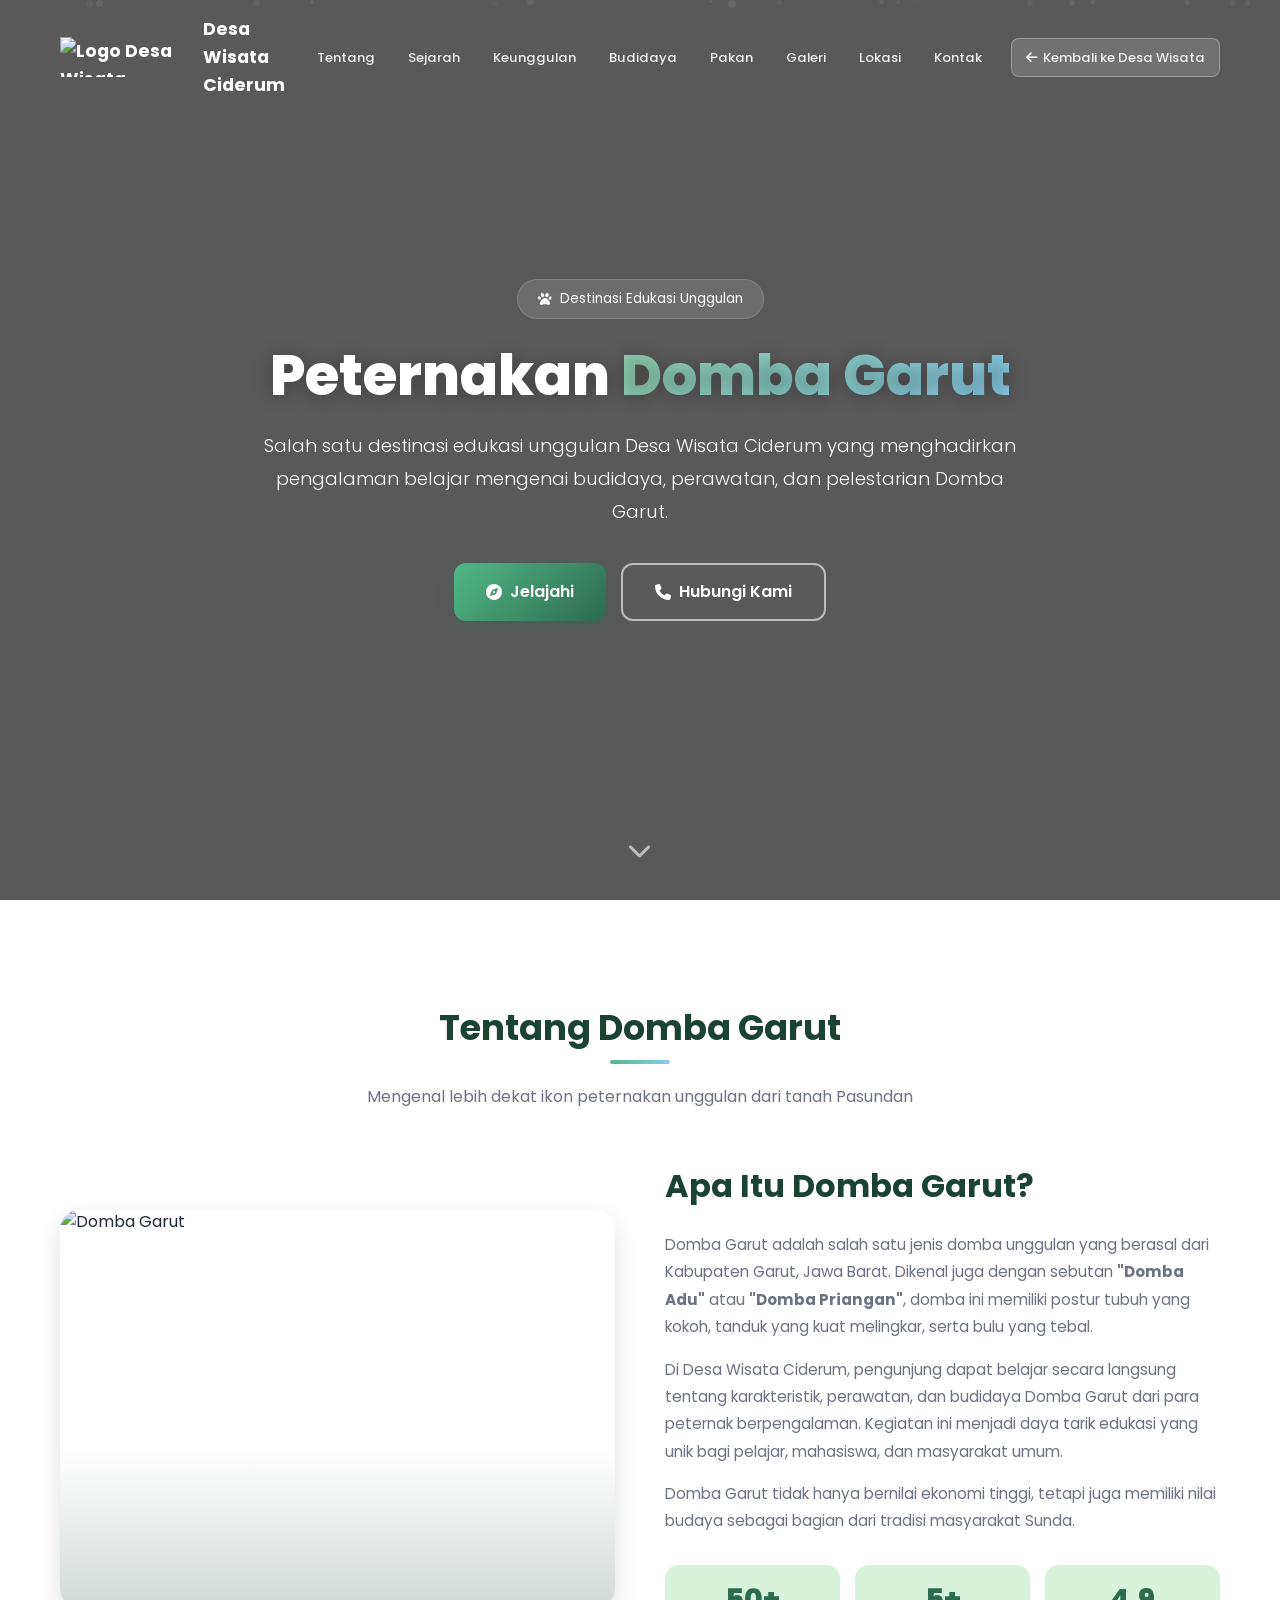
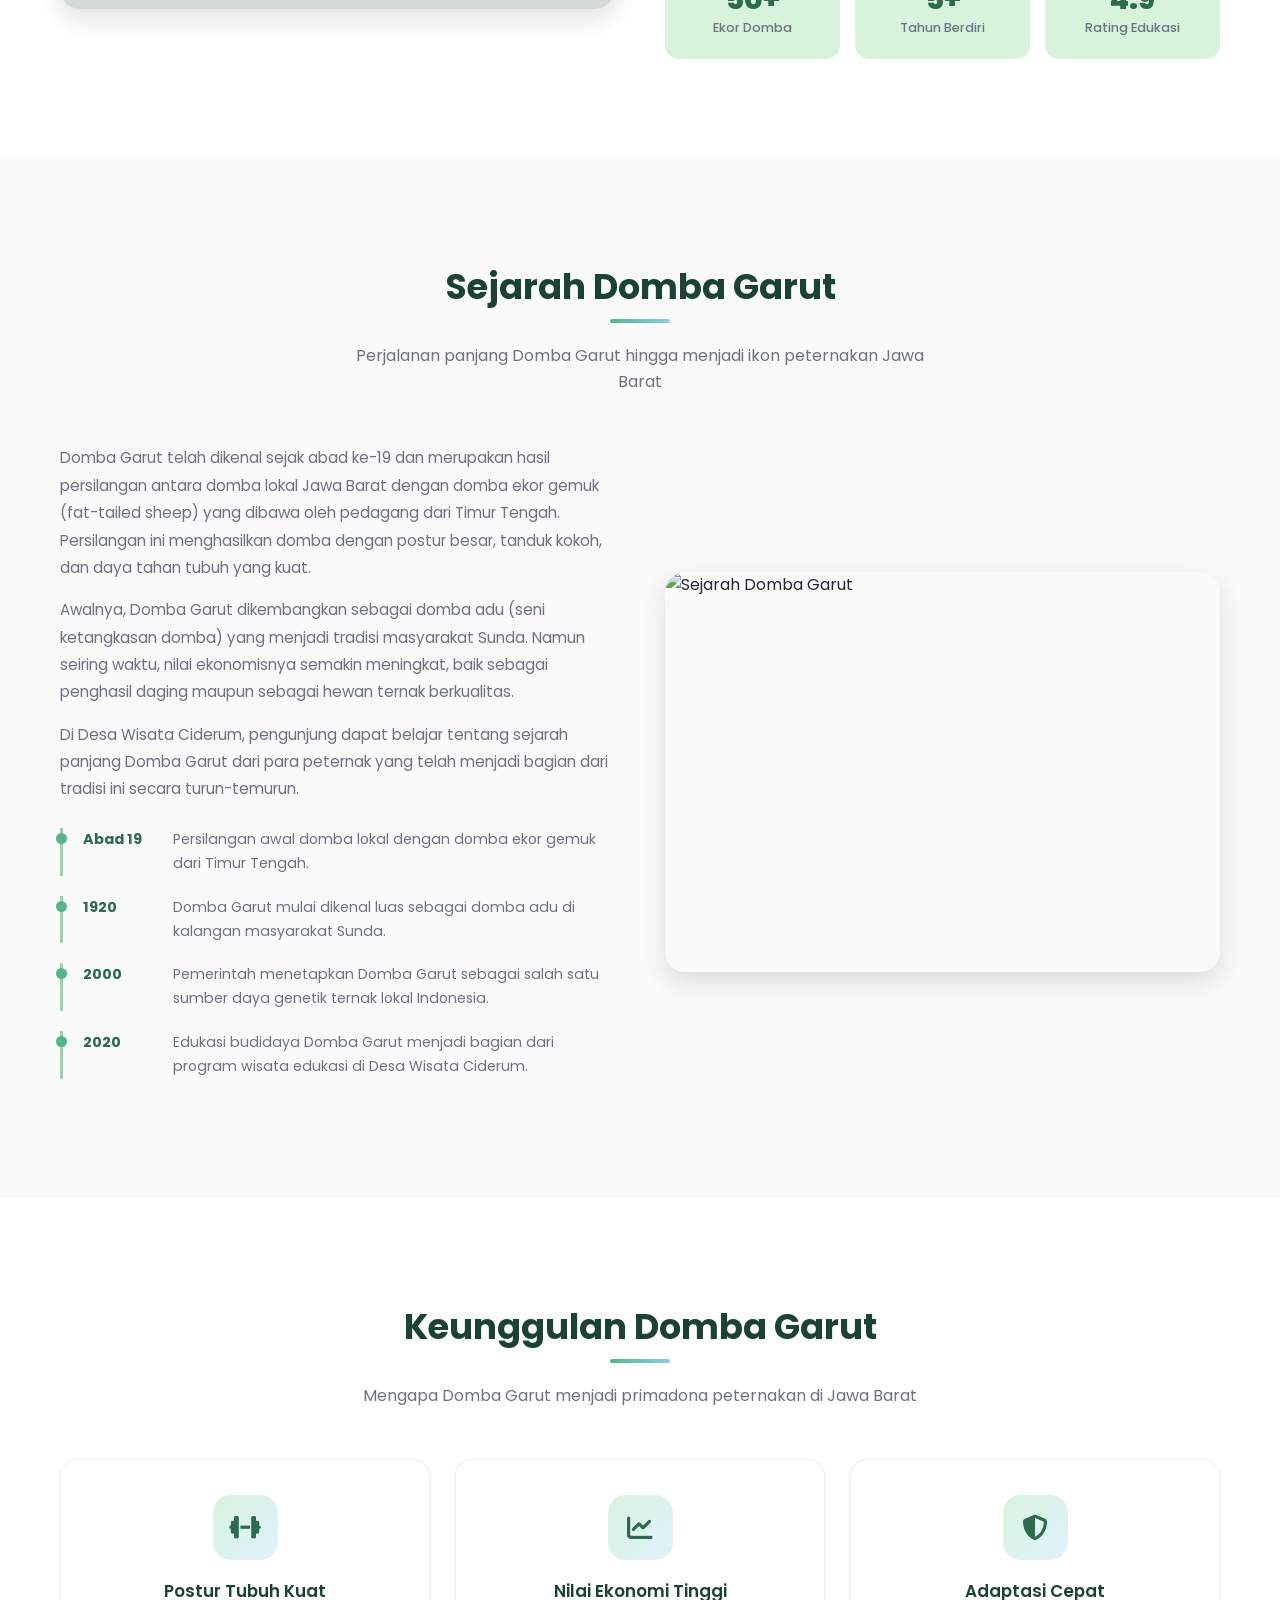
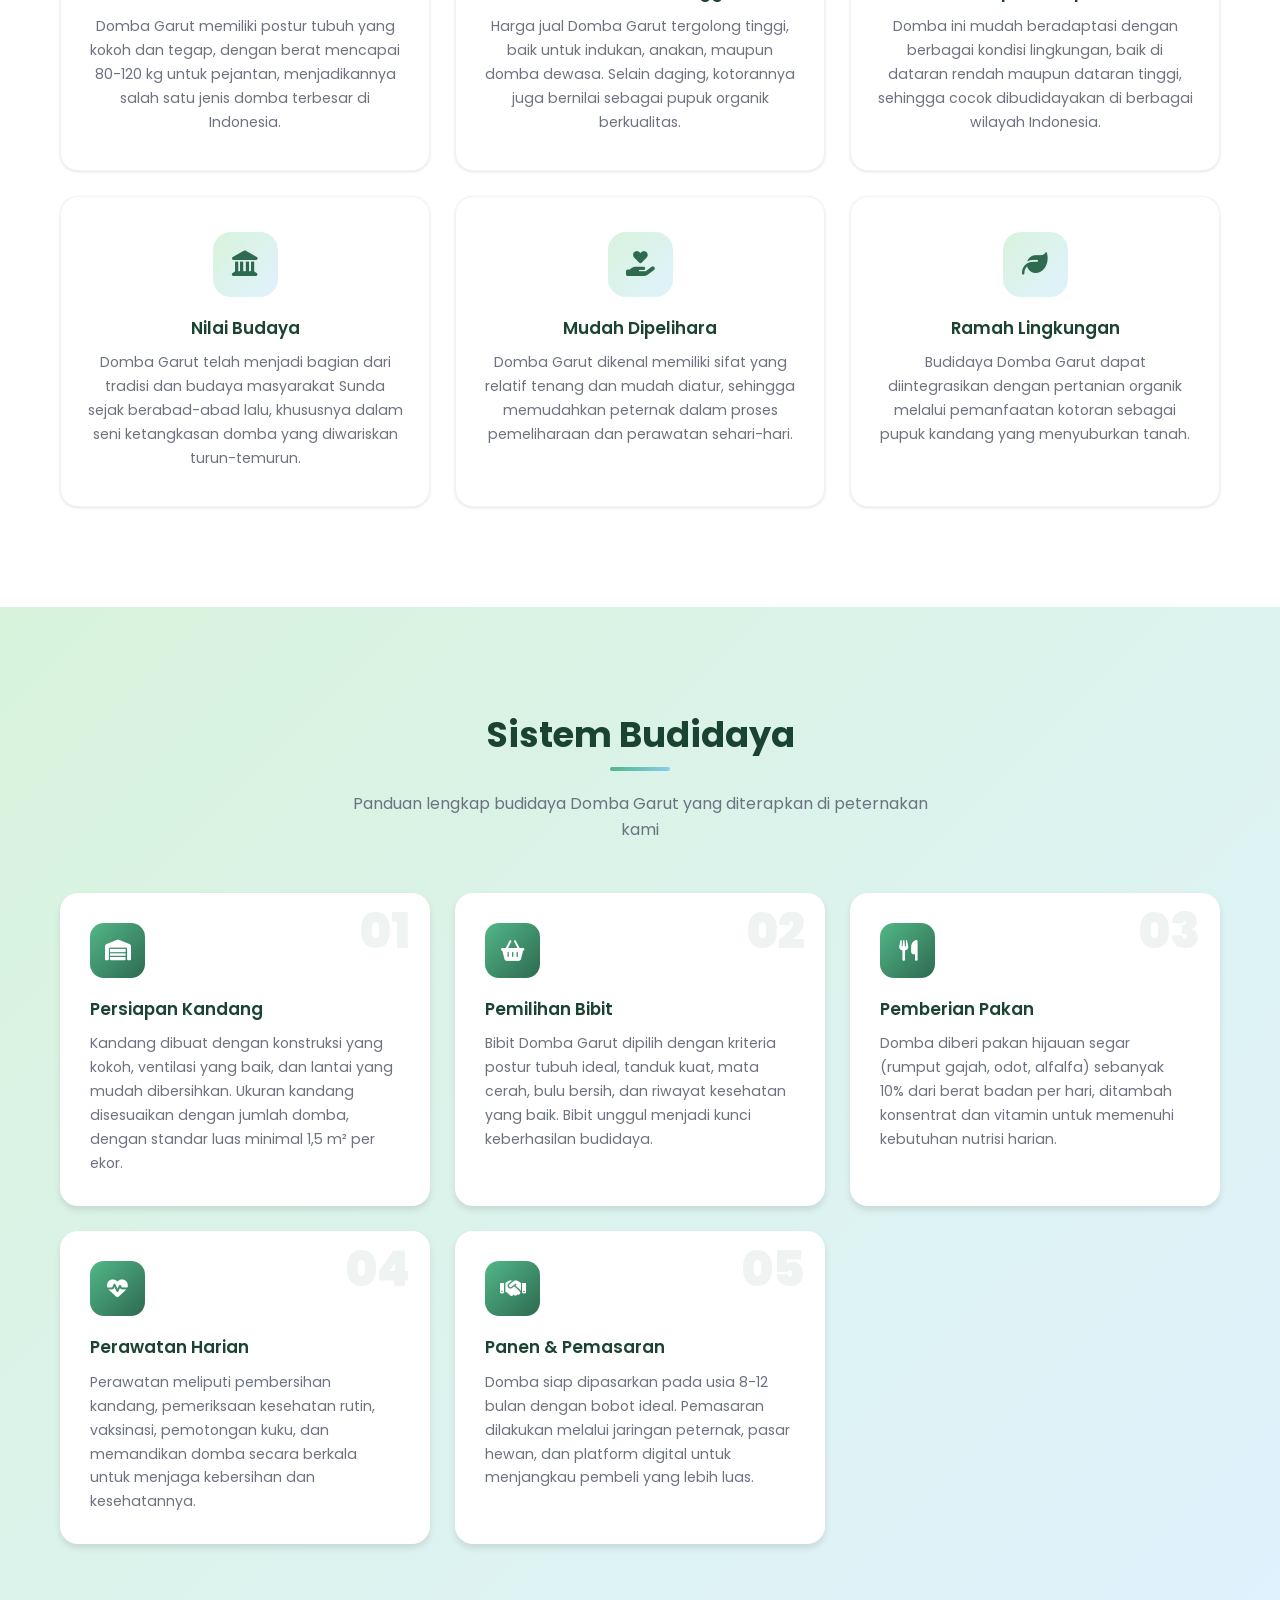
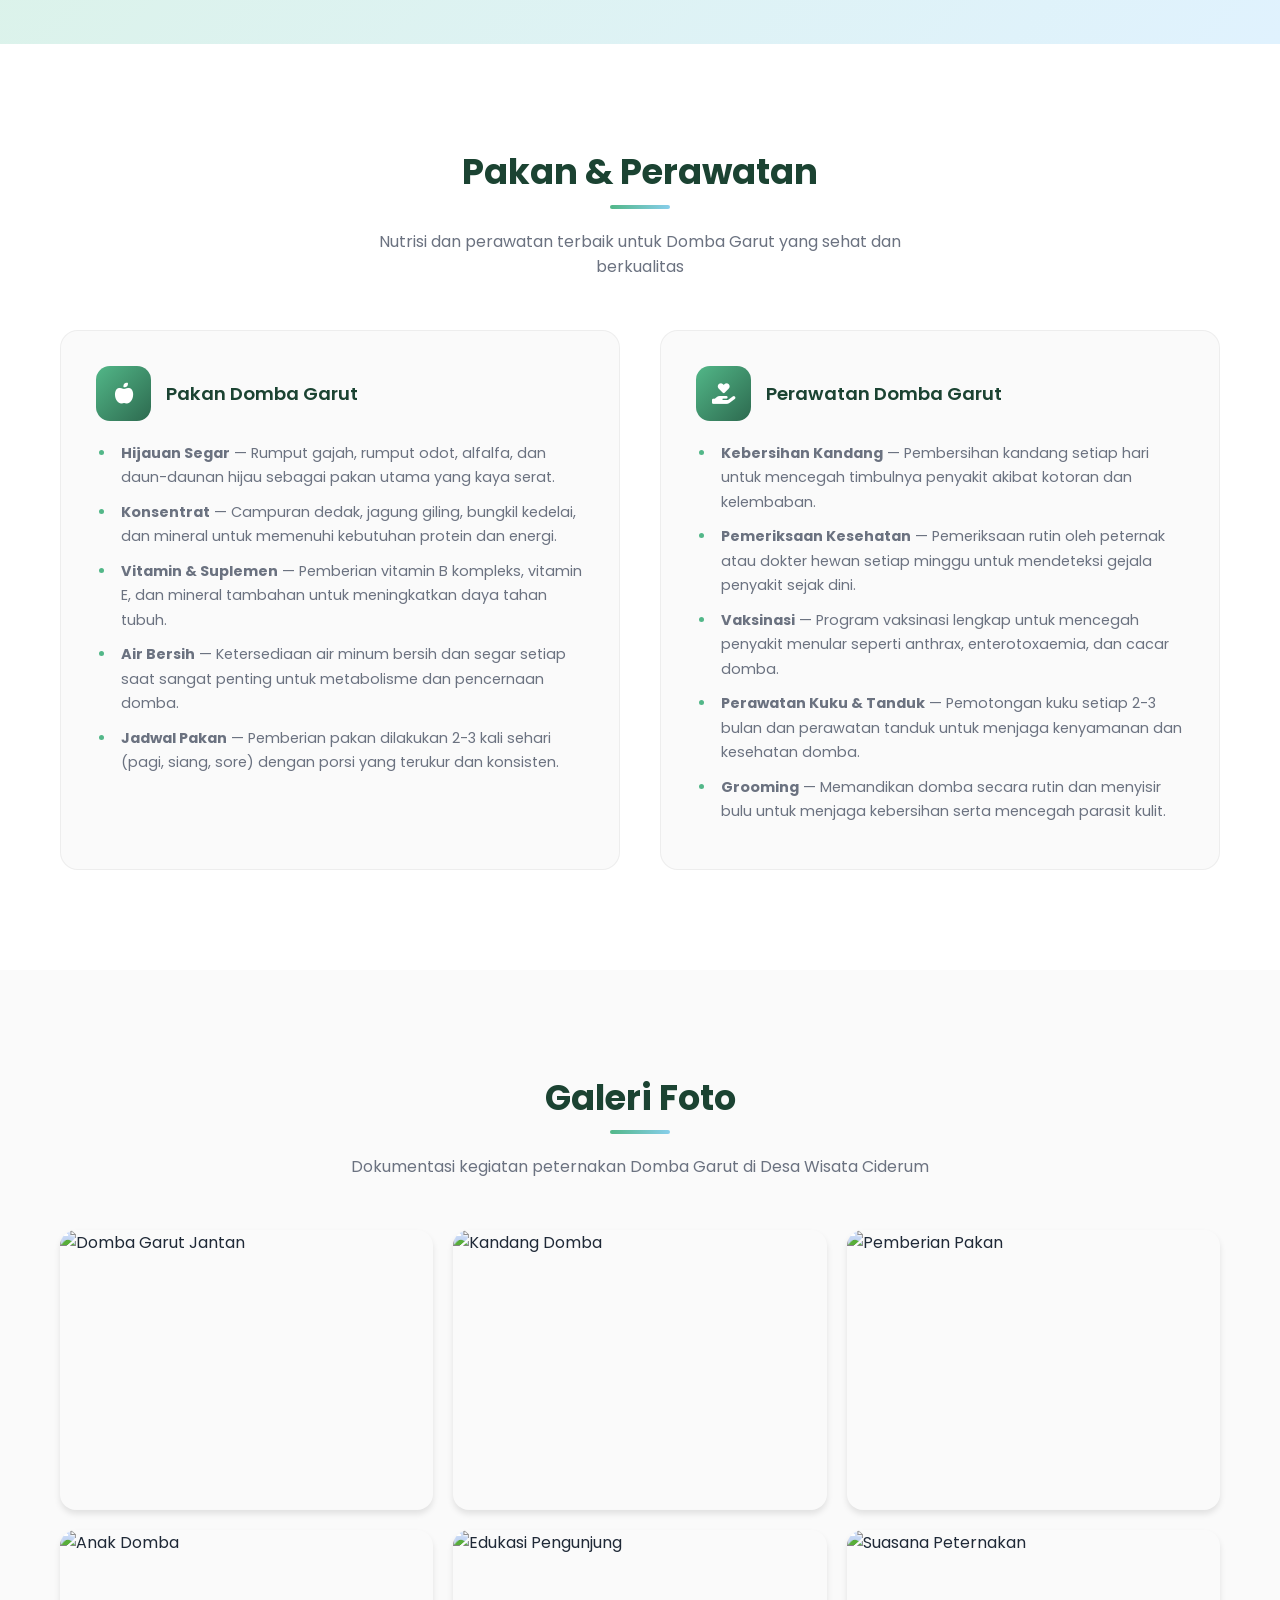
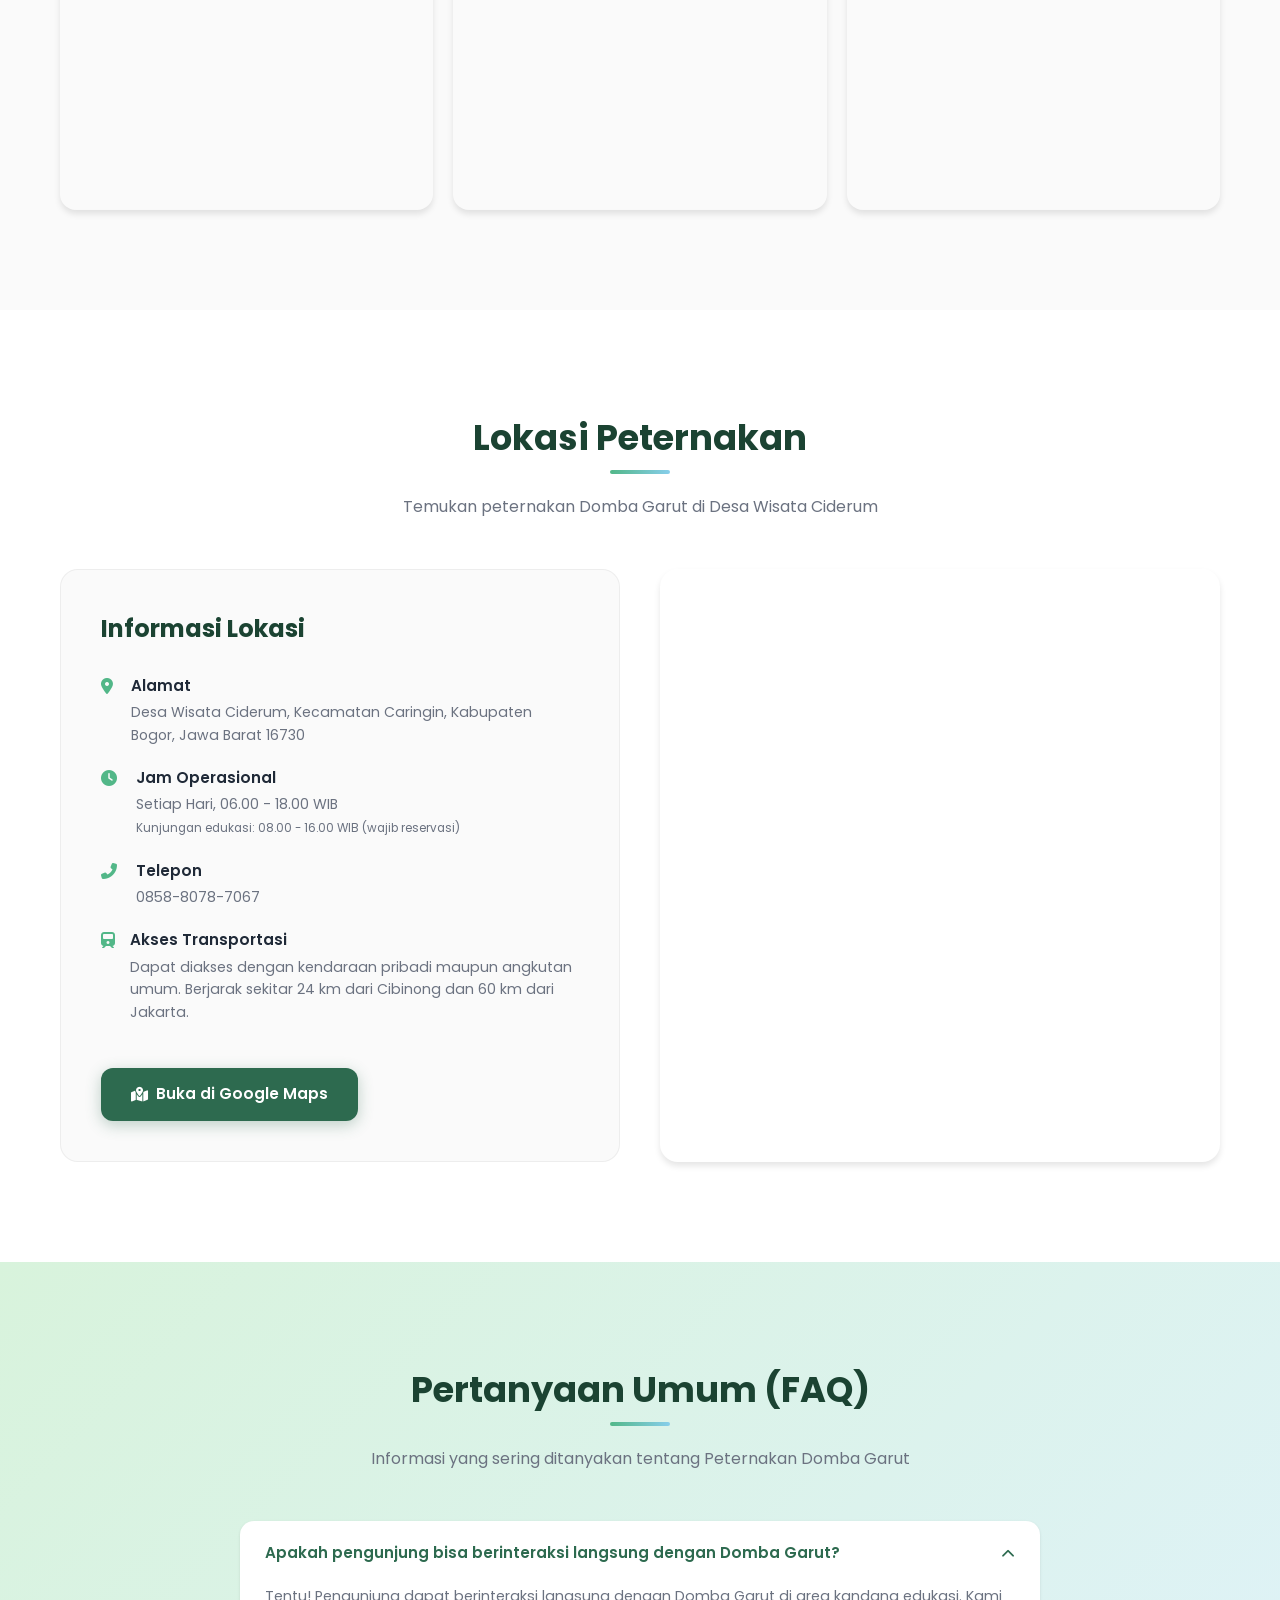
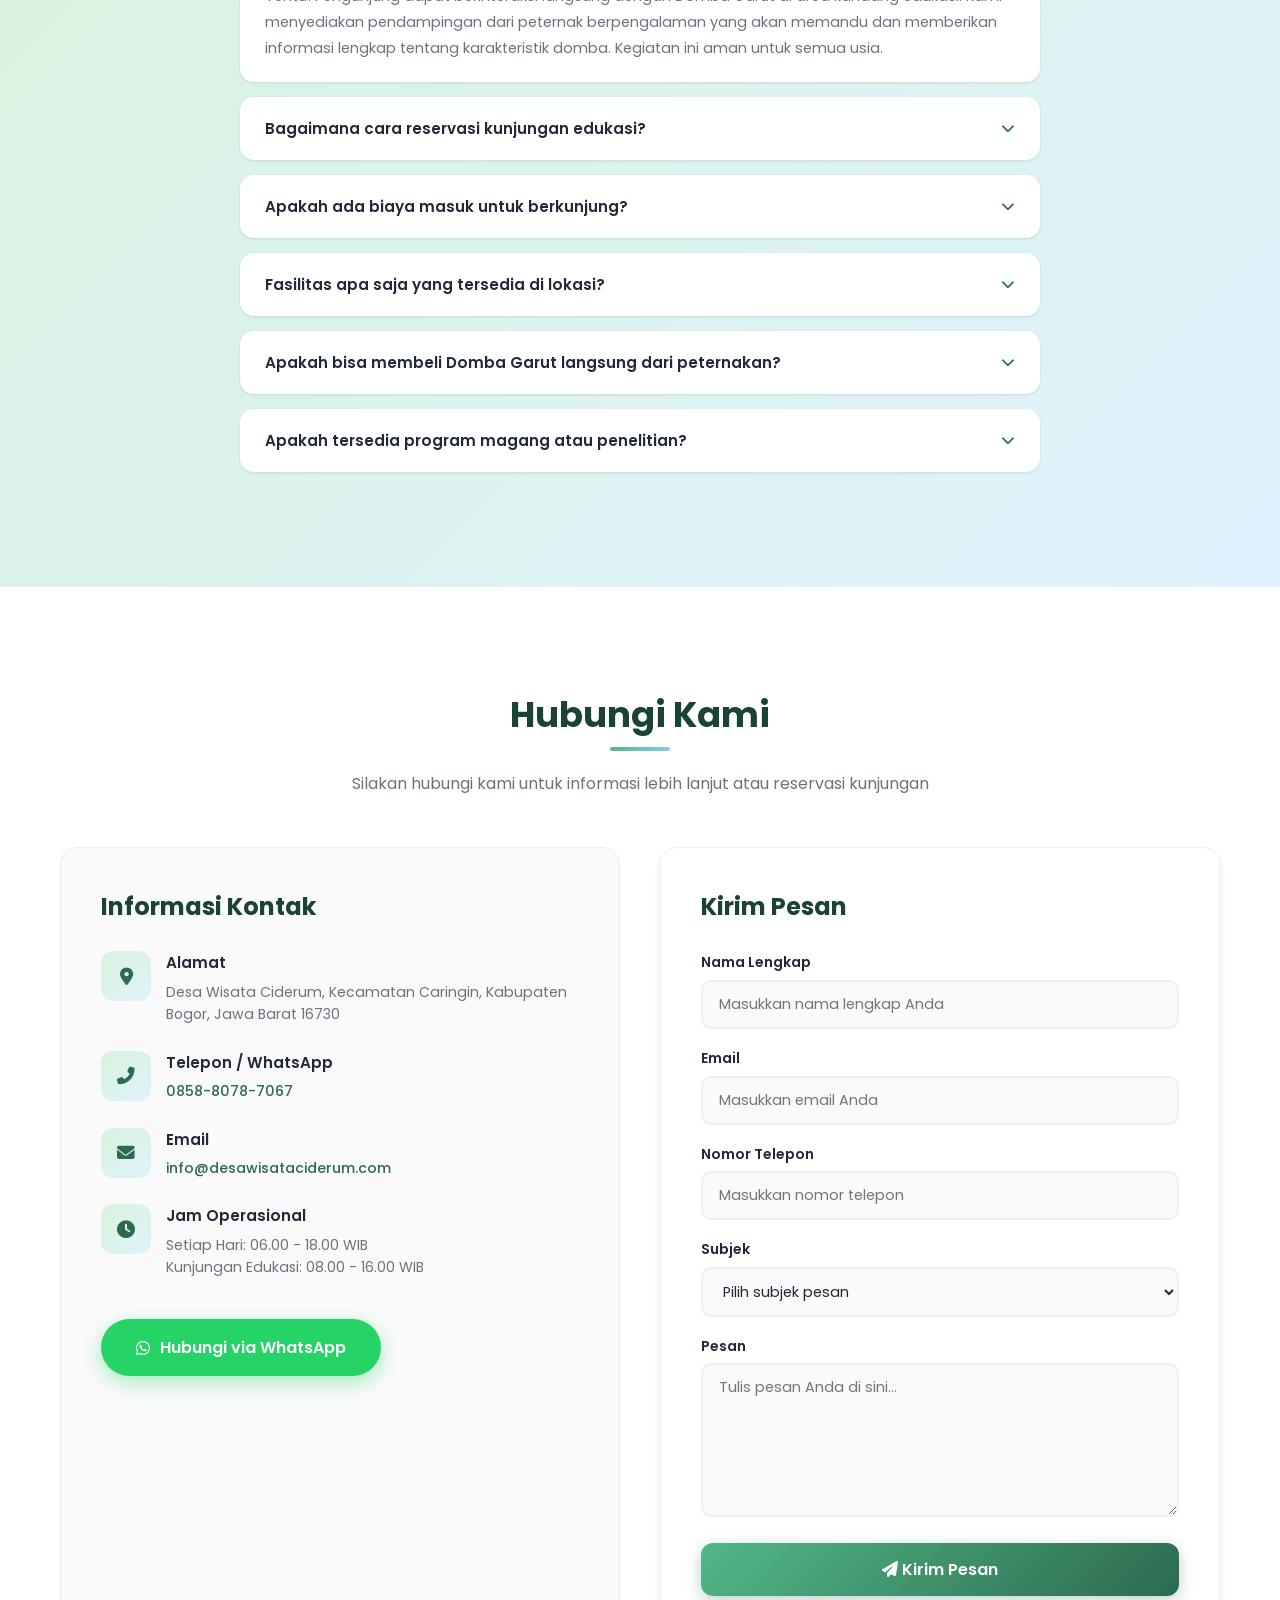
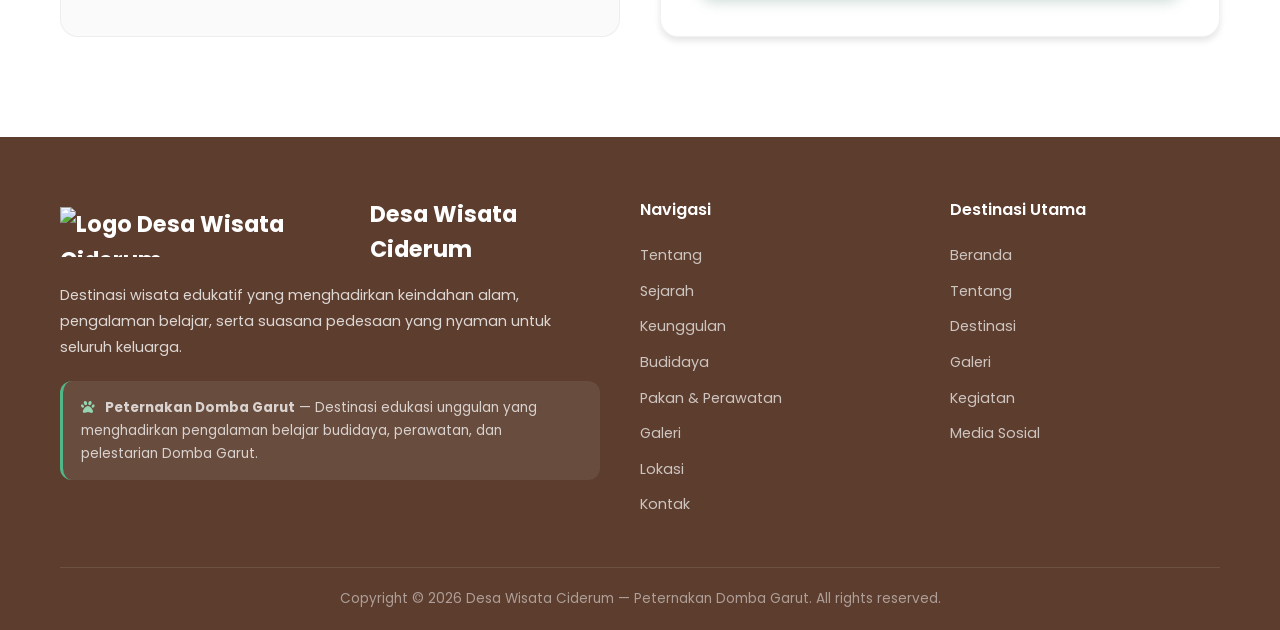
==== peternakan/index.html @ 386c15c6 "Update index.html" ====
<!DOCTYPE html>
<html lang="id">
<head>
    <meta charset="UTF-8">
    <meta name="viewport" content="width=device-width, initial-scale=1.0">
    <meta name="description" content="Sicabar Farm - Destinasi edukasi unggulan Desa Wisata Ciderum yang menghadirkan pengalaman belajar mengenai budidaya, perawatan, dan pelestarian Domba Garut.">
    <meta name="keywords" content="Sicabar Farm Desa Wisata Ciderum, Edukasi Peternakan, Wisata Edukasi Bogor">
    <title>Sicabar Farm | Desa Wisata Ciderum</title>

    <!-- Google Fonts -->
    <link href="https://fonts.googleapis.com/css2?family=Poppins:wght@300;400;500;600;700;800;900&display=swap" rel="stylesheet">
    <!-- Font Awesome -->
    <link rel="stylesheet" href="https://cdnjs.cloudflare.com/ajax/libs/font-awesome/6.5.1/css/all.min.css">

    <link rel="stylesheet" href="css/style.css">
</head>
<body>

    <!-- ==========================================
         LOADING SCREEN
    ========================================== -->
    <div class="loading-screen" id="loadingScreen">
        <div class="loading-content">
            <div class="loading-spinner"></div>
            <p>Memuat Peternakan Domba Garut...</p>
        </div>
    </div>

    <!-- ==========================================
         NAVBAR
    ========================================== -->
    <nav class="navbar" id="navbar">
        <div class="container">
            <a href="../index.html" class="navbar-brand">
                <img src="https://cdn.phototourl.com/free/2026-07-11-f6923a0e-50d3-4d97-a09c-7b845fbc00b5.png" alt="Logo Desa Wisata Ciderum">
                Desa Wisata Ciderum
            </a>
            <ul class="nav-menu" id="navMenu">
                <li><a href="#tentang" class="active">Tentang</a></li>
                <li><a href="#sejarah">Sejarah</a></li>
                <li><a href="#keunggulan">Keunggulan</a></li>
                <li><a href="#budidaya">Budidaya</a></li>
                <li><a href="#pakan">Pakan</a></li>
                <li><a href="#galeri">Galeri</a></li>
                <li><a href="#lokasi">Lokasi</a></li>
                <li><a href="#kontak">Kontak</a></li>
                <!-- Tombol Kembali -->
                <li>
            <!-- Tombol Kembali di Desktop (di luar nav-menu) -->
            <a href="../index.html" class="btn-back desktop-back">
                <i class="fas fa-arrow-left"></i> Kembali ke Desa Wisata
            </a>
            <div class="hamburger" id="hamburger">
                <span></span>
                <span></span>
                <span></span>
            </div>
        </div>
    </nav>
    <div class="nav-overlay" id="navOverlay"></div>

 

    <!-- ==========================================
         HERO SECTION
    ========================================== -->
    <section class="hero" id="beranda">
        <div class="hero-particles" id="particles"></div>
        <div class="hero-content">
            <div class="hero-badge">
                <i class="fas fa-paw"></i>
                Destinasi Edukasi Unggulan
            </div>
            <h1>Peternakan <span>Domba Garut</span></h1>
            <p>Salah satu destinasi edukasi unggulan Desa Wisata Ciderum yang menghadirkan pengalaman belajar mengenai budidaya, perawatan, dan pelestarian Domba Garut.</p>
            <div class="hero-buttons">
                <a href="#tentang" class="btn btn-primary">
                    <i class="fas fa-compass"></i> Jelajahi
                </a>
                <a href="#kontak" class="btn btn-outline">
                    <i class="fas fa-phone"></i> Hubungi Kami
                </a>
            </div>
        </div>
        <div class="hero-scroll">
            <a href="#tentang"><i class="fas fa-chevron-down"></i></a>
        </div>
    </section>

    <!-- ==========================================
         SECTION 1: TENTANG DOMBA GARUT
    ========================================== -->
    <section class="tentang" id="tentang">
        <div class="container">
            <div class="section-title fade-up">
                <h2>Tentang Domba Garut</h2>
                <p>Mengenal lebih dekat ikon peternakan unggulan dari tanah Pasundan</p>
            </div>
            <div class="tentang-grid">
                <div class="tentang-image fade-left">
                    <img src="https://images.unsplash.com/photo-1516467508483-a7212febe31a?ixlib=rb-4.0.3&auto=format&fit=crop&w=800&q=80" alt="Domba Garut" loading="lazy">
                </div>
                <div class="tentang-content fade-right">
                    <h2>Apa Itu Domba Garut?</h2>
                    <p>Domba Garut adalah salah satu jenis domba unggulan yang berasal dari Kabupaten Garut, Jawa Barat. Dikenal juga dengan sebutan <strong>"Domba Adu"</strong> atau <strong>"Domba Priangan"</strong>, domba ini memiliki postur tubuh yang kokoh, tanduk yang kuat melingkar, serta bulu yang tebal.</p>
                    <p>Di Desa Wisata Ciderum, pengunjung dapat belajar secara langsung tentang karakteristik, perawatan, dan budidaya Domba Garut dari para peternak berpengalaman. Kegiatan ini menjadi daya tarik edukasi yang unik bagi pelajar, mahasiswa, dan masyarakat umum.</p>
                    <p>Domba Garut tidak hanya bernilai ekonomi tinggi, tetapi juga memiliki nilai budaya sebagai bagian dari tradisi masyarakat Sunda.</p>
                    <div class="tentang-stats">
                        <div class="stat-item">
                            <div class="stat-number">50+</div>
                            <div class="stat-label">Ekor Domba</div>
                        </div>
                        <div class="stat-item">
                            <div class="stat-number">5+</div>
                            <div class="stat-label">Tahun Berdiri</div>
                        </div>
                        <div class="stat-item">
                            <div class="stat-number">4.9</div>
                            <div class="stat-label">Rating Edukasi</div>
                        </div>
                    </div>
                </div>
            </div>
        </div>
    </section>

    <!-- ==========================================
         SECTION 2: SEJARAH DOMBA GARUT
    ========================================== -->
    <section class="sejarah" id="sejarah">
        <div class="container">
            <div class="section-title fade-up">
                <h2>Sejarah Domba Garut</h2>
                <p>Perjalanan panjang Domba Garut hingga menjadi ikon peternakan Jawa Barat</p>
            </div>
            <div class="sejarah-grid">
                <div class="sejarah-content fade-left">
                    <p>Domba Garut telah dikenal sejak abad ke-19 dan merupakan hasil persilangan antara domba lokal Jawa Barat dengan domba ekor gemuk (fat-tailed sheep) yang dibawa oleh pedagang dari Timur Tengah. Persilangan ini menghasilkan domba dengan postur besar, tanduk kokoh, dan daya tahan tubuh yang kuat.</p>
                    <p>Awalnya, Domba Garut dikembangkan sebagai domba adu (seni ketangkasan domba) yang menjadi tradisi masyarakat Sunda. Namun seiring waktu, nilai ekonomisnya semakin meningkat, baik sebagai penghasil daging maupun sebagai hewan ternak berkualitas.</p>
                    <p>Di Desa Wisata Ciderum, pengunjung dapat belajar tentang sejarah panjang Domba Garut dari para peternak yang telah menjadi bagian dari tradisi ini secara turun-temurun.</p>

                    <div class="timeline">
                        <div class="timeline-item">
                            <div class="timeline-year">Abad 19</div>
                            <div class="timeline-text">Persilangan awal domba lokal dengan domba ekor gemuk dari Timur Tengah.</div>
                        </div>
                        <div class="timeline-item">
                            <div class="timeline-year">1920</div>
                            <div class="timeline-text">Domba Garut mulai dikenal luas sebagai domba adu di kalangan masyarakat Sunda.</div>
                        </div>
                        <div class="timeline-item">
                            <div class="timeline-year">2000</div>
                            <div class="timeline-text">Pemerintah menetapkan Domba Garut sebagai salah satu sumber daya genetik ternak lokal Indonesia.</div>
                        </div>
                        <div class="timeline-item">
                            <div class="timeline-year">2020</div>
                            <div class="timeline-text">Edukasi budidaya Domba Garut menjadi bagian dari program wisata edukasi di Desa Wisata Ciderum.</div>
                        </div>
                    </div>
                </div>
                <div class="sejarah-image fade-right">
                    <img src="https://images.unsplash.com/photo-1599921499997-f42a7d48de8a?ixlib=rb-4.0.3&auto=format&fit=crop&w=800&q=80" alt="Sejarah Domba Garut" loading="lazy">
                </div>
            </div>
        </div>
    </section>

    <!-- ==========================================
         SECTION 3: KEUNGGULAN DOMBA GARUT
    ========================================== -->
    <section class="keunggulan" id="keunggulan">
        <div class="container">
            <div class="section-title fade-up">
                <h2>Keunggulan Domba Garut</h2>
                <p>Mengapa Domba Garut menjadi primadona peternakan di Jawa Barat</p>
            </div>
            <div class="keunggulan-grid">
                <div class="keunggulan-card fade-up" style="transition-delay: 0.1s;">
                    <div class="keunggulan-icon">
                        <i class="fas fa-dumbbell"></i>
                    </div>
                    <h3>Postur Tubuh Kuat</h3>
                    <p>Domba Garut memiliki postur tubuh yang kokoh dan tegap, dengan berat mencapai 80-120 kg untuk pejantan, menjadikannya salah satu jenis domba terbesar di Indonesia.</p>
                </div>
                <div class="keunggulan-card fade-up" style="transition-delay: 0.2s;">
                    <div class="keunggulan-icon">
                        <i class="fas fa-chart-line"></i>
                    </div>
                    <h3>Nilai Ekonomi Tinggi</h3>
                    <p>Harga jual Domba Garut tergolong tinggi, baik untuk indukan, anakan, maupun domba dewasa. Selain daging, kotorannya juga bernilai sebagai pupuk organik berkualitas.</p>
                </div>
                <div class="keunggulan-card fade-up" style="transition-delay: 0.3s;">
                    <div class="keunggulan-icon">
                        <i class="fas fa-shield-alt"></i>
                    </div>
                    <h3>Adaptasi Cepat</h3>
                    <p>Domba ini mudah beradaptasi dengan berbagai kondisi lingkungan, baik di dataran rendah maupun dataran tinggi, sehingga cocok dibudidayakan di berbagai wilayah Indonesia.</p>
                </div>
                <div class="keunggulan-card fade-up" style="transition-delay: 0.4s;">
                    <div class="keunggulan-icon">
                        <i class="fas fa-landmark"></i>
                    </div>
                    <h3>Nilai Budaya</h3>
                    <p>Domba Garut telah menjadi bagian dari tradisi dan budaya masyarakat Sunda sejak berabad-abad lalu, khususnya dalam seni ketangkasan domba yang diwariskan turun-temurun.</p>
                </div>
                <div class="keunggulan-card fade-up" style="transition-delay: 0.5s;">
                    <div class="keunggulan-icon">
                        <i class="fas fa-hand-holding-heart"></i>
                    </div>
                    <h3>Mudah Dipelihara</h3>
                    <p>Domba Garut dikenal memiliki sifat yang relatif tenang dan mudah diatur, sehingga memudahkan peternak dalam proses pemeliharaan dan perawatan sehari-hari.</p>
                </div>
                <div class="keunggulan-card fade-up" style="transition-delay: 0.6s;">
                    <div class="keunggulan-icon">
                        <i class="fas fa-leaf"></i>
                    </div>
                    <h3>Ramah Lingkungan</h3>
                    <p>Budidaya Domba Garut dapat diintegrasikan dengan pertanian organik melalui pemanfaatan kotoran sebagai pupuk kandang yang menyuburkan tanah.</p>
                </div>
            </div>
        </div>
    </section>

    <!-- ==========================================
         SECTION 4: SISTEM BUDIDAYA
    ========================================== -->
    <section class="budidaya" id="budidaya">
        <div class="container">
            <div class="section-title fade-up">
                <h2>Sistem Budidaya</h2>
                <p>Panduan lengkap budidaya Domba Garut yang diterapkan di peternakan kami</p>
            </div>
            <div class="budidaya-steps">
                <div class="budidaya-step fade-up" style="transition-delay: 0.1s;">
                    <span class="step-number">01</span>
                    <div class="step-icon">
                        <i class="fas fa-warehouse"></i>
                    </div>
                    <h3>Persiapan Kandang</h3>
                    <p>Kandang dibuat dengan konstruksi yang kokoh, ventilasi yang baik, dan lantai yang mudah dibersihkan. Ukuran kandang disesuaikan dengan jumlah domba, dengan standar luas minimal 1,5 m² per ekor.</p>
                </div>
                <div class="budidaya-step fade-up" style="transition-delay: 0.2s;">
                    <span class="step-number">02</span>
                    <div class="step-icon">
                        <i class="fas fa-shopping-basket"></i>
                    </div>
                    <h3>Pemilihan Bibit</h3>
                    <p>Bibit Domba Garut dipilih dengan kriteria postur tubuh ideal, tanduk kuat, mata cerah, bulu bersih, dan riwayat kesehatan yang baik. Bibit unggul menjadi kunci keberhasilan budidaya.</p>
                </div>
                <div class="budidaya-step fade-up" style="transition-delay: 0.3s;">
                    <span class="step-number">03</span>
                    <div class="step-icon">
                        <i class="fas fa-utensils"></i>
                    </div>
                    <h3>Pemberian Pakan</h3>
                    <p>Domba diberi pakan hijauan segar (rumput gajah, odot, alfalfa) sebanyak 10% dari berat badan per hari, ditambah konsentrat dan vitamin untuk memenuhi kebutuhan nutrisi harian.</p>
                </div>
                <div class="budidaya-step fade-up" style="transition-delay: 0.4s;">
                    <span class="step-number">04</span>
                    <div class="step-icon">
                        <i class="fas fa-heartbeat"></i>
                    </div>
                    <h3>Perawatan Harian</h3>
                    <p>Perawatan meliputi pembersihan kandang, pemeriksaan kesehatan rutin, vaksinasi, pemotongan kuku, dan memandikan domba secara berkala untuk menjaga kebersihan dan kesehatannya.</p>
                </div>
                <div class="budidaya-step fade-up" style="transition-delay: 0.5s;">
                    <span class="step-number">05</span>
                    <div class="step-icon">
                        <i class="fas fa-handshake"></i>
                    </div>
                    <h3>Panen & Pemasaran</h3>
                    <p>Domba siap dipasarkan pada usia 8-12 bulan dengan bobot ideal. Pemasaran dilakukan melalui jaringan peternak, pasar hewan, dan platform digital untuk menjangkau pembeli yang lebih luas.</p>
                </div>
            </div>
        </div>
    </section>

    <!-- ==========================================
         SECTION 5: PAKAN DAN PERAWATAN
    ========================================== -->
    <section class="pakan" id="pakan">
        <div class="container">
            <div class="section-title fade-up">
                <h2>Pakan & Perawatan</h2>
                <p>Nutrisi dan perawatan terbaik untuk Domba Garut yang sehat dan berkualitas</p>
            </div>
            <div class="pakan-grid">
                <div class="pakan-card fade-left">
                    <div class="card-header">
                        <div class="card-icon">
                            <i class="fas fa-apple-alt"></i>
                        </div>
                        <h3>Pakan Domba Garut</h3>
                    </div>
                    <ul>
                        <li><strong>Hijauan Segar</strong> — Rumput gajah, rumput odot, alfalfa, dan daun-daunan hijau sebagai pakan utama yang kaya serat.</li>
                        <li><strong>Konsentrat</strong> — Campuran dedak, jagung giling, bungkil kedelai, dan mineral untuk memenuhi kebutuhan protein dan energi.</li>
                        <li><strong>Vitamin & Suplemen</strong> — Pemberian vitamin B kompleks, vitamin E, dan mineral tambahan untuk meningkatkan daya tahan tubuh.</li>
                        <li><strong>Air Bersih</strong> — Ketersediaan air minum bersih dan segar setiap saat sangat penting untuk metabolisme dan pencernaan domba.</li>
                        <li><strong>Jadwal Pakan</strong> — Pemberian pakan dilakukan 2-3 kali sehari (pagi, siang, sore) dengan porsi yang terukur dan konsisten.</li>
                    </ul>
                </div>
                <div class="pakan-card fade-right">
                    <div class="card-header">
                        <div class="card-icon">
                            <i class="fas fa-hand-holding-heart"></i>
                        </div>
                        <h3>Perawatan Domba Garut</h3>
                    </div>
                    <ul>
                        <li><strong>Kebersihan Kandang</strong> — Pembersihan kandang setiap hari untuk mencegah timbulnya penyakit akibat kotoran dan kelembaban.</li>
                        <li><strong>Pemeriksaan Kesehatan</strong> — Pemeriksaan rutin oleh peternak atau dokter hewan setiap minggu untuk mendeteksi gejala penyakit sejak dini.</li>
                        <li><strong>Vaksinasi</strong> — Program vaksinasi lengkap untuk mencegah penyakit menular seperti anthrax, enterotoxaemia, dan cacar domba.</li>
                        <li><strong>Perawatan Kuku & Tanduk</strong> — Pemotongan kuku setiap 2-3 bulan dan perawatan tanduk untuk menjaga kenyamanan dan kesehatan domba.</li>
                        <li><strong>Grooming</strong> — Memandikan domba secara rutin dan menyisir bulu untuk menjaga kebersihan serta mencegah parasit kulit.</li>
                    </ul>
                </div>
            </div>
        </div>
    </section>

    <!-- ==========================================
         SECTION 6: GALERI FOTO
    ========================================== -->
    <section class="galeri" id="galeri">
        <div class="container">
            <div class="section-title fade-up">
                <h2>Galeri Foto</h2>
                <p>Dokumentasi kegiatan peternakan Domba Garut di Desa Wisata Ciderum</p>
            </div>
            <div class="galeri-grid">
                <div class="galeri-item scale-in" data-caption="Domba Garut jantan dengan tanduk kokoh">
                    <img src="https://images.unsplash.com/photo-1516467508483-a7212febe31a?ixlib=rb-4.0.3&auto=format&fit=crop&w=600&q=80" alt="Domba Garut Jantan" loading="lazy">
                    <div class="galeri-overlay">
                        <h4>Domba Garut Jantan</h4>
                        <p>Pejantan dengan tanduk kokoh dan postur tegap</p>
                    </div>
                    <div class="zoom-icon"><i class="fas fa-search-plus"></i></div>
                </div>
                <div class="galeri-item scale-in" data-caption="Kandang Domba Garut yang bersih dan modern">
                    <img src="https://images.unsplash.com/photo-1599921499997-f42a7d48de8a?ixlib=rb-4.0.3&auto=format&fit=crop&w=600&q=80" alt="Kandang Domba" loading="lazy">
                    <div class="galeri-overlay">
                        <h4>Kandang Modern</h4>
                        <p>Kandang bersih dengan ventilasi yang baik</p>
                    </div>
                    <div class="zoom-icon"><i class="fas fa-search-plus"></i></div>
                </div>
                <div class="galeri-item scale-in" data-caption="Proses pemberian pakan hijauan segar">
                    <img src="https://images.unsplash.com/photo-1516751118817-438c5ed97f26?ixlib=rb-4.0.3&auto=format&fit=crop&w=600&q=80" alt="Pemberian Pakan" loading="lazy">
                    <div class="galeri-overlay">
                        <h4>Pemberian Pakan</h4>
                        <p>Hijauan segar untuk nutrisi optimal</p>
                    </div>
                    <div class="zoom-icon"><i class="fas fa-search-plus"></i></div>
                </div>
                <div class="galeri-item scale-in" data-caption="Anak Domba Garut yang lucu dan sehat">
                    <img src="https://images.unsplash.com/photo-1600594346200-0c2e9f1a6d3e?ixlib=rb-4.0.3&auto=format&fit=crop&w=600&q=80" alt="Anak Domba" loading="lazy">
                    <div class="galeri-overlay">
                        <h4>Anak Domba Garut</h4>
                        <p>Generasi penerus peternakan berkualitas</p>
                    </div>
                    <div class="zoom-icon"><i class="fas fa-search-plus"></i></div>
                </div>
                <div class="galeri-item scale-in" data-caption="Kegiatan edukasi bersama pengunjung">
                    <img src="https://images.unsplash.com/photo-1540573133985-87b6da6d54a9?ixlib=rb-4.0.3&auto=format&fit=crop&w=600&q=80" alt="Edukasi Pengunjung" loading="lazy">
                    <div class="galeri-overlay">
                        <h4>Edukasi Interaktif</h4>
                        <p>Pengunjung belajar langsung dari peternak</p>
                    </div>
                    <div class="zoom-icon"><i class="fas fa-search-plus"></i></div>
                </div>
                <div class="galeri-item scale-in" data-caption="Suasana peternakan di pagi hari">
                    <img src="https://images.unsplash.com/photo-1507101105822-7472b28e22ac?ixlib=rb-4.0.3&auto=format&fit=crop&w=600&q=80" alt="Suasana Peternakan" loading="lazy">
                    <div class="galeri-overlay">
                        <h4>Suasana Peternakan</h4>
                        <p>Udara segar dan pemandangan hijau</p>
                    </div>
                    <div class="zoom-icon"><i class="fas fa-search-plus"></i></div>
                </div>
            </div>
        </div>
    </section>

    <!-- ==========================================
         LIGHTBOX
    ========================================== -->
    <div class="lightbox" id="lightbox">
        <button class="lightbox-close" id="lightboxClose">
            <i class="fas fa-times"></i>
        </button>
        <button class="lightbox-nav lightbox-prev" id="lightboxPrev">
            <i class="fas fa-chevron-left"></i>
        </button>
        <div class="lightbox-content">
            <img src="" alt="" id="lightboxImg">
            <div class="lightbox-caption" id="lightboxCaption"></div>
        </div>
        <button class="lightbox-nav lightbox-next" id="lightboxNext">
            <i class="fas fa-chevron-right"></i>
        </button>
    </div>

    <!-- ==========================================
         SECTION 7: LOKASI PETERNAKAN
    ========================================== -->
    <section class="lokasi" id="lokasi">
        <div class="container">
            <div class="section-title fade-up">
                <h2>Lokasi Peternakan</h2>
                <p>Temukan peternakan Domba Garut di Desa Wisata Ciderum</p>
            </div>
            <div class="lokasi-grid">
                <div class="lokasi-info fade-left">
                    <h3>Informasi Lokasi</h3>
                    <div class="lokasi-detail">
                        <i class="fas fa-map-marker-alt"></i>
                        <div>
                            <h4>Alamat</h4>
                            <p>Desa Wisata Ciderum, Kecamatan Caringin, Kabupaten Bogor, Jawa Barat 16730</p>
                        </div>
                    </div>
                    <div class="lokasi-detail">
                        <i class="fas fa-clock"></i>
                        <div>
                            <h4>Jam Operasional</h4>
                            <p>Setiap Hari, 06.00 - 18.00 WIB<br><small>Kunjungan edukasi: 08.00 - 16.00 WIB (wajib reservasi)</small></p>
                        </div>
                    </div>
                    <div class="lokasi-detail">
                        <i class="fas fa-phone-alt"></i>
                        <div>
                            <h4>Telepon</h4>
                            <p>0858-8078-7067</p>
                        </div>
                    </div>
                    <div class="lokasi-detail">
                        <i class="fas fa-train"></i>
                        <div>
                            <h4>Akses Transportasi</h4>
                            <p>Dapat diakses dengan kendaraan pribadi maupun angkutan umum. Berjarak sekitar 24 km dari Cibinong dan 60 km dari Jakarta.</p>
                        </div>
                    </div>
                    <a href="https://maps.app.goo.gl/BUDXdjEDxXz1LVfG9" target="_blank" class="btn-maps">
                        <i class="fas fa-map-marked-alt"></i> Buka di Google Maps
                    </a>
                </div>
                <div class="lokasi-map fade-right">
                    <iframe src="https://www.google.com/maps/embed?pb=!1m18!1m12!1m3!1d3963.6239190535357!2d106.8235016!3d-6.6056765!2m3!1f0!2f0!3f0!3m2!1i1024!2i768!4f13.1!3m3!1m2!1s0x2e69c44d76d27a41%3A0x7e7d9baf5e5d3f8c!2sCiderum%2C%20Kec.%20Caringin%2C%20Kabupaten%20Bogor%2C%20Jawa%20Barat!5e0!3m2!1sid!2sid!4v1690000000000!5m2!1sid!2sid" allowfullscreen="" loading="lazy" referrerpolicy="no-referrer-when-downgrade" title="Peta Lokasi Peternakan Domba Garut Ciderum"></iframe>
                </div>
            </div>
        </div>
    </section>

    <!-- ==========================================
         SECTION 8: FAQ
    ========================================== -->
    <section class="faq" id="faq">
        <div class="container">
            <div class="section-title fade-up">
                <h2>Pertanyaan Umum (FAQ)</h2>
                <p>Informasi yang sering ditanyakan tentang Peternakan Domba Garut</p>
            </div>
            <div class="faq-list fade-up">
                <div class="faq-item active">
                    <button class="faq-question">
                        <span>Apakah pengunjung bisa berinteraksi langsung dengan Domba Garut?</span>
                        <i class="fas fa-chevron-down"></i>
                    </button>
                    <div class="faq-answer">
                        <p>Tentu! Pengunjung dapat berinteraksi langsung dengan Domba Garut di area kandang edukasi. Kami menyediakan pendampingan dari peternak berpengalaman yang akan memandu dan memberikan informasi lengkap tentang karakteristik domba. Kegiatan ini aman untuk semua usia.</p>
                    </div>
                </div>
                <div class="faq-item">
                    <button class="faq-question">
                        <span>Bagaimana cara reservasi kunjungan edukasi?</span>
                        <i class="fas fa-chevron-down"></i>
                    </button>
                    <div class="faq-answer">
                        <p>Reservasi dapat dilakukan melalui WhatsApp di 0858-8078-7067 atau melalui form kontak di website ini. Silakan hubungi kami minimal 3 hari sebelum kunjungan untuk memastikan ketersediaan jadwal dan pemandu edukasi.</p>
                    </div>
                </div>
                <div class="faq-item">
                    <button class="faq-question">
                        <span>Apakah ada biaya masuk untuk berkunjung?</span>
                        <i class="fas fa-chevron-down"></i>
                    </button>
                    <div class="faq-answer">
                        <p>Ya, terdapat biaya retribusi yang sangat terjangkau. Untuk kunjungan edukasi reguler, biaya sudah termasuk pemanduan oleh peternak, akses ke area peternakan, dan materi edukasi. Untuk informasi harga terbaru, silakan hubungi tim kami melalui WhatsApp.</p>
                    </div>
                </div>
                <div class="faq-item">
                    <button class="faq-question">
                        <span>Fasilitas apa saja yang tersedia di lokasi?</span>
                        <i class="fas fa-chevron-down"></i>
                    </button>
                    <div class="faq-answer">
                        <p>Kami menyediakan berbagai fasilitas seperti area parkir luas, toilet bersih, mushola, gazebo tepi sungai, area outbound, aula pertemuan, spot foto instagramable, dan tentunya area kandang Domba Garut yang representatif untuk kegiatan edukasi.</p>
                    </div>
                </div>
                <div class="faq-item">
                    <button class="faq-question">
                        <span>Apakah bisa membeli Domba Garut langsung dari peternakan?</span>
                        <i class="fas fa-chevron-down"></i>
                    </button>
                    <div class="faq-answer">
                        <p>Ya, kami melayani penjualan Domba Garut langsung dari peternakan, baik untuk bibit, domba dewasa, maupun domba potong. Pembeli dapat memilih langsung domba yang diinginkan dan berkonsultasi dengan peternak kami.</p>
                    </div>
                </div>
                <div class="faq-item">
                    <button class="faq-question">
                        <span>Apakah tersedia program magang atau penelitian?</span>
                        <i class="fas fa-chevron-down"></i>
                    </button>
                    <div class="faq-answer">
                        <p>Tentu! Kami menyambut mahasiswa, pelajar, dan peneliti yang ingin melakukan magang atau penelitian di peternakan Domba Garut. Program ini dapat disesuaikan dengan kebutuhan akademik. Silakan ajukan proposal melalui kontak yang tersedia.</p>
                    </div>
                </div>
            </div>
        </div>
    </section>

    <!-- ==========================================
         SECTION 9: KONTAK
    ========================================== -->
    <section class="kontak" id="kontak">
        <div class="container">
            <div class="section-title fade-up">
                <h2>Hubungi Kami</h2>
                <p>Silakan hubungi kami untuk informasi lebih lanjut atau reservasi kunjungan</p>
            </div>
            <div class="kontak-grid">
                <div class="kontak-info fade-left">
                    <h3>Informasi Kontak</h3>
                    <div class="kontak-item">
                        <div class="kontak-icon">
                            <i class="fas fa-map-marker-alt"></i>
                        </div>
                        <div>
                            <h4>Alamat</h4>
                            <p>Desa Wisata Ciderum, Kecamatan Caringin, Kabupaten Bogor, Jawa Barat 16730</p>
                        </div>
                    </div>
                    <div class="kontak-item">
                        <div class="kontak-icon">
                            <i class="fas fa-phone-alt"></i>
                        </div>
                        <div>
                            <h4>Telepon / WhatsApp</h4>
                            <p><a href="tel:085880787067">0858-8078-7067</a></p>
                        </div>
                    </div>
                    <div class="kontak-item">
                        <div class="kontak-icon">
                            <i class="fas fa-envelope"></i>
                        </div>
                        <div>
                            <h4>Email</h4>
                            <p><a href="mailto:info@desawisataciderum.com">info@desawisataciderum.com</a></p>
                        </div>
                    </div>
                    <div class="kontak-item">
                        <div class="kontak-icon">
                            <i class="fas fa-clock"></i>
                        </div>
                        <div>
                            <h4>Jam Operasional</h4>
                            <p>Setiap Hari: 06.00 - 18.00 WIB<br>Kunjungan Edukasi: 08.00 - 16.00 WIB</p>
                        </div>
                    </div>
                    <a href="https://wa.me/6285880787067?text=Halo%2C%20saya%20ingin%20bertanya%20tentang%20Peternakan%20Domba%20Garut%20di%20Desa%20Wisata%20Ciderum" target="_blank" class="btn-whatsapp">
                        <i class="fab fa-whatsapp"></i> Hubungi via WhatsApp
                    </a>
                </div>
                <div class="kontak-form fade-right">
    <h3>Kirim Pesan</h3>
    <form action="https://formsubmit.co/yersyahfx@gmail.com" method="POST">
        <!-- Pengaturan FormSubmit -->
        <input type="hidden" name="_subject" value="Pesan Baru dari Website Desa Wisata Ciderum">
        <input type="hidden" name="_captcha" value="false">
        <input type="hidden" name="_template" value="table">

        <!-- Ganti dengan alamat website Anda -->
        <input type="hidden" name="_next" value="https://desawisataciderum.vercel.app/#kontak">

        <div class="form-group">
            <label for="nama">Nama Lengkap</label>
            <input
                type="text"
                id="nama"
                name="Nama"
                placeholder="Masukkan nama lengkap Anda"
                required>
        </div>

        <div class="form-group">
            <label for="email">Email</label>
            <input
                type="email"
                id="email"
                name="Email"
                placeholder="Masukkan email Anda"
                required>
        </div>

        <div class="form-group">
            <label for="telepon">Nomor Telepon</label>
            <input
                type="tel"
                id="telepon"
                name="Nomor Telepon"
                placeholder="Masukkan nomor telepon">
        </div>

        <div class="form-group">
            <label for="subjek">Subjek</label>
            <select id="subjek" name="Subjek" required>
                <option value="">Pilih subjek pesan</option>
                <option value="Reservasi Kunjungan">Reservasi Kunjungan</option>
                <option value="Info Edukasi">Info Edukasi</option>
                <option value="Pembelian Domba">Pembelian Domba</option>
                <option value="Magang / Penelitian">Magang / Penelitian</option>
                <option value="Lainnya">Lainnya</option>
            </select>
        </div>

        <div class="form-group">
            <label for="pesan">Pesan</label>
            <textarea
                id="pesan"
                name="Pesan"
                placeholder="Tulis pesan Anda di sini..."
                rows="6"
                required></textarea>
        </div>

        <button type="submit" class="btn-submit">
            <i class="fas fa-paper-plane"></i> Kirim Pesan
        </button>

    </form>
</div>
            </div>
        </div>
    </section>
    <!-- ==========================================
         FOOTER
    ========================================== -->
    <footer class="footer" id="footer">
        <div class="container">
            <div class="footer-grid">
                <div class="footer-brand">
                    <h3>
                        <img src="https://cdn.phototourl.com/free/2026-07-11-f6923a0e-50d3-4d97-a09c-7b845fbc00b5.png" alt="Logo Desa Wisata Ciderum" style="height: 50px; width: auto;">
                        Desa Wisata Ciderum
                    </h3>
                    <p>Destinasi wisata edukatif yang menghadirkan keindahan alam, pengalaman belajar, serta suasana pedesaan yang nyaman untuk seluruh keluarga.</p>
                    <div class="footer-info">
                        <p><i class="fas fa-paw"></i> <strong>Peternakan Domba Garut</strong> — Destinasi edukasi unggulan yang menghadirkan pengalaman belajar budidaya, perawatan, dan pelestarian Domba Garut.</p>
                    </div>
                </div>
                <div class="footer-links">
                    <h4>Navigasi</h4>
                    <ul>
                        <li><a href="#tentang">Tentang</a></li>
                        <li><a href="#sejarah">Sejarah</a></li>
                        <li><a href="#keunggulan">Keunggulan</a></li>
                        <li><a href="#budidaya">Budidaya</a></li>
                        <li><a href="#pakan">Pakan & Perawatan</a></li>
                        <li><a href="#galeri">Galeri</a></li>
                        <li><a href="#lokasi">Lokasi</a></li>
                        <li><a href="#kontak">Kontak</a></li>
                    </ul>
                </div>
                <div class="footer-links">
                    <h4>Destinasi Utama</h4>
                    <ul>
                        <li><a href="../index.html#beranda">Beranda</a></li>
                        <li><a href="../index.html#tentang">Tentang</a></li>
                        <li><a href="../index.html#destinasi">Destinasi</a></li>
                        <li><a href="../index.html#galeri">Galeri</a></li>
                        <li><a href="../index.html#kegiatan">Kegiatan</a></li>
                        <li><a href="../index.html#sosial">Media Sosial</a></li>
                    </ul>
                </div>
            </div>
            <div class="footer-bottom">
                <p>Copyright &copy; 2026 Desa Wisata Ciderum — Peternakan Domba Garut. All rights reserved.</p>
            </div>
        </div>
    </footer>

    <!-- ==========================================
         SCROLL TO TOP BUTTON
    ========================================== -->
    <button class="scroll-top" id="scrollTopBtn">
        <i class="fas fa-chevron-up"></i>
    </button>

    <!-- ==========================================
         JAVASCRIPT
    ========================================== -->
    <script src="js/script.js" defer></script>
</body>
</html>
---- peternakan/css/style.css ----
/* ============================================
   RESET & BASE STYLES
   ============================================ */
   *, *::before, *::after {
    margin: 0;
    padding: 0;
    box-sizing: border-box;
}

:root {
    --primary-green: #2D6A4F;
    --dark-green: #1B4332;
    --light-green: #52B788;
    --accent-green: #95D5B2;
    --pale-green: #D8F3DC;
    --brown: #8B5E3C;
    --dark-brown: #5C3D2E;
    --light-brown: #D4A373;
    --sky-blue: #87CEEB;
    --light-blue: #E0F2FE;
    --white: #FFFFFF;
    --off-white: #FAFAFA;
    --light-gray: #F0F0F0;
    --gray: #6B7280;
    --dark-gray: #374151;
    --text-dark: #1F2937;
    --shadow-sm: 0 1px 3px rgba(0,0,0,0.1);
    --shadow-md: 0 4px 6px rgba(0,0,0,0.1);
    --shadow-lg: 0 10px 25px rgba(0,0,0,0.12);
    --shadow-xl: 0 20px 40px rgba(0,0,0,0.15);
    --transition: all 0.3s ease;
    --transition-slow: all 0.5s ease;
}

html {
    scroll-behavior: smooth;
    font-size: 16px;
}

body {
    font-family: 'Poppins', sans-serif;
    color: var(--text-dark);
    background-color: var(--white);
    line-height: 1.6;
    overflow-x: hidden;
}

a {
    text-decoration: none;
    color: inherit;
    transition: var(--transition);
}

ul {
    list-style: none;
}

img {
    max-width: 100%;
    height: auto;
    display: block;
}

.container {
    max-width: 1200px;
    margin: 0 auto;
    padding: 0 20px;
}

section {
    padding: 100px 0;
}

/* ============================================
   LOADING SCREEN
   ============================================ */
.loading-screen {
    position: fixed;
    top: 0;
    left: 0;
    width: 100%;
    height: 100%;
    background: var(--white);
    display: flex;
    align-items: center;
    justify-content: center;
    z-index: 9999;
    transition: opacity 0.6s ease, visibility 0.6s ease;
}

.loading-screen.hidden {
    opacity: 0;
    visibility: hidden;
}

.loading-content {
    text-align: center;
}

.loading-spinner {
    width: 50px;
    height: 50px;
    border: 4px solid var(--pale-green);
    border-top-color: var(--primary-green);
    border-radius: 50%;
    animation: spin 0.8s linear infinite;
    margin: 0 auto 20px;
}

@keyframes spin {
    to { transform: rotate(360deg); }
}

.loading-content p {
    color: var(--primary-green);
    font-weight: 600;
    font-size: 0.95rem;
}

/* ============================================
   SECTION TITLE
   ============================================ */
.section-title {
    text-align: center;
    margin-bottom: 50px;
}

.section-title h2 {
    font-size: 2.2rem;
    font-weight: 700;
    color: var(--dark-green);
    margin-bottom: 10px;
    position: relative;
    display: inline-block;
}

.section-title h2::after {
    content: '';
    position: absolute;
    bottom: -8px;
    left: 50%;
    transform: translateX(-50%);
    width: 60px;
    height: 4px;
    background: linear-gradient(90deg, var(--light-green), var(--sky-blue));
    border-radius: 2px;
}

.section-title p {
    color: var(--gray);
    font-size: 1rem;
    margin-top: 18px;
    max-width: 600px;
    margin-left: auto;
    margin-right: auto;
}

.section-subtitle {
    text-align: center;
    color: var(--gray);
    font-size: 0.95rem;
    max-width: 700px;
    margin: -30px auto 50px;
    line-height: 1.8;
}

/* ============================================
   BUTTON STYLES
   ============================================ */
.btn {
    display: inline-flex;
    align-items: center;
    gap: 8px;
    padding: 14px 32px;
    border-radius: 12px;
    font-family: 'Poppins', sans-serif;
    font-size: 1rem;
    font-weight: 600;
    cursor: pointer;
    border: none;
    transition: var(--transition);
}

.btn-primary {
    background: linear-gradient(135deg, var(--light-green), var(--primary-green));
    color: var(--white);
    box-shadow: 0 4px 15px rgba(45, 106, 79, 0.4);
}

.btn-primary:hover {
    transform: translateY(-3px);
    box-shadow: 0 8px 25px rgba(45, 106, 79, 0.5);
}

.btn-outline {
    background: transparent;
    color: var(--white);
    border: 2px solid rgba(255, 255, 255, 0.6);
}

.btn-outline:hover {
    background: rgba(255, 255, 255, 0.15);
    border-color: var(--white);
    transform: translateY(-3px);
}

.btn-secondary {
    background: var(--white);
    color: var(--primary-green);
    border: 2px solid var(--primary-green);
}

.btn-secondary:hover {
    background: var(--primary-green);
    color: var(--white);
    transform: translateY(-3px);
    box-shadow: 0 8px 25px rgba(45, 106, 79, 0.3);
}

/* ============================================
   NAVBAR
   ============================================ */
.navbar {
    position: fixed;
    top: 0;
    left: 0;
    width: 100%;
    z-index: 1000;
    padding: 15px 0;
    transition: var(--transition);
    background: transparent;
}

.navbar.scrolled {
    background: rgba(255, 255, 255, 0.97);
    backdrop-filter: blur(10px);
    box-shadow: var(--shadow-md);
    padding: 10px 0;
}

.navbar .container {
    display: flex;
    justify-content: space-between;
    align-items: center;
}

.navbar-brand {
    display: flex;
    align-items: center;
    gap: 10px;
    font-weight: 700;
    font-size: 1.1rem;
    color: var(--white);
    transition: var(--transition);
}

.navbar.scrolled .navbar-brand {
    color: var(--dark-green);
}

.navbar-brand img {
    height: 40px;
    width: auto;
}

.nav-menu {
    display: flex;
    align-items: center;
    gap: 5px;
}

.nav-menu a {
    padding: 8px 14px;
    border-radius: 8px;
    font-size: 0.82rem;
    font-weight: 500;
    color: rgba(255, 255, 255, 0.9);
    transition: var(--transition);
    white-space: nowrap;
}

.navbar.scrolled .nav-menu a {
    color: var(--dark-gray);
}

.nav-menu a:hover,
.nav-menu a.active {
    background: rgba(255, 255, 255, 0.15);
    color: var(--white);
}

.navbar.scrolled .nav-menu a:hover,
.navbar.scrolled .nav-menu a.active {
    background: var(--pale-green);
    color: var(--primary-green);
}

/* Tombol Kembali ke Desa Wisata */
.btn-back {
    display: inline-flex;
    align-items: center;
    gap: 6px;
    padding: 8px 18px;
    border-radius: 10px;
    background: rgba(255, 255, 255, 0.15);
    border: 1.5px solid rgba(255, 255, 255, 0.3);
    color: var(--white);
    font-family: 'Poppins', sans-serif;
    font-size: 0.82rem;
    font-weight: 600;
    cursor: pointer;
    transition: var(--transition);
    margin-left: 10px;
    white-space: nowrap;
}

.navbar.scrolled .btn-back {
    background: var(--primary-green);
    border-color: var(--primary-green);
    color: var(--white);
}

.btn-back:hover {
    background: var(--white);
    color: var(--primary-green);
    border-color: var(--white);
    transform: translateY(-2px);
}

.navbar.scrolled .btn-back:hover {
    background: var(--light-green);
    border-color: var(--light-green);
    color: var(--white);
}

/* Hamburger Menu */
.hamburger {
    display: none;
    flex-direction: column;
    cursor: pointer;
    gap: 5px;
    z-index: 1001;
}

.hamburger span {
    width: 28px;
    height: 3px;
    background: var(--white);
    border-radius: 3px;
    transition: var(--transition);
}

.navbar.scrolled .hamburger span {
    background: var(--dark-green);
}

.hamburger.active span:nth-child(1) {
    transform: rotate(45deg) translate(6px, 6px);
}

.hamburger.active span:nth-child(2) {
    opacity: 0;
}

.hamburger.active span:nth-child(3) {
    transform: rotate(-45deg) translate(6px, -6px);
}

/* Nav Overlay Mobile */
.nav-overlay {
    display: none;
    position: fixed;
    top: 0;
    left: 0;
    width: 100%;
    height: 100%;
    background: rgba(0, 0, 0, 0.5);
    z-index: 999;
}

.nav-overlay.active {
    display: block;
}

/* ============================================
   BREADCRUMB
   ============================================ */
.breadcrumb {
    background: var(--off-white);
    padding: 100px 0 15px;
    border-bottom: 1px solid rgba(0,0,0,0.05);
}

.breadcrumb .container {
    display: flex;
    align-items: center;
    gap: 8px;
    font-size: 0.88rem;
    color: var(--gray);
    flex-wrap: wrap;
}

.breadcrumb a {
    color: var(--primary-green);
    font-weight: 500;
}

.breadcrumb a:hover {
    color: var(--light-green);
}

.breadcrumb .separator {
    color: #ccc;
    font-size: 0.7rem;
}

.breadcrumb .current {
    color: var(--text-dark);
    font-weight: 600;
}

/* ============================================
   HERO SECTION
   ============================================ */
.hero {
    min-height: 100vh;
    display: flex;
    align-items: center;
    justify-content: center;
    position: relative;
    overflow: hidden;
    background:
        linear-gradient(rgba(0, 0, 0, 0.65), rgba(0, 0, 0, 0.65)),
        url('https://cdn.phototourl.com/free/2026-07-25-bdfb4a9d-322a-415e-98d9-406eb89988b4.jpg') center/cover no-repeat;
}

.hero-particles {
    position: absolute;
    top: 0;
    left: 0;
    width: 100%;
    height: 100%;
    z-index: 1;
    overflow: hidden;
}

.particle {
    position: absolute;
    width: 6px;
    height: 6px;
    background: rgba(255, 255, 255, 0.2);
    border-radius: 50%;
    animation: float-particle linear infinite;
}

@keyframes float-particle {
    0% {
        transform: translateY(100vh) rotate(0deg);
        opacity: 0;
    }
    10% {
        opacity: 1;
    }
    90% {
        opacity: 1;
    }
    100% {
        transform: translateY(-10vh) rotate(720deg);
        opacity: 0;
    }
}

.hero-content {
    position: relative;
    z-index: 2;
    text-align: center;
    color: var(--white);
    padding: 20px;
    max-width: 800px;
}

.hero-badge {
    display: inline-flex;
    align-items: center;
    gap: 8px;
    background: rgba(255, 255, 255, 0.12);
    backdrop-filter: blur(10px);
    padding: 8px 20px;
    border-radius: 50px;
    font-size: 0.85rem;
    margin-bottom: 25px;
    border: 1px solid rgba(255, 255, 255, 0.15);
    animation: fadeInDown 1s ease;
}

.hero h1 {
    font-size: 3.5rem;
    font-weight: 800;
    line-height: 1.15;
    margin-bottom: 20px;
    text-shadow: 0 2px 20px rgba(0,0,0,0.3);
    animation: fadeInUp 1s ease 0.2s both;
}

.hero h1 span {
    background: linear-gradient(135deg, var(--accent-green), var(--sky-blue));
    -webkit-background-clip: text;
    -webkit-text-fill-color: transparent;
    background-clip: text;
}

.hero p {
    font-size: 1.15rem;
    line-height: 1.8;
    opacity: 0.92;
    margin-bottom: 35px;
    font-weight: 300;
    animation: fadeInUp 1s ease 0.4s both;
}

.hero-buttons {
    display: flex;
    gap: 15px;
    justify-content: center;
    flex-wrap: wrap;
    animation: fadeInUp 1s ease 0.6s both;
}

.hero-scroll {
    position: absolute;
    bottom: 30px;
    left: 50%;
    transform: translateX(-50%);
    z-index: 2;
    animation: bounce 2s infinite;
}

.hero-scroll a {
    color: rgba(255, 255, 255, 0.6);
    font-size: 1.5rem;
}

@keyframes bounce {
    0%, 100% { transform: translateX(-50%) translateY(0); }
    50% { transform: translateX(-50%) translateY(-10px); }
}

@keyframes fadeInUp {
    from { opacity: 0; transform: translateY(30px); }
    to { opacity: 1; transform: translateY(0); }
}

@keyframes fadeInDown {
    from { opacity: 0; transform: translateY(-20px); }
    to { opacity: 1; transform: translateY(0); }
}

/* ============================================
   TENTANG SECTION
   ============================================ */
.tentang {
    background: var(--white);
}

.tentang-grid {
    display: grid;
    grid-template-columns: 1fr 1fr;
    gap: 50px;
    align-items: center;
}

.tentang-image {
    position: relative;
    border-radius: 20px;
    overflow: hidden;
    box-shadow: var(--shadow-lg);
}

.tentang-image img {
    width: 100%;
    height: 400px;
    object-fit: cover;
    border-radius: 20px;
    transition: var(--transition-slow);
}

.tentang-image:hover img {
    transform: scale(1.03);
}

.tentang-image::after {
    content: '';
    position: absolute;
    bottom: 0;
    left: 0;
    right: 0;
    height: 40%;
    background: linear-gradient(transparent, rgba(27, 67, 50, 0.2));
    border-radius: 0 0 20px 20px;
    pointer-events: none;
}

.tentang-content h2 {
    font-size: 2rem;
    font-weight: 700;
    color: var(--dark-green);
    margin-bottom: 20px;
}

.tentang-content p {
    color: var(--gray);
    margin-bottom: 15px;
    font-size: 0.95rem;
    line-height: 1.8;
}

.tentang-stats {
    display: grid;
    grid-template-columns: repeat(3, 1fr);
    gap: 15px;
    margin-top: 30px;
}

.stat-item {
    text-align: center;
    padding: 20px 15px;
    background: var(--pale-green);
    border-radius: 14px;
    transition: var(--transition);
}

.stat-item:hover {
    transform: translateY(-5px);
    box-shadow: var(--shadow-md);
}

.stat-number {
    font-size: 1.8rem;
    font-weight: 800;
    color: var(--primary-green);
    line-height: 1;
}

.stat-label {
    font-size: 0.8rem;
    color: var(--gray);
    margin-top: 5px;
    font-weight: 500;
}

/* ============================================
   SEJARAH SECTION
   ============================================ */
.sejarah {
    background: var(--off-white);
}

.sejarah-grid {
    display: grid;
    grid-template-columns: 1fr 1fr;
    gap: 50px;
    align-items: center;
}

.sejarah-content h2 {
    font-size: 2rem;
    font-weight: 700;
    color: var(--dark-green);
    margin-bottom: 20px;
}

.sejarah-content p {
    color: var(--gray);
    margin-bottom: 15px;
    font-size: 0.95rem;
    line-height: 1.8;
}

.timeline {
    margin-top: 25px;
}

.timeline-item {
    display: flex;
    gap: 20px;
    margin-bottom: 20px;
    padding-left: 20px;
    border-left: 3px solid var(--accent-green);
    position: relative;
}

.timeline-item::before {
    content: '';
    position: absolute;
    left: -7px;
    top: 5px;
    width: 11px;
    height: 11px;
    background: var(--light-green);
    border-radius: 50%;
}

.timeline-year {
    font-weight: 700;
    color: var(--primary-green);
    font-size: 0.9rem;
    min-width: 70px;
}

.timeline-text {
    font-size: 0.88rem;
    color: var(--gray);
    line-height: 1.7;
}

.sejarah-image {
    border-radius: 20px;
    overflow: hidden;
    box-shadow: var(--shadow-lg);
}

.sejarah-image img {
    width: 100%;
    height: 400px;
    object-fit: cover;
    border-radius: 20px;
    transition: var(--transition-slow);
}

.sejarah-image:hover img {
    transform: scale(1.03);
}

/* ============================================
   KEUNGGULAN SECTION
   ============================================ */
.keunggulan {
    background: var(--white);
}

.keunggulan-grid {
    display: grid;
    grid-template-columns: repeat(auto-fill, minmax(280px, 1fr));
    gap: 25px;
}

.keunggulan-card {
    background: var(--white);
    border-radius: 18px;
    padding: 35px 25px;
    text-align: center;
    box-shadow: var(--shadow-sm);
    border: 1px solid rgba(0, 0, 0, 0.05);
    transition: var(--transition);
    position: relative;
    overflow: hidden;
}

.keunggulan-card::before {
    content: '';
    position: absolute;
    top: 0;
    left: 0;
    right: 0;
    height: 4px;
    background: linear-gradient(90deg, var(--light-green), var(--sky-blue));
    transform: scaleX(0);
    transition: var(--transition);
}

.keunggulan-card:hover::before {
    transform: scaleX(1);
}

.keunggulan-card:hover {
    transform: translateY(-8px);
    box-shadow: var(--shadow-xl);
}

.keunggulan-icon {
    width: 65px;
    height: 65px;
    background: linear-gradient(135deg, var(--pale-green), var(--light-blue));
    border-radius: 18px;
    display: flex;
    align-items: center;
    justify-content: center;
    margin: 0 auto 18px;
    font-size: 1.6rem;
    color: var(--primary-green);
    transition: var(--transition);
}

.keunggulan-card:hover .keunggulan-icon {
    background: linear-gradient(135deg, var(--light-green), var(--primary-green));
    color: var(--white);
    transform: rotateY(180deg);
}

.keunggulan-card h3 {
    font-size: 1.05rem;
    font-weight: 600;
    color: var(--dark-green);
    margin-bottom: 10px;
}

.keunggulan-card p {
    font-size: 0.88rem;
    color: var(--gray);
    line-height: 1.7;
}

/* ============================================
   BUDIDAYA SECTION
   ============================================ */
.budidaya {
    background: linear-gradient(135deg, var(--pale-green) 0%, var(--light-blue) 100%);
}

.budidaya-steps {
    display: grid;
    grid-template-columns: repeat(auto-fill, minmax(300px, 1fr));
    gap: 25px;
}

.budidaya-step {
    background: var(--white);
    border-radius: 18px;
    padding: 30px;
    box-shadow: var(--shadow-md);
    transition: var(--transition);
    position: relative;
    overflow: hidden;
}

.budidaya-step:hover {
    transform: translateY(-5px);
    box-shadow: var(--shadow-xl);
}

.step-number {
    position: absolute;
    top: 15px;
    right: 20px;
    font-size: 3rem;
    font-weight: 900;
    color: rgba(45, 106, 79, 0.08);
    line-height: 1;
}

.budidaya-step .step-icon {
    width: 55px;
    height: 55px;
    background: linear-gradient(135deg, var(--light-green), var(--primary-green));
    border-radius: 14px;
    display: flex;
    align-items: center;
    justify-content: center;
    color: var(--white);
    font-size: 1.3rem;
    margin-bottom: 18px;
}

.budidaya-step h3 {
    font-size: 1.05rem;
    font-weight: 600;
    color: var(--dark-green);
    margin-bottom: 10px;
    position: relative;
    z-index: 1;
}

.budidaya-step p {
    font-size: 0.88rem;
    color: var(--gray);
    line-height: 1.7;
    position: relative;
    z-index: 1;
}

/* ============================================
   PAKAN & PERAWATAN SECTION
   ============================================ */
.pakan {
    background: var(--white);
}

.pakan-grid {
    display: grid;
    grid-template-columns: 1fr 1fr;
    gap: 40px;
}

.pakan-card {
    background: var(--off-white);
    border-radius: 18px;
    padding: 35px;
    transition: var(--transition);
    border: 1px solid rgba(0,0,0,0.05);
}

.pakan-card:hover {
    transform: translateY(-5px);
    box-shadow: var(--shadow-lg);
}

.pakan-card .card-header {
    display: flex;
    align-items: center;
    gap: 15px;
    margin-bottom: 20px;
}

.pakan-card .card-icon {
    width: 55px;
    height: 55px;
    background: linear-gradient(135deg, var(--light-green), var(--primary-green));
    border-radius: 14px;
    display: flex;
    align-items: center;
    justify-content: center;
    color: var(--white);
    font-size: 1.3rem;
    flex-shrink: 0;
}

.pakan-card h3 {
    font-size: 1.15rem;
    font-weight: 600;
    color: var(--dark-green);
}

.pakan-card ul {
    list-style: disc;
    padding-left: 20px;
}

.pakan-card ul li {
    font-size: 0.9rem;
    color: var(--gray);
    margin-bottom: 10px;
    line-height: 1.7;
    padding-left: 5px;
}

.pakan-card ul li::marker {
    color: var(--light-green);
}

/* ============================================
   GALERI SECTION
   ============================================ */
.galeri {
    background: var(--off-white);
}

.galeri-grid {
    display: grid;
    grid-template-columns: repeat(auto-fill, minmax(280px, 1fr));
    gap: 20px;
}

.galeri-item {
    position: relative;
    border-radius: 16px;
    overflow: hidden;
    cursor: pointer;
    aspect-ratio: 4/3;
    box-shadow: var(--shadow-md);
}

.galeri-item img {
    width: 100%;
    height: 100%;
    object-fit: cover;
    transition: var(--transition-slow);
}

.galeri-item:hover img {
    transform: scale(1.1);
}

.galeri-overlay {
    position: absolute;
    bottom: 0;
    left: 0;
    right: 0;
    padding: 25px 20px 20px;
    background: linear-gradient(transparent, rgba(0,0,0,0.7));
    transform: translateY(100%);
    transition: var(--transition);
}

.galeri-item:hover .galeri-overlay {
    transform: translateY(0);
}

.galeri-overlay h4 {
    color: var(--white);
    font-size: 1rem;
    font-weight: 600;
}

.galeri-overlay p {
    color: rgba(255,255,255,0.8);
    font-size: 0.8rem;
    margin-top: 3px;
}

.galeri-item .zoom-icon {
    position: absolute;
    top: 15px;
    right: 15px;
    width: 40px;
    height: 40px;
    background: rgba(255,255,255,0.9);
    border-radius: 50%;
    display: flex;
    align-items: center;
    justify-content: center;
    color: var(--primary-green);
    opacity: 0;
    transform: scale(0.5);
    transition: var(--transition);
}

.galeri-item:hover .zoom-icon {
    opacity: 1;
    transform: scale(1);
}

/* Lightbox */
.lightbox {
    display: none;
    position: fixed;
    top: 0;
    left: 0;
    width: 100%;
    height: 100%;
    background: rgba(0,0,0,0.92);
    z-index: 2000;
    align-items: center;
    justify-content: center;
    padding: 20px;
}

.lightbox.active {
    display: flex;
}

.lightbox-content {
    max-width: 90%;
    max-height: 85vh;
    position: relative;
}

.lightbox-content img {
    max-width: 100%;
    max-height: 80vh;
    object-fit: contain;
    border-radius: 12px;
    box-shadow: 0 0 50px rgba(0,0,0,0.5);
}

.lightbox-caption {
    text-align: center;
    color: var(--white);
    margin-top: 15px;
    font-size: 1rem;
    font-weight: 500;
}

.lightbox-close {
    position: absolute;
    top: 20px;
    right: 20px;
    width: 45px;
    height: 45px;
    background: rgba(255,255,255,0.15);
    border: none;
    border-radius: 50%;
    color: var(--white);
    font-size: 1.3rem;
    cursor: pointer;
    transition: var(--transition);
    display: flex;
    align-items: center;
    justify-content: center;
    z-index: 2001;
}

.lightbox-close:hover {
    background: rgba(255,255,255,0.3);
    transform: rotate(90deg);
}

.lightbox-nav {
    position: absolute;
    top: 50%;
    transform: translateY(-50%);
    width: 50px;
    height: 50px;
    background: rgba(255,255,255,0.15);
    border: none;
    border-radius: 50%;
    color: var(--white);
    font-size: 1.2rem;
    cursor: pointer;
    transition: var(--transition);
    display: flex;
    align-items: center;
    justify-content: center;
}

.lightbox-nav:hover {
    background: rgba(255,255,255,0.3);
}

.lightbox-prev { left: 20px; }
.lightbox-next { right: 20px; }

/* ============================================
   LOKASI SECTION
   ============================================ */
.lokasi {
    background: var(--white);
}

.lokasi-grid {
    display: grid;
    grid-template-columns: 1fr 1fr;
    gap: 40px;
}

.lokasi-info {
    padding: 40px;
    background: var(--off-white);
    border-radius: 18px;
    border: 1px solid rgba(0,0,0,0.05);
}

.lokasi-info h3 {
    font-size: 1.5rem;
    font-weight: 700;
    color: var(--dark-green);
    margin-bottom: 25px;
}

.lokasi-detail {
    display: flex;
    gap: 15px;
    margin-bottom: 20px;
    align-items: flex-start;
}

.lokasi-detail i {
    width: 20px;
    color: var(--light-green);
    font-size: 1rem;
    margin-top: 4px;
}

.lokasi-detail h4 {
    font-size: 0.95rem;
    font-weight: 600;
    color: var(--text-dark);
    margin-bottom: 3px;
}

.lokasi-detail p {
    font-size: 0.88rem;
    color: var(--gray);
    line-height: 1.6;
}

.lokasi-map {
    border-radius: 18px;
    overflow: hidden;
    box-shadow: var(--shadow-md);
    min-height: 400px;
}

.lokasi-map iframe {
    width: 100%;
    height: 100%;
    min-height: 400px;
    border: none;
}

.btn-maps {
    display: inline-flex;
    align-items: center;
    gap: 8px;
    margin-top: 25px;
    padding: 14px 30px;
    background: var(--primary-green);
    color: var(--white);
    border-radius: 12px;
    font-weight: 600;
    font-size: 0.95rem;
    transition: var(--transition);
    box-shadow: 0 4px 15px rgba(45,106,79,0.3);
}

.btn-maps:hover {
    transform: translateY(-3px);
    box-shadow: 0 8px 25px rgba(45,106,79,0.4);
}

/* ============================================
   FAQ SECTION
   ============================================ */
.faq {
    background: linear-gradient(135deg, var(--pale-green) 0%, var(--light-blue) 100%);
}

.faq-list {
    max-width: 800px;
    margin: 0 auto;
}

.faq-item {
    background: var(--white);
    border-radius: 14px;
    margin-bottom: 15px;
    box-shadow: var(--shadow-sm);
    overflow: hidden;
    transition: var(--transition);
}

.faq-item:hover {
    box-shadow: var(--shadow-md);
}

.faq-question {
    width: 100%;
    padding: 20px 25px;
    background: none;
    border: none;
    display: flex;
    justify-content: space-between;
    align-items: center;
    cursor: pointer;
    font-family: 'Poppins', sans-serif;
    font-size: 0.95rem;
    font-weight: 600;
    color: var(--text-dark);
    text-align: left;
    transition: var(--transition);
    gap: 15px;
}

.faq-question i {
    transition: var(--transition);
    color: var(--primary-green);
    font-size: 0.85rem;
    flex-shrink: 0;
}

.faq-item.active .faq-question i {
    transform: rotate(180deg);
}

.faq-item.active .faq-question {
    color: var(--primary-green);
}

.faq-answer {
    max-height: 0;
    overflow: hidden;
    transition: max-height 0.3s ease, padding 0.3s ease;
}

.faq-item.active .faq-answer {
    max-height: 300px;
}

.faq-answer p {
    padding: 0 25px 20px;
    font-size: 0.9rem;
    color: var(--gray);
    line-height: 1.8;
}

/* ============================================
   KONTAK SECTION
   ============================================ */
.kontak {
    background: var(--white);
}

.kontak-grid {
    display: grid;
    grid-template-columns: 1fr 1fr;
    gap: 40px;
}

.kontak-info {
    padding: 40px;
    background: var(--off-white);
    border-radius: 18px;
    border: 1px solid rgba(0,0,0,0.05);
}

.kontak-info h3 {
    font-size: 1.5rem;
    font-weight: 700;
    color: var(--dark-green);
    margin-bottom: 25px;
}

.kontak-item {
    display: flex;
    gap: 15px;
    margin-bottom: 25px;
    align-items: flex-start;
}

.kontak-item .kontak-icon {
    width: 50px;
    height: 50px;
    background: linear-gradient(135deg, var(--pale-green), var(--light-blue));
    border-radius: 12px;
    display: flex;
    align-items: center;
    justify-content: center;
    color: var(--primary-green);
    font-size: 1.1rem;
    flex-shrink: 0;
    transition: var(--transition);
}

.kontak-item:hover .kontak-icon {
    background: linear-gradient(135deg, var(--light-green), var(--primary-green));
    color: var(--white);
}

.kontak-item h4 {
    font-size: 0.95rem;
    font-weight: 600;
    color: var(--text-dark);
    margin-bottom: 5px;
}

.kontak-item p {
    font-size: 0.88rem;
    color: var(--gray);
    line-height: 1.6;
}

.kontak-item a {
    color: var(--primary-green);
    font-weight: 500;
}

.kontak-item a:hover {
    color: var(--light-green);
}

.btn-whatsapp {
    display: inline-flex;
    align-items: center;
    gap: 10px;
    padding: 16px 35px;
    background: #25D366;
    color: var(--white);
    border-radius: 60px;
    font-size: 1rem;
    font-weight: 600;
    transition: var(--transition);
    box-shadow: 0 6px 20px rgba(37,211,102,0.4);
    margin-top: 15px;
}

.btn-whatsapp:hover {
    transform: translateY(-3px) scale(1.03);
    box-shadow: 0 10px 30px rgba(37,211,102,0.5);
}

.kontak-form {
    padding: 40px;
    background: var(--white);
    border-radius: 18px;
    box-shadow: var(--shadow-md);
    border: 1px solid rgba(0,0,0,0.05);
}

.kontak-form h3 {
    font-size: 1.5rem;
    font-weight: 700;
    color: var(--dark-green);
    margin-bottom: 25px;
}

.form-group {
    margin-bottom: 18px;
}

.form-group label {
    display: block;
    font-size: 0.88rem;
    font-weight: 600;
    color: var(--text-dark);
    margin-bottom: 6px;
}

.form-group input,
.form-group textarea,
.form-group select {
    width: 100%;
    padding: 12px 16px;
    border: 2px solid var(--light-gray);
    border-radius: 10px;
    font-family: 'Poppins', sans-serif;
    font-size: 0.9rem;
    color: var(--text-dark);
    transition: var(--transition);
    background: var(--off-white);
    outline: none;
}

.form-group input:focus,
.form-group textarea:focus,
.form-group select:focus {
    border-color: var(--light-green);
    background: var(--white);
    box-shadow: 0 0 0 3px rgba(82, 183, 136, 0.1);
}

.form-group textarea {
    resize: vertical;
    min-height: 120px;
}

.btn-submit {
    width: 100%;
    padding: 14px;
    background: linear-gradient(135deg, var(--light-green), var(--primary-green));
    color: var(--white);
    border: none;
    border-radius: 12px;
    font-family: 'Poppins', sans-serif;
    font-size: 1rem;
    font-weight: 600;
    cursor: pointer;
    transition: var(--transition);
    box-shadow: 0 4px 15px rgba(45,106,79,0.3);
}

.btn-submit:hover {
    transform: translateY(-3px);
    box-shadow: 0 8px 25px rgba(45,106,79,0.5);
}

/* ============================================
   FOOTER
   ============================================ */
.footer {
    background: var(--dark-brown);
    color: rgba(255, 255, 255, 0.8);
    padding: 60px 0 0;
}

.footer-grid {
    display: grid;
    grid-template-columns: 2fr 1fr 1fr;
    gap: 40px;
    padding-bottom: 40px;
    border-bottom: 1px solid rgba(255, 255, 255, 0.1);
}

.footer-brand h3 {
    color: var(--white);
    font-size: 1.4rem;
    font-weight: 700;
    margin-bottom: 15px;
    display: flex;
    align-items: center;
    gap: 10px;
}

.footer-brand img {
    height: 50px;
    width: auto;
}

.footer-brand p {
    font-size: 0.9rem;
    line-height: 1.8;
    margin-bottom: 20px;
}

.footer-info {
    background: rgba(255, 255, 255, 0.08);
    border-radius: 12px;
    padding: 15px 18px;
    margin-top: 15px;
    border-left: 3px solid var(--light-green);
}

.footer-info p {
    font-size: 0.85rem;
    line-height: 1.7;
    margin-bottom: 0;
    color: rgba(255, 255, 255, 0.75);
}

.footer-info i {
    color: var(--accent-green);
    margin-right: 6px;
}

.footer-links h4 {
    color: var(--white);
    font-size: 1rem;
    font-weight: 600;
    margin-bottom: 20px;
}

.footer-links ul li {
    margin-bottom: 10px;
}

.footer-links ul li a {
    font-size: 0.9rem;
    color: rgba(255, 255, 255, 0.7);
    transition: var(--transition);
}

.footer-links ul li a:hover {
    color: var(--accent-green);
    padding-left: 5px;
}

.footer-contact p {
    font-size: 0.9rem;
    display: flex;
    align-items: flex-start;
    gap: 10px;
    margin-bottom: 12px;
}

.footer-contact p i {
    color: var(--light-green);
    margin-top: 3px;
    width: 16px;
}

.footer-bottom {
    text-align: center;
    padding: 20px 0;
    font-size: 0.85rem;
    color: rgba(255, 255, 255, 0.5);
}

/* ============================================
   SCROLL TO TOP BUTTON
   ============================================ */
.scroll-top {
    position: fixed;
    bottom: 30px;
    right: 30px;
    width: 50px;
    height: 50px;
    background: linear-gradient(135deg, var(--light-green), var(--primary-green));
    color: var(--white);
    border: none;
    border-radius: 14px;
    font-size: 1.2rem;
    cursor: pointer;
    opacity: 0;
    visibility: hidden;
    transition: var(--transition);
    z-index: 999;
    box-shadow: 0 4px 15px rgba(45, 106, 79, 0.4);
    display: flex;
    align-items: center;
    justify-content: center;
}

.scroll-top.visible {
    opacity: 1;
    visibility: visible;
}

.scroll-top:hover {
    transform: translateY(-5px);
    box-shadow: 0 8px 25px rgba(45, 106, 79, 0.5);
}

/* ============================================
   SCROLL ANIMATIONS
   ============================================ */
.fade-up {
    opacity: 0;
    transform: translateY(40px);
    transition: opacity 0.8s ease, transform 0.8s ease;
}

.fade-up.visible {
    opacity: 1;
    transform: translateY(0);
}

.fade-left {
    opacity: 0;
    transform: translateX(-40px);
    transition: opacity 0.8s ease, transform 0.8s ease;
}

.fade-left.visible {
    opacity: 1;
    transform: translateX(0);
}

.fade-right {
    opacity: 0;
    transform: translateX(40px);
    transition: opacity 0.8s ease, transform 0.8s ease;
}

.fade-right.visible {
    opacity: 1;
    transform: translateX(0);
}

.scale-in {
    opacity: 0;
    transform: scale(0.9);
    transition: opacity 0.6s ease, transform 0.6s ease;
}

.scale-in.visible {
    opacity: 1;
    transform: scale(1);
}

/* ============================================
   RESPONSIVE STYLES
   ============================================ */
@media (max-width: 1024px) {
    .tentang-grid,
    .sejarah-grid {
        gap: 35px;
    }

    .footer-grid {
        grid-template-columns: 1fr 1fr;
    }

    .lokasi-grid,
    .kontak-grid {
        gap: 30px;
    }
}

@media (max-width: 768px) {
    .hamburger {
        display: flex;
    }

    .nav-menu {
        position: fixed;
        top: 0;
        right: -100%;
        width: 280px;
        height: 100vh;
        background: var(--white);
        flex-direction: column;
        padding: 80px 25px 25px;
        box-shadow: -5px 0 20px rgba(0,0,0,0.1);
        transition: var(--transition);
        gap: 5px;
        overflow-y: auto;
    }

    .nav-menu.active {
        right: 0;
    }

    .nav-menu a {
        color: var(--dark-gray) !important;
        padding: 12px 16px;
        font-size: 0.9rem;
    }

    .nav-menu a:hover,
    .nav-menu a.active {
        background: var(--pale-green) !important;
        color: var(--primary-green) !important;
    }

    .btn-back {
        margin: 15px 0 0;
        width: 100%;
        justify-content: center;
        padding: 12px;
        background: var(--primary-green);
        color: var(--white);
        border-color: var(--primary-green);
    }

    .hero h1 {
        font-size: 2.4rem;
    }

    .hero p {
        font-size: 1rem;
    }

    .tentang-grid,
    .sejarah-grid,
    .pakan-grid,
    .lokasi-grid,
    .kontak-grid {
        grid-template-columns: 1fr;
    }

    .tentang-image img,
    .sejarah-image img {
        height: 280px;
    }

    .section-title h2 {
        font-size: 1.8rem;
    }

    .footer-grid {
        grid-template-columns: 1fr;
        gap: 30px;
    }

    .tentang-stats {
        grid-template-columns: repeat(3, 1fr);
    }

    .stat-number {
        font-size: 1.5rem;
    }

    .lokasi-map {
        min-height: 300px;
    }

    .lokasi-map iframe {
        min-height: 300px;
    }

    .lokasi-info,
    .kontak-info,
    .kontak-form {
        padding: 25px;
    }

    .budidaya-steps {
        grid-template-columns: 1fr;
    }
}

@media (max-width: 480px) {
    section {
        padding: 70px 0;
    }

    .hero h1 {
        font-size: 1.9rem;
    }

    .hero p {
        font-size: 0.9rem;
    }

    .btn {
        padding: 12px 24px;
        font-size: 0.9rem;
    }

    .hero-buttons {
        flex-direction: column;
        align-items: center;
    }

    .tentang-stats {
        grid-template-columns: 1fr;
        gap: 10px;
    }

    .keunggulan-grid {
        grid-template-columns: 1fr;
    }

    .galeri-grid {
        grid-template-columns: 1fr;
    }

    .timeline-item {
        flex-direction: column;
        gap: 5px;
    }

    .timeline-year {
        min-width: auto;
    }

    .breadcrumb {
        padding-top: 90px;
    }
}
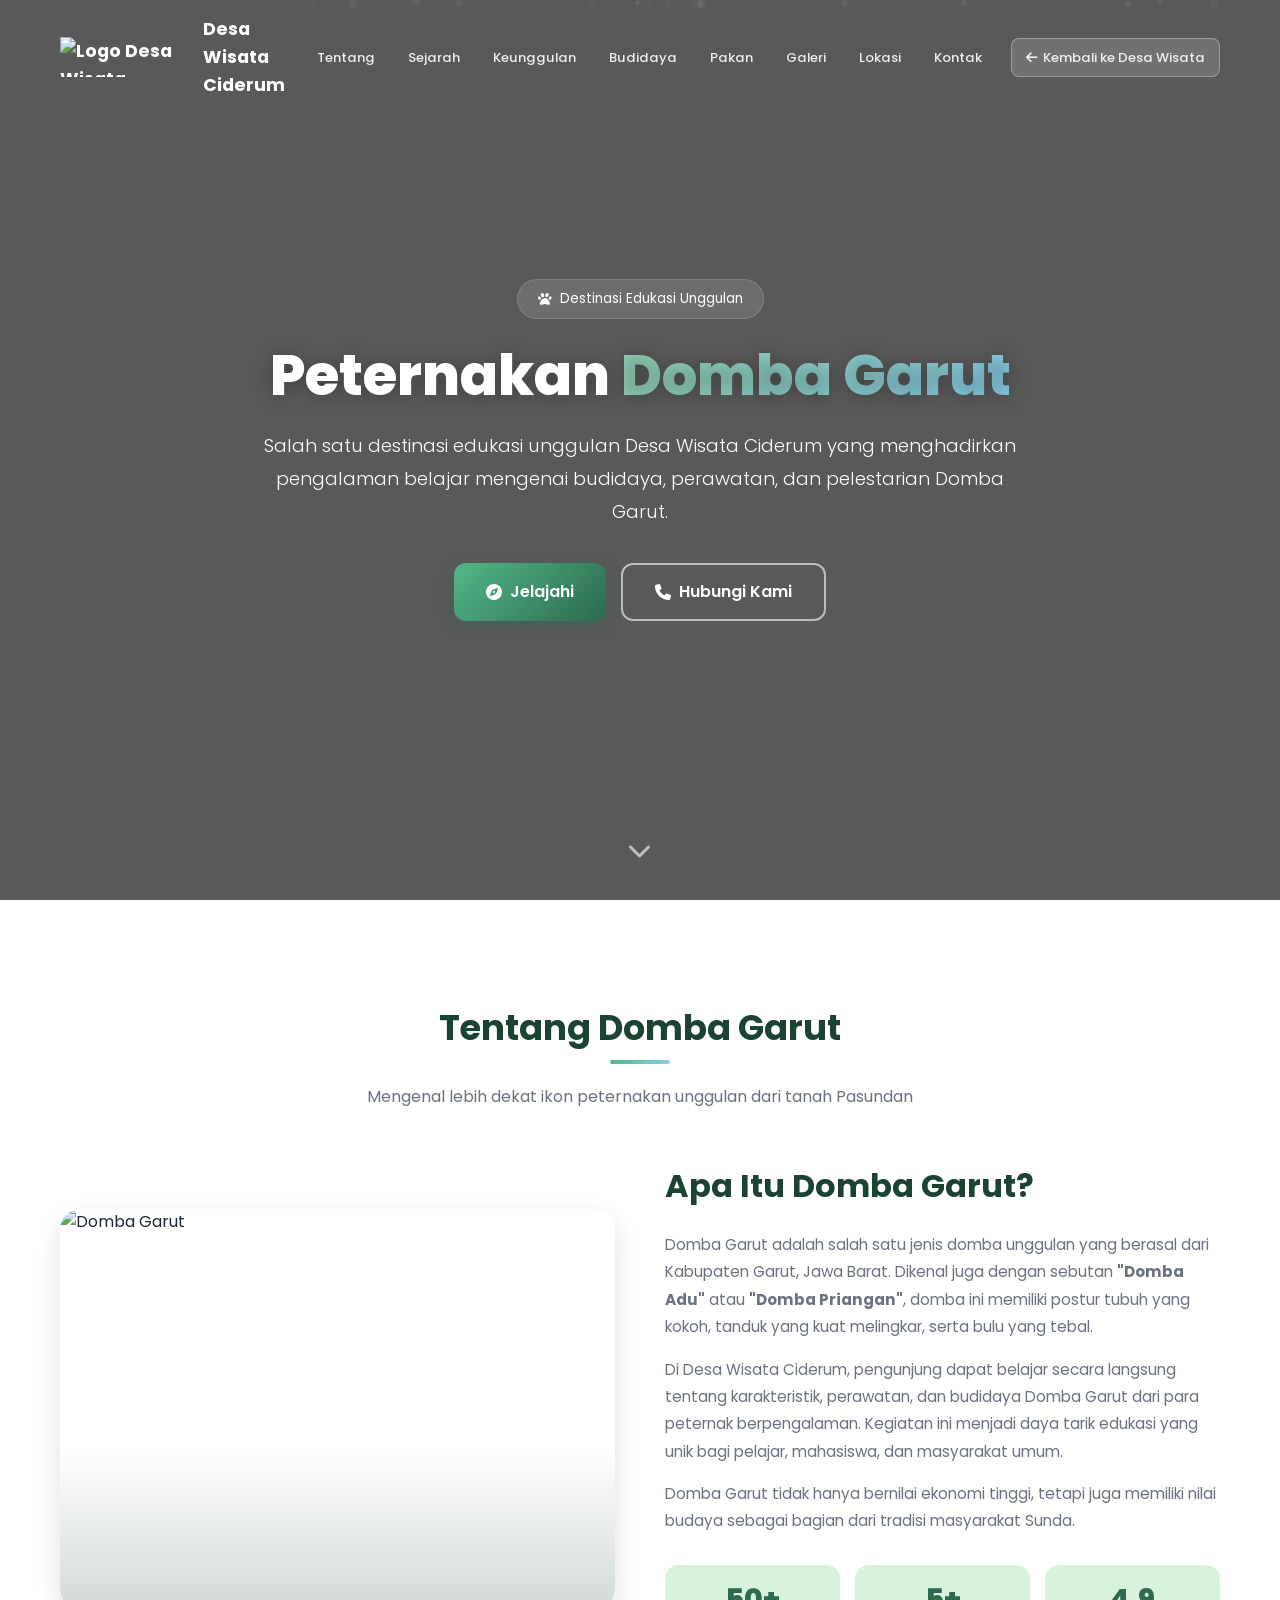
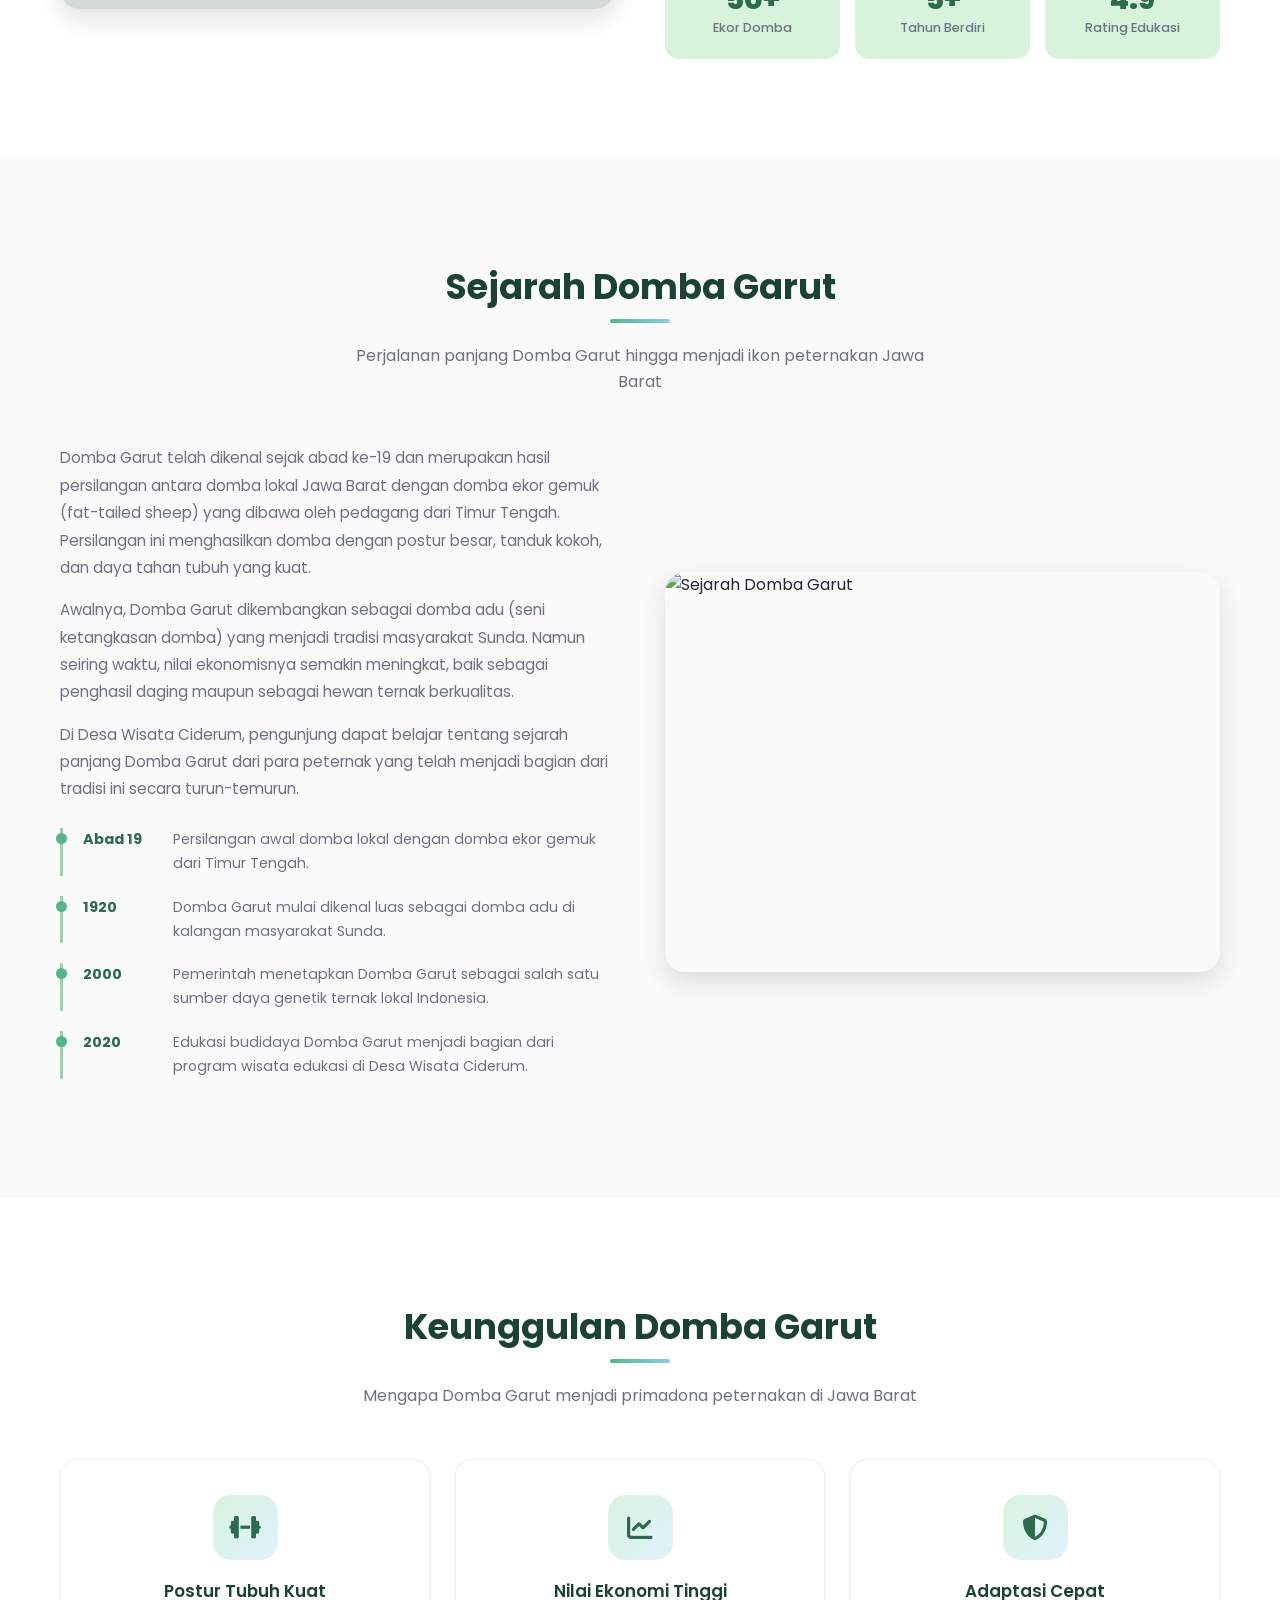
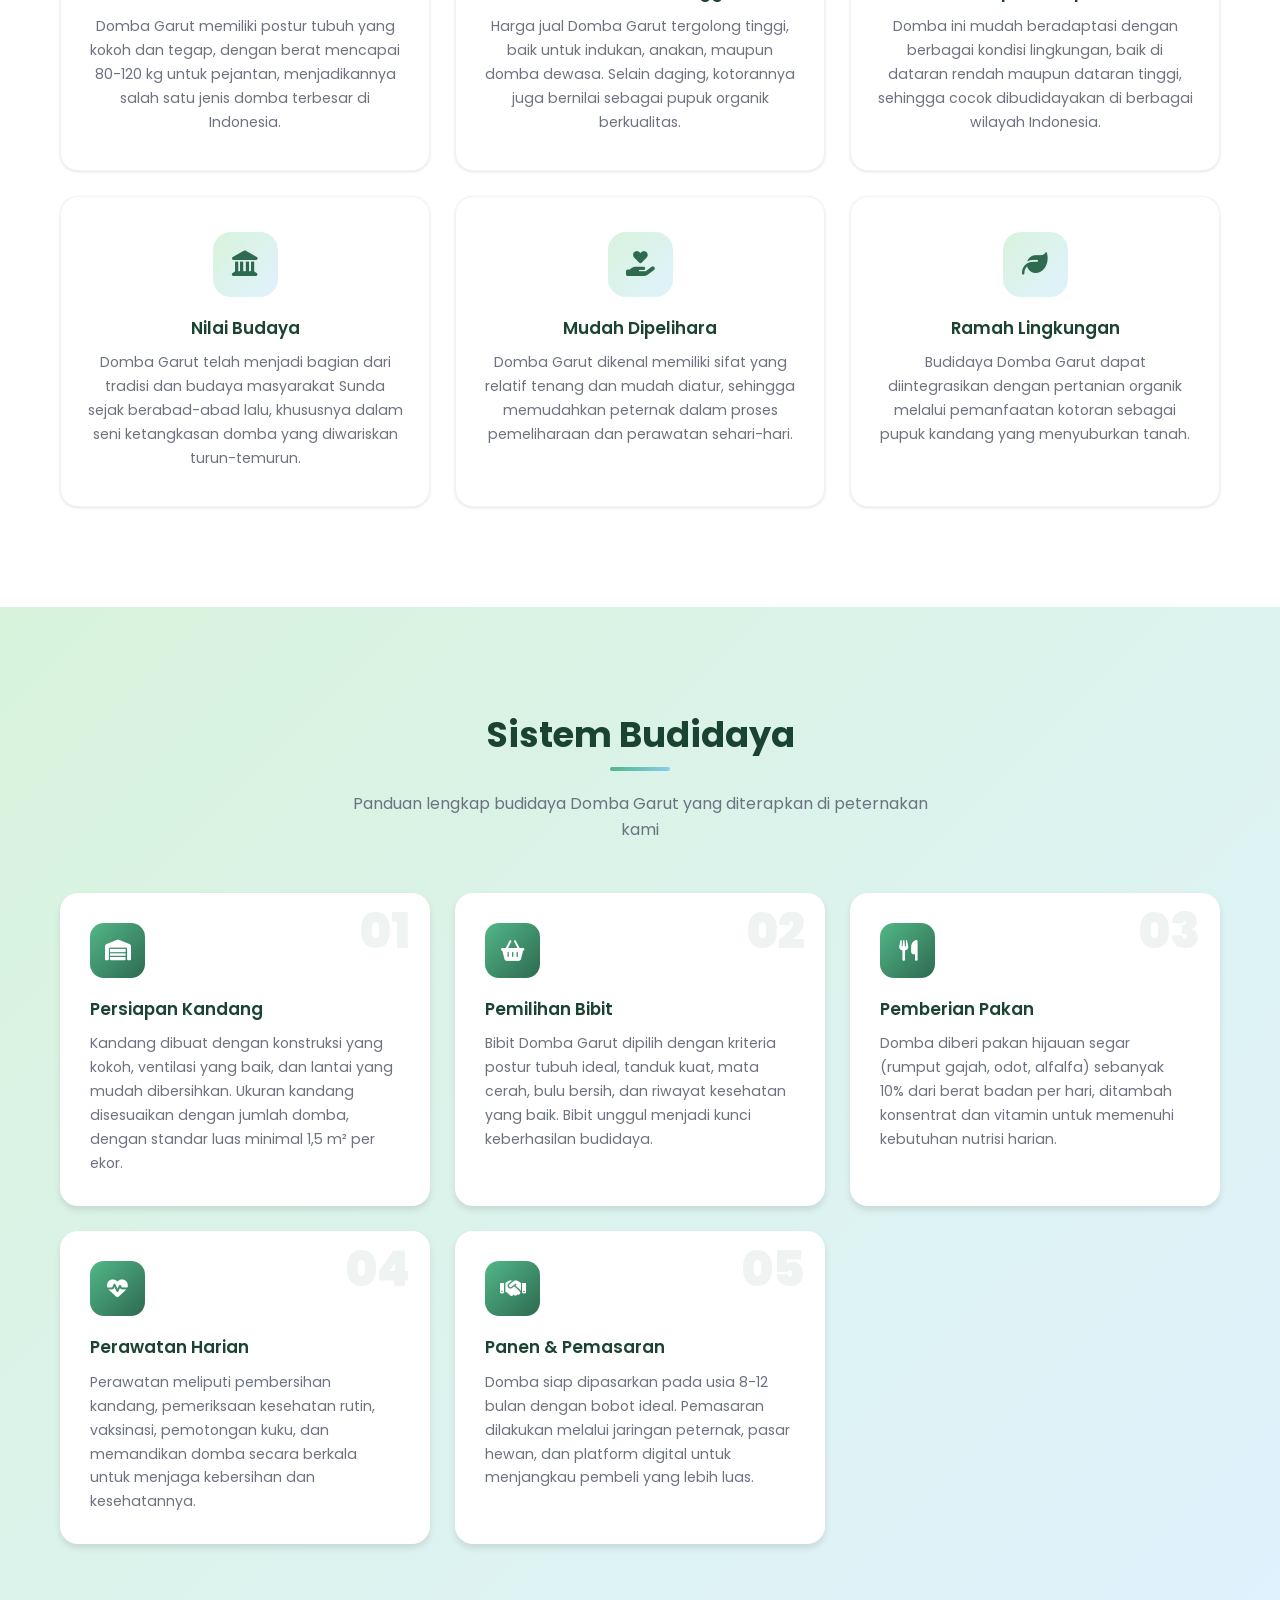
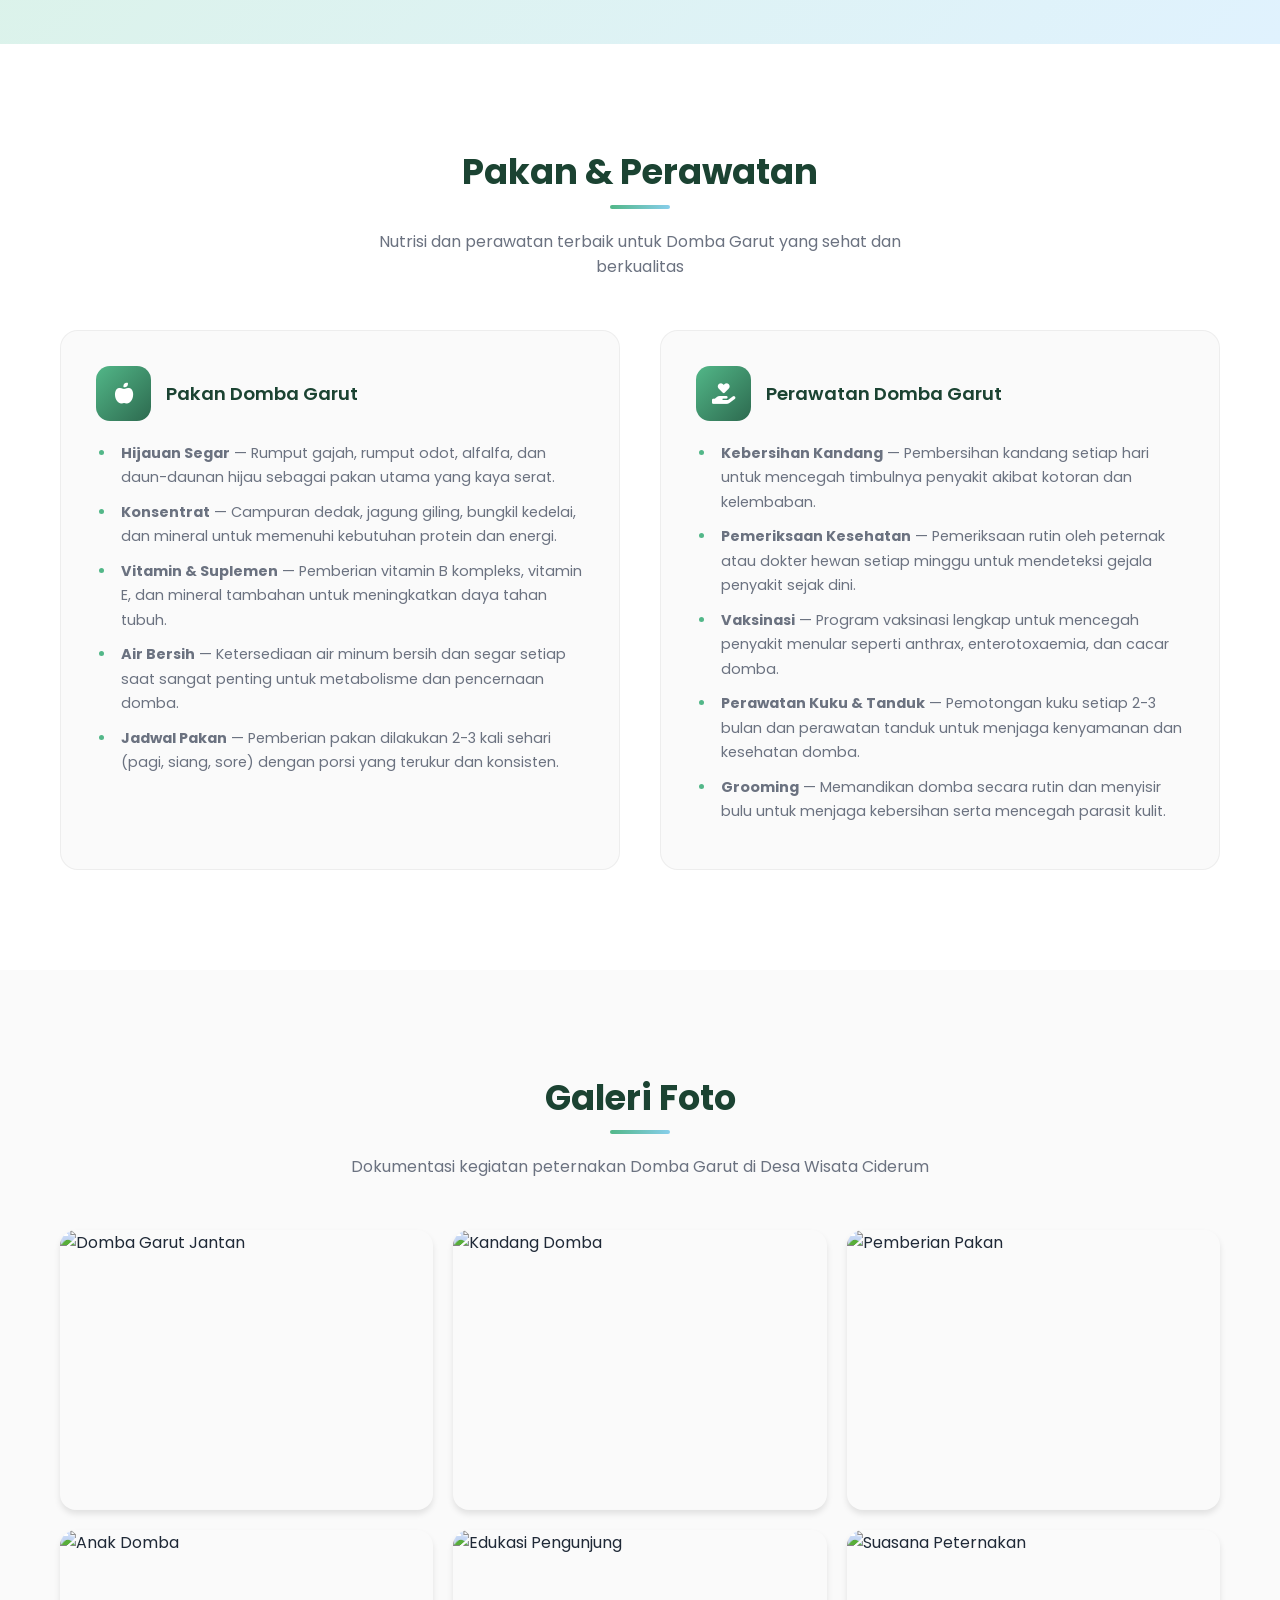
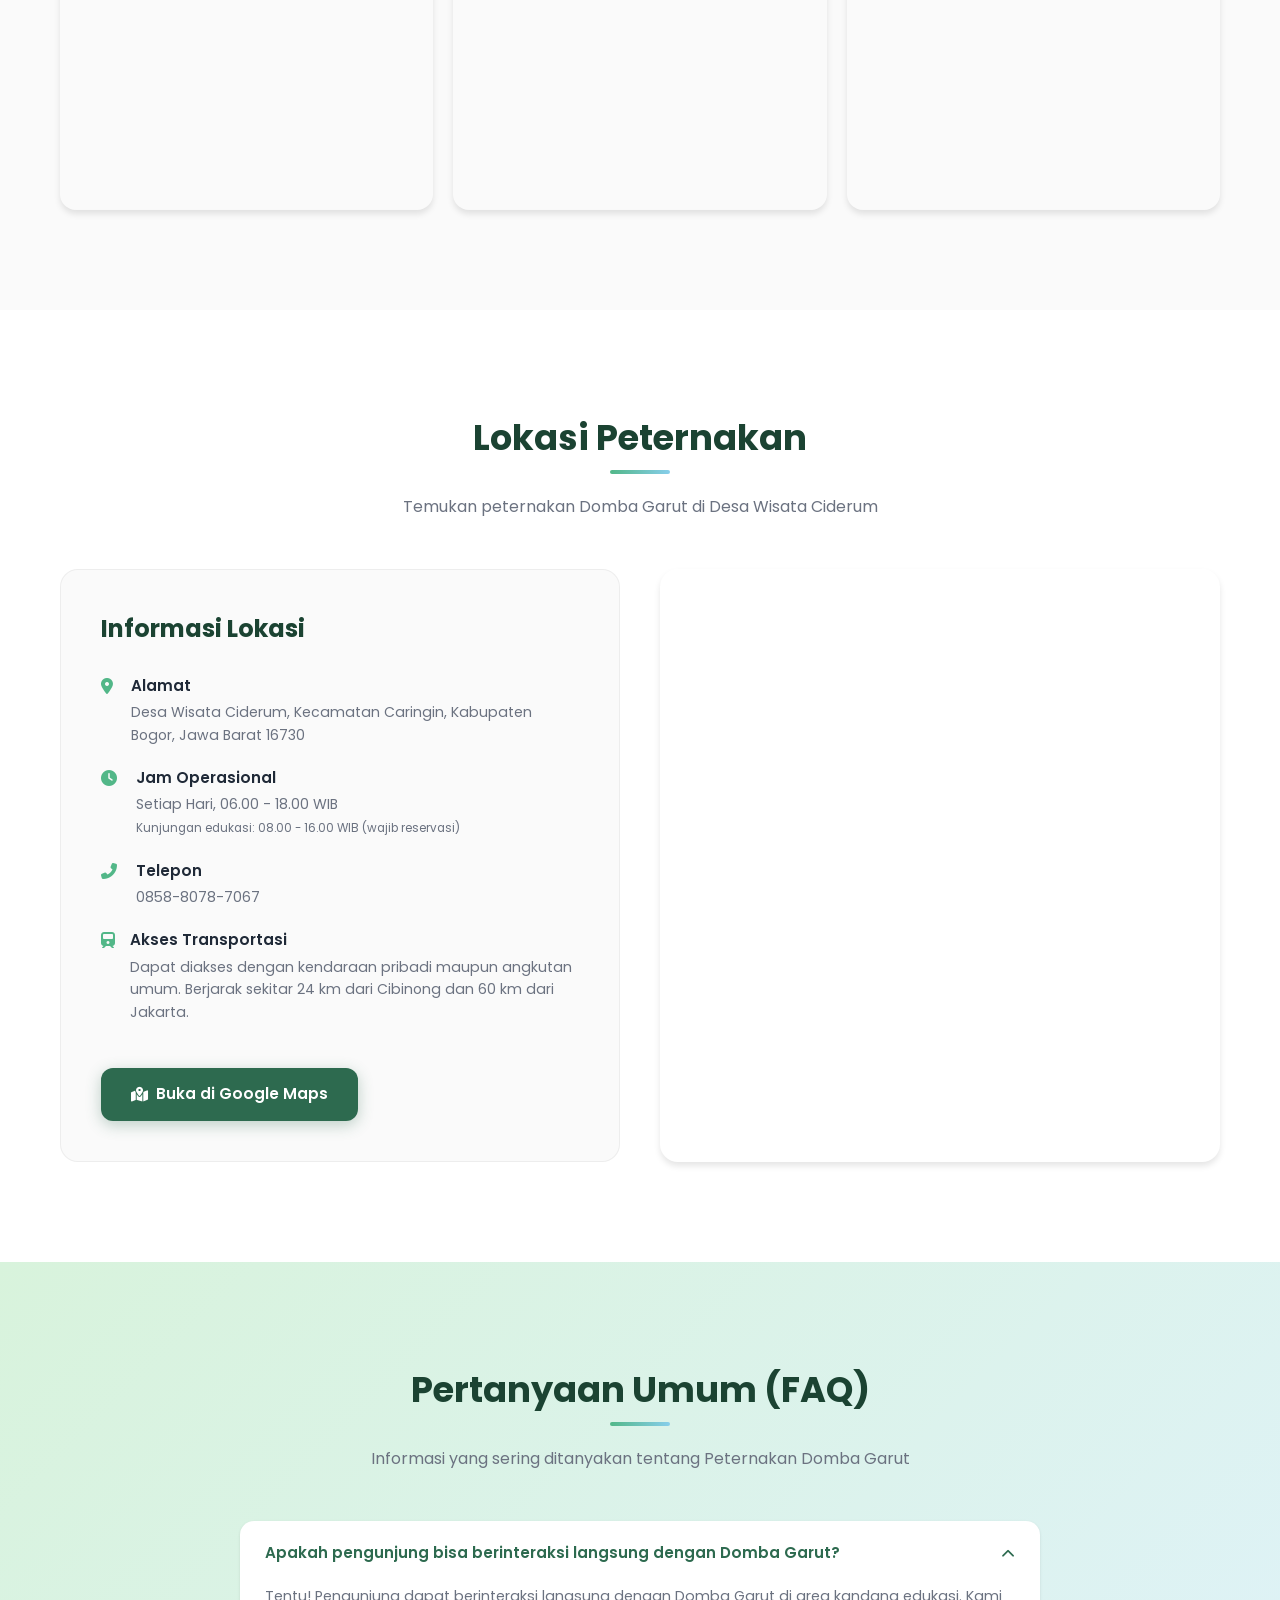
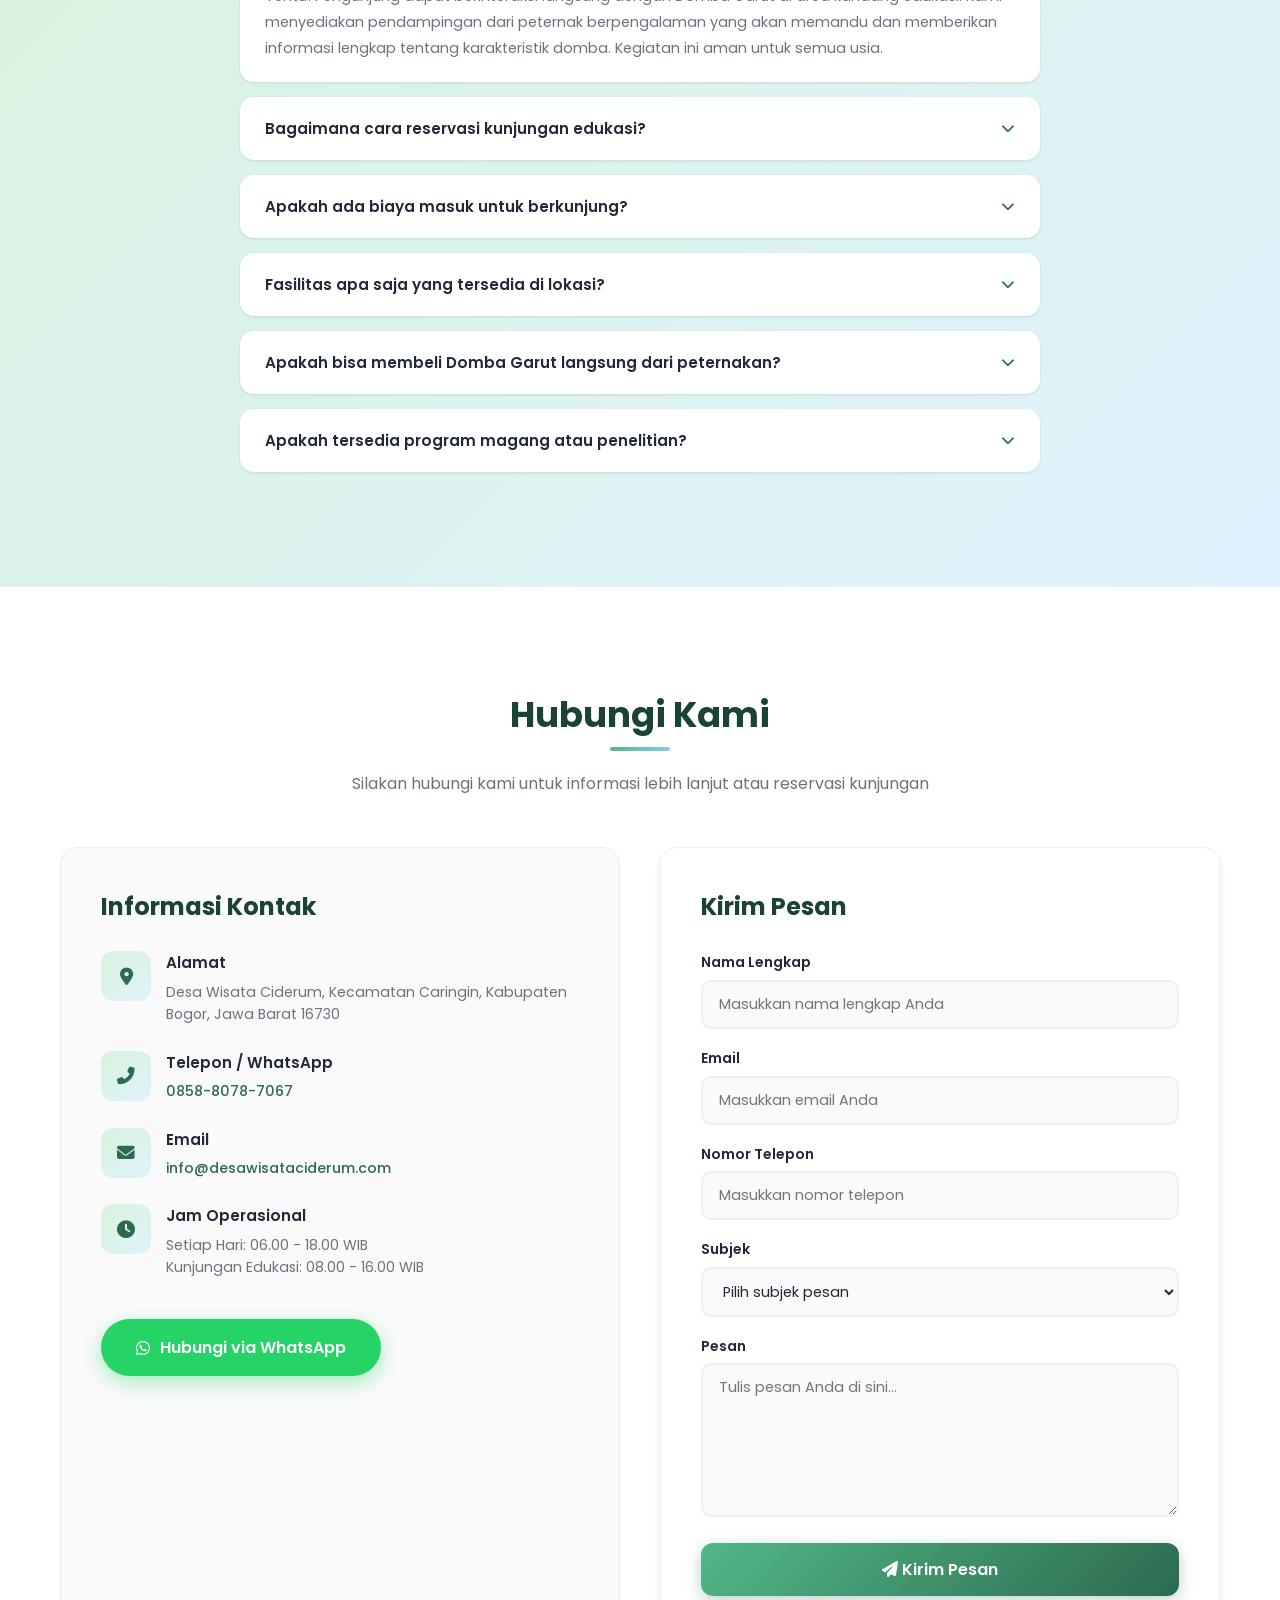
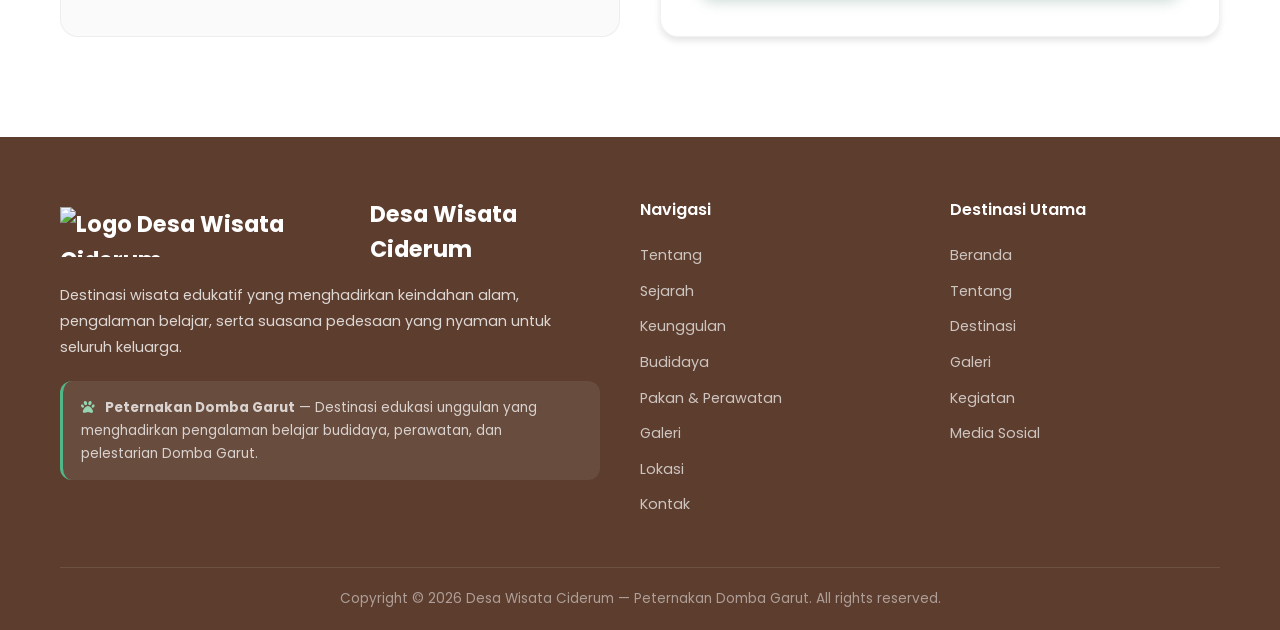
==== commit 77faf9b5: "Update index.html" ====
--- a/peternakan/index.html
+++ b/peternakan/index.html
@@ -22,7 +22,7 @@
     <div class="loading-screen" id="loadingScreen">
         <div class="loading-content">
             <div class="loading-spinner"></div>
-            <p>Memuat Peternakan Domba Garut...</p>
+            <p>Memuat Sicabar Farm...</p>
         </div>
     </div>
 
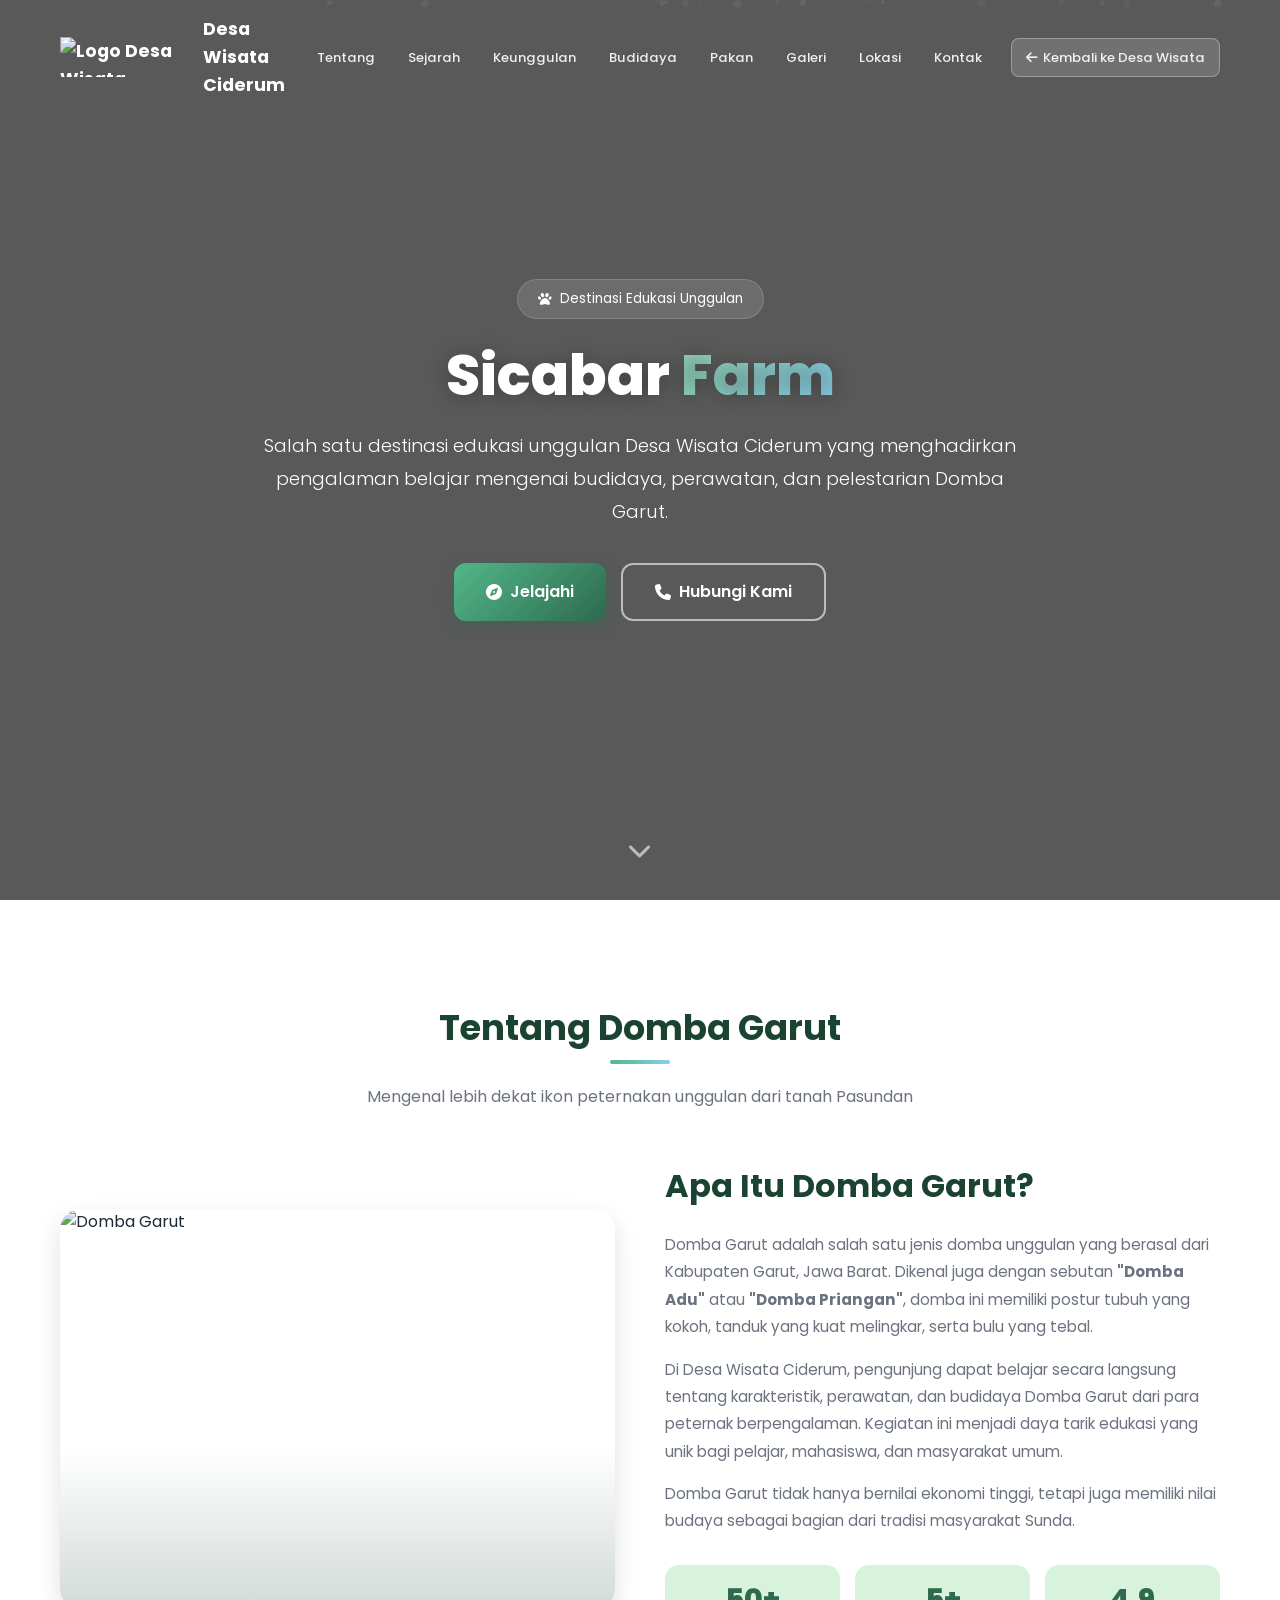
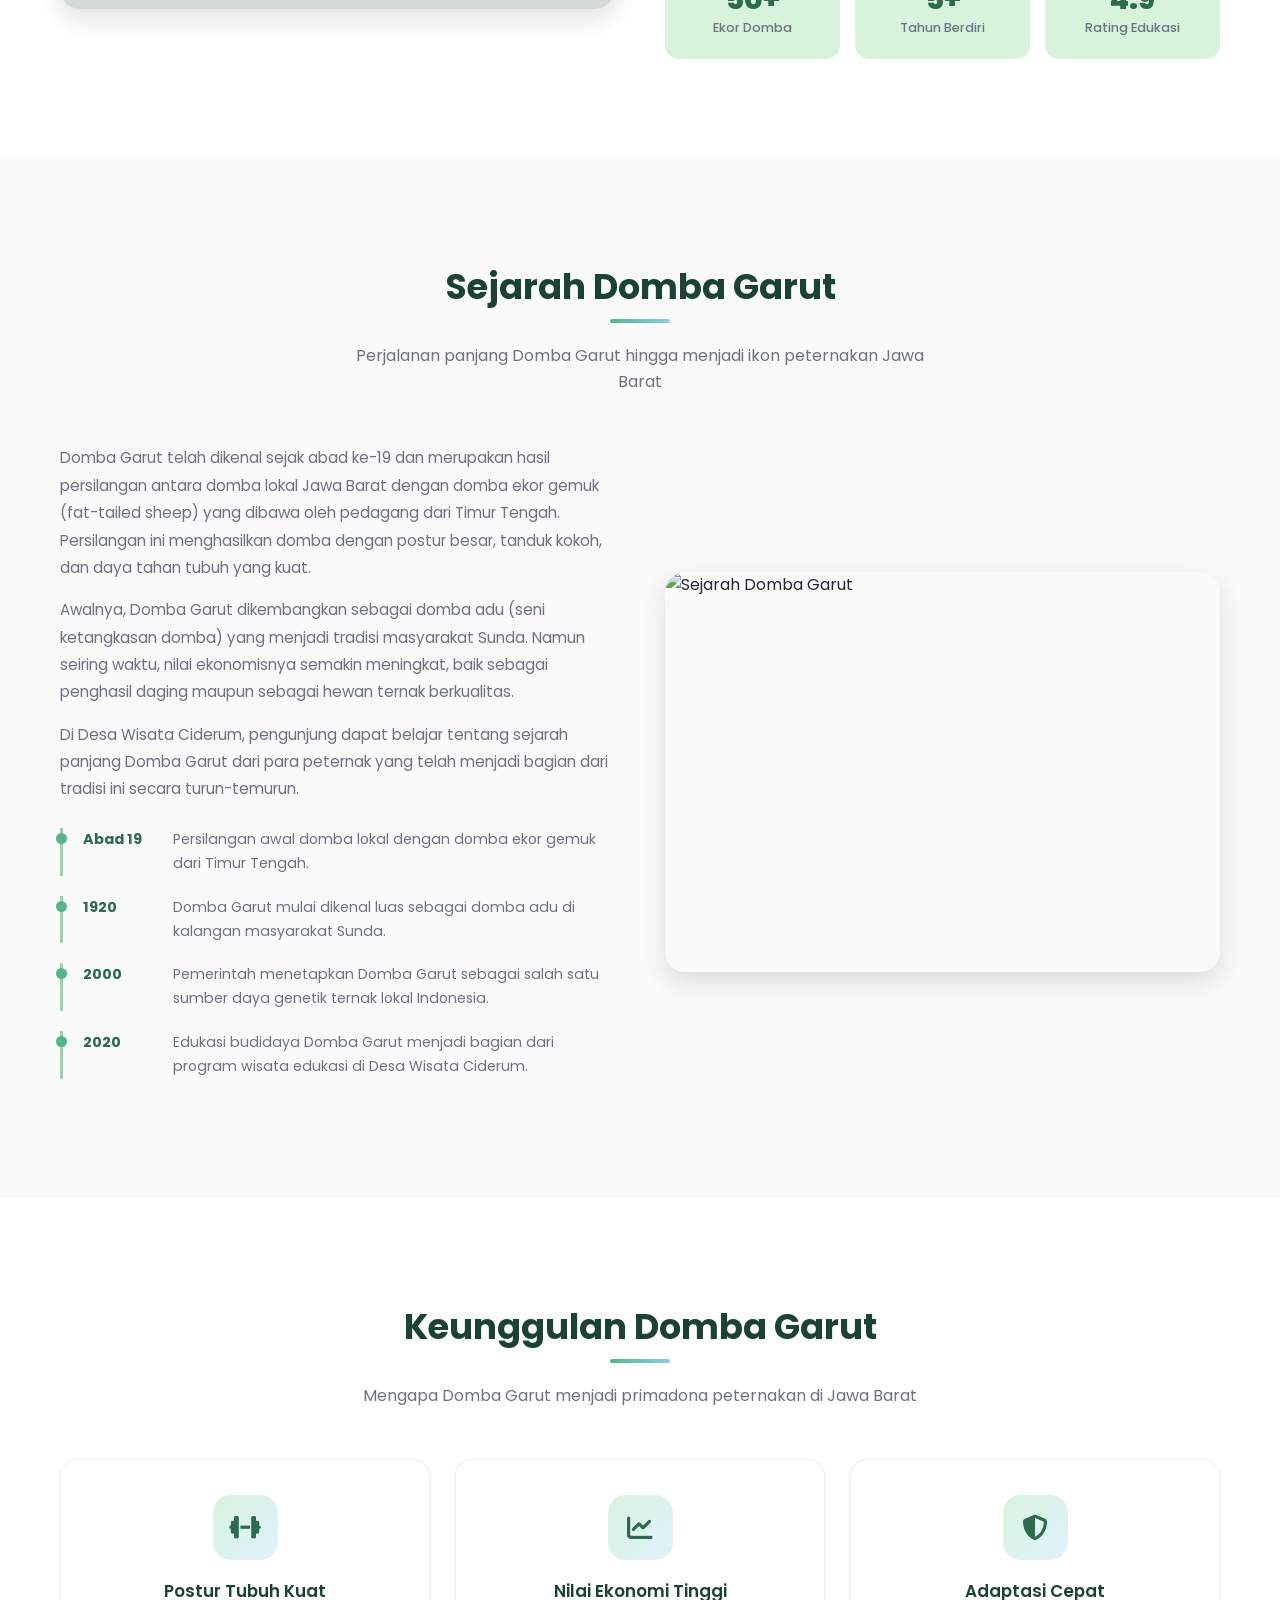
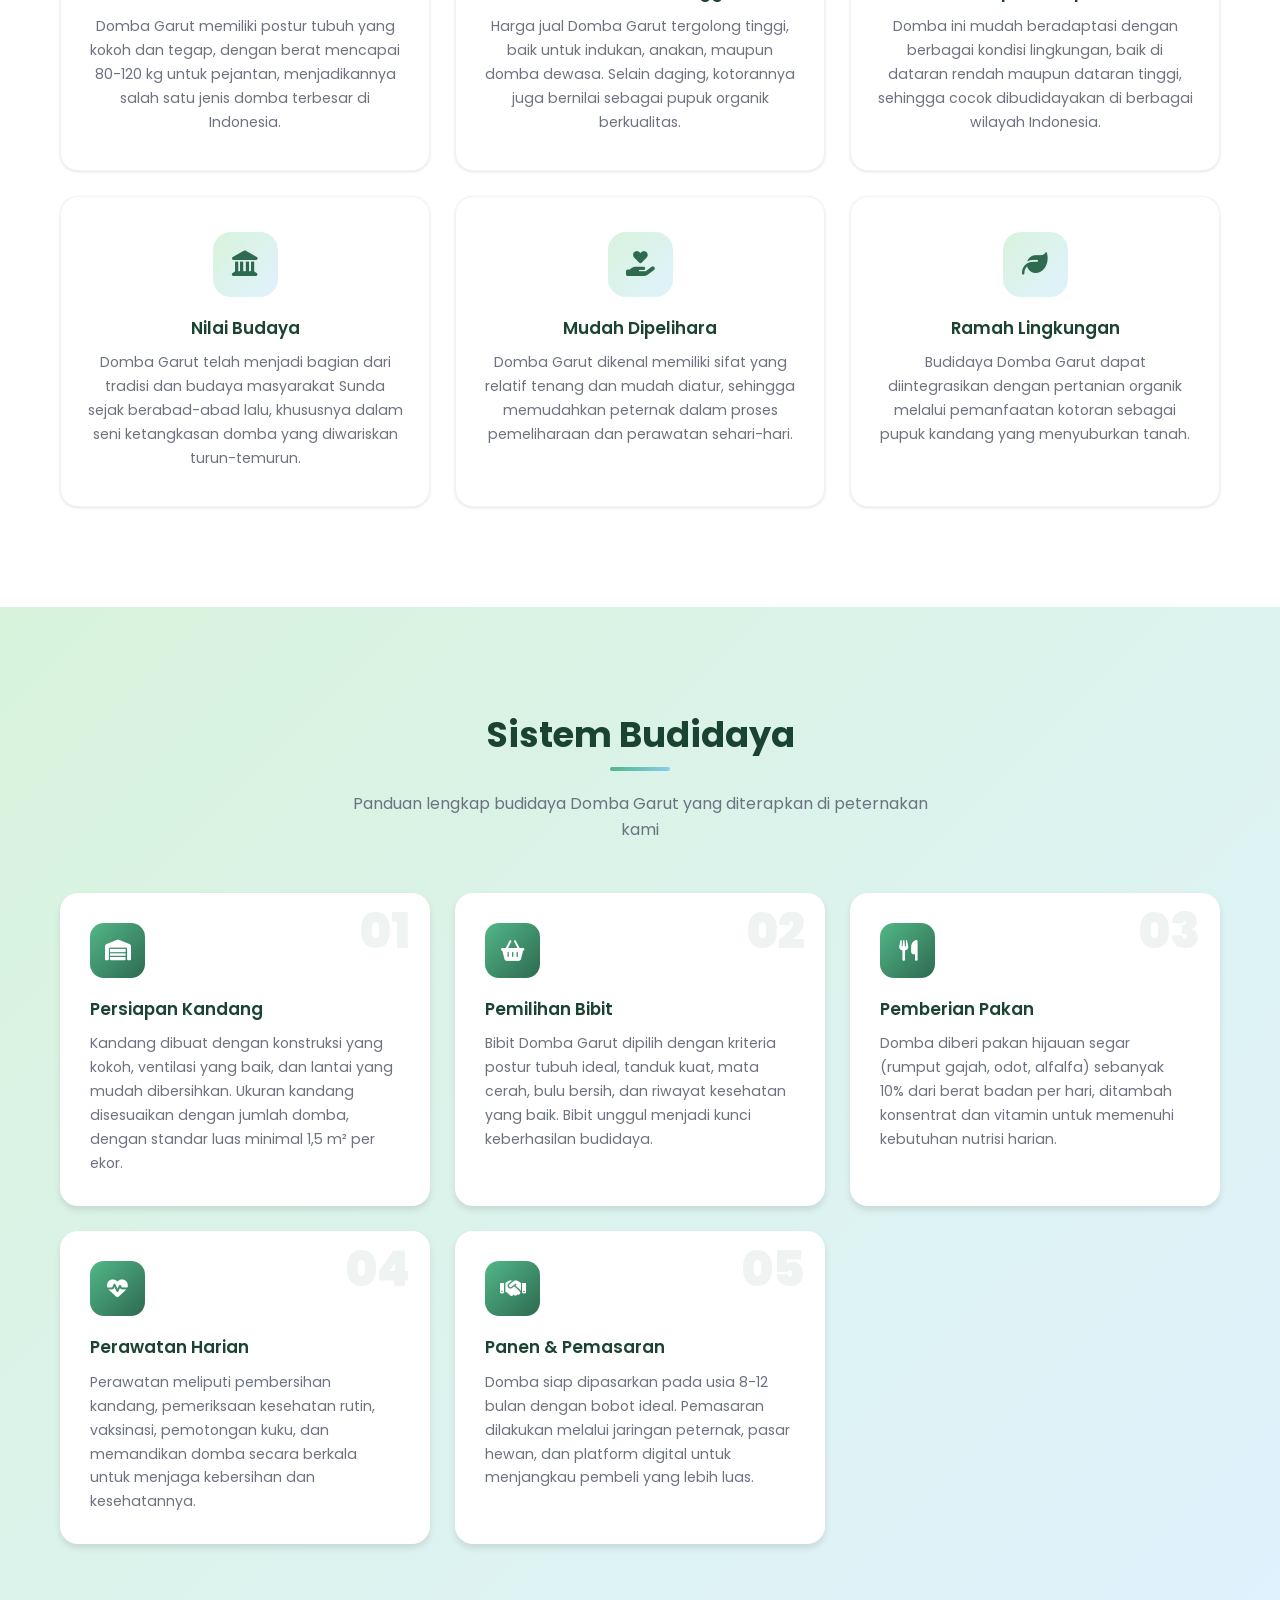
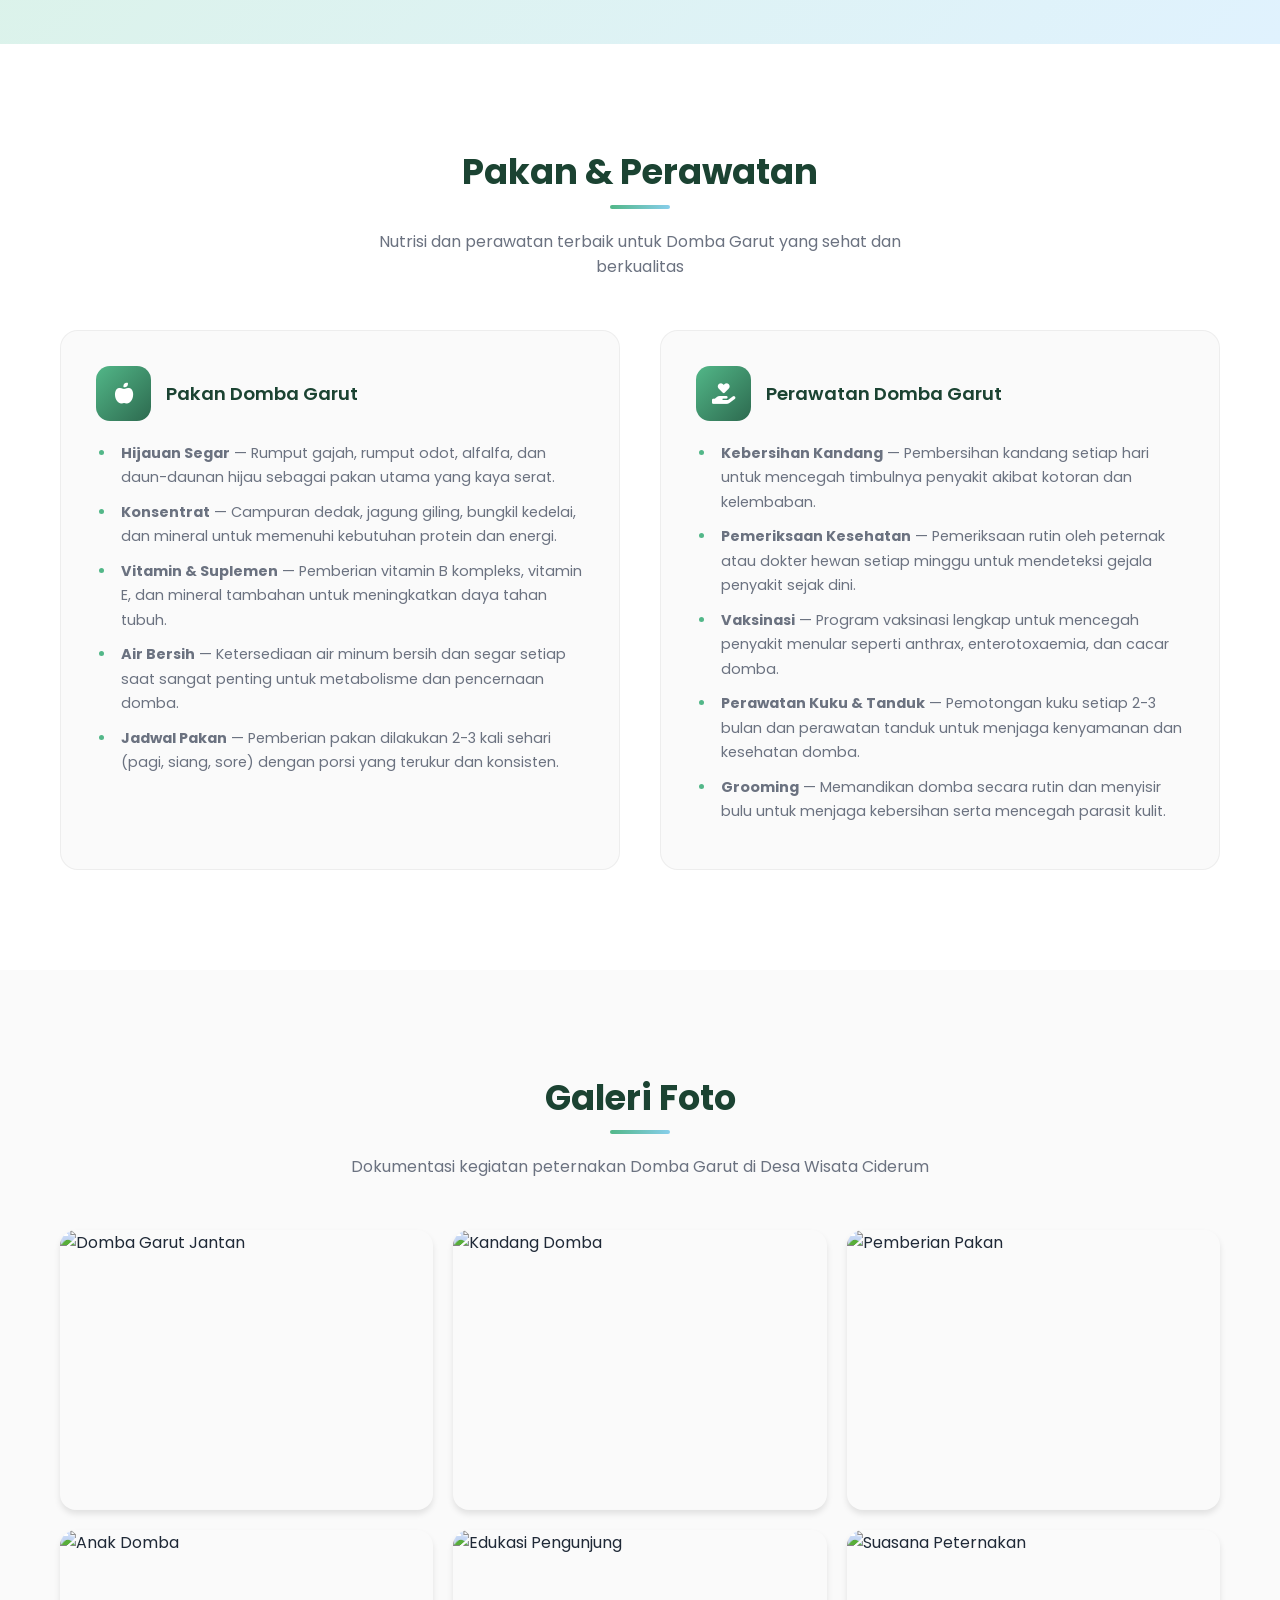
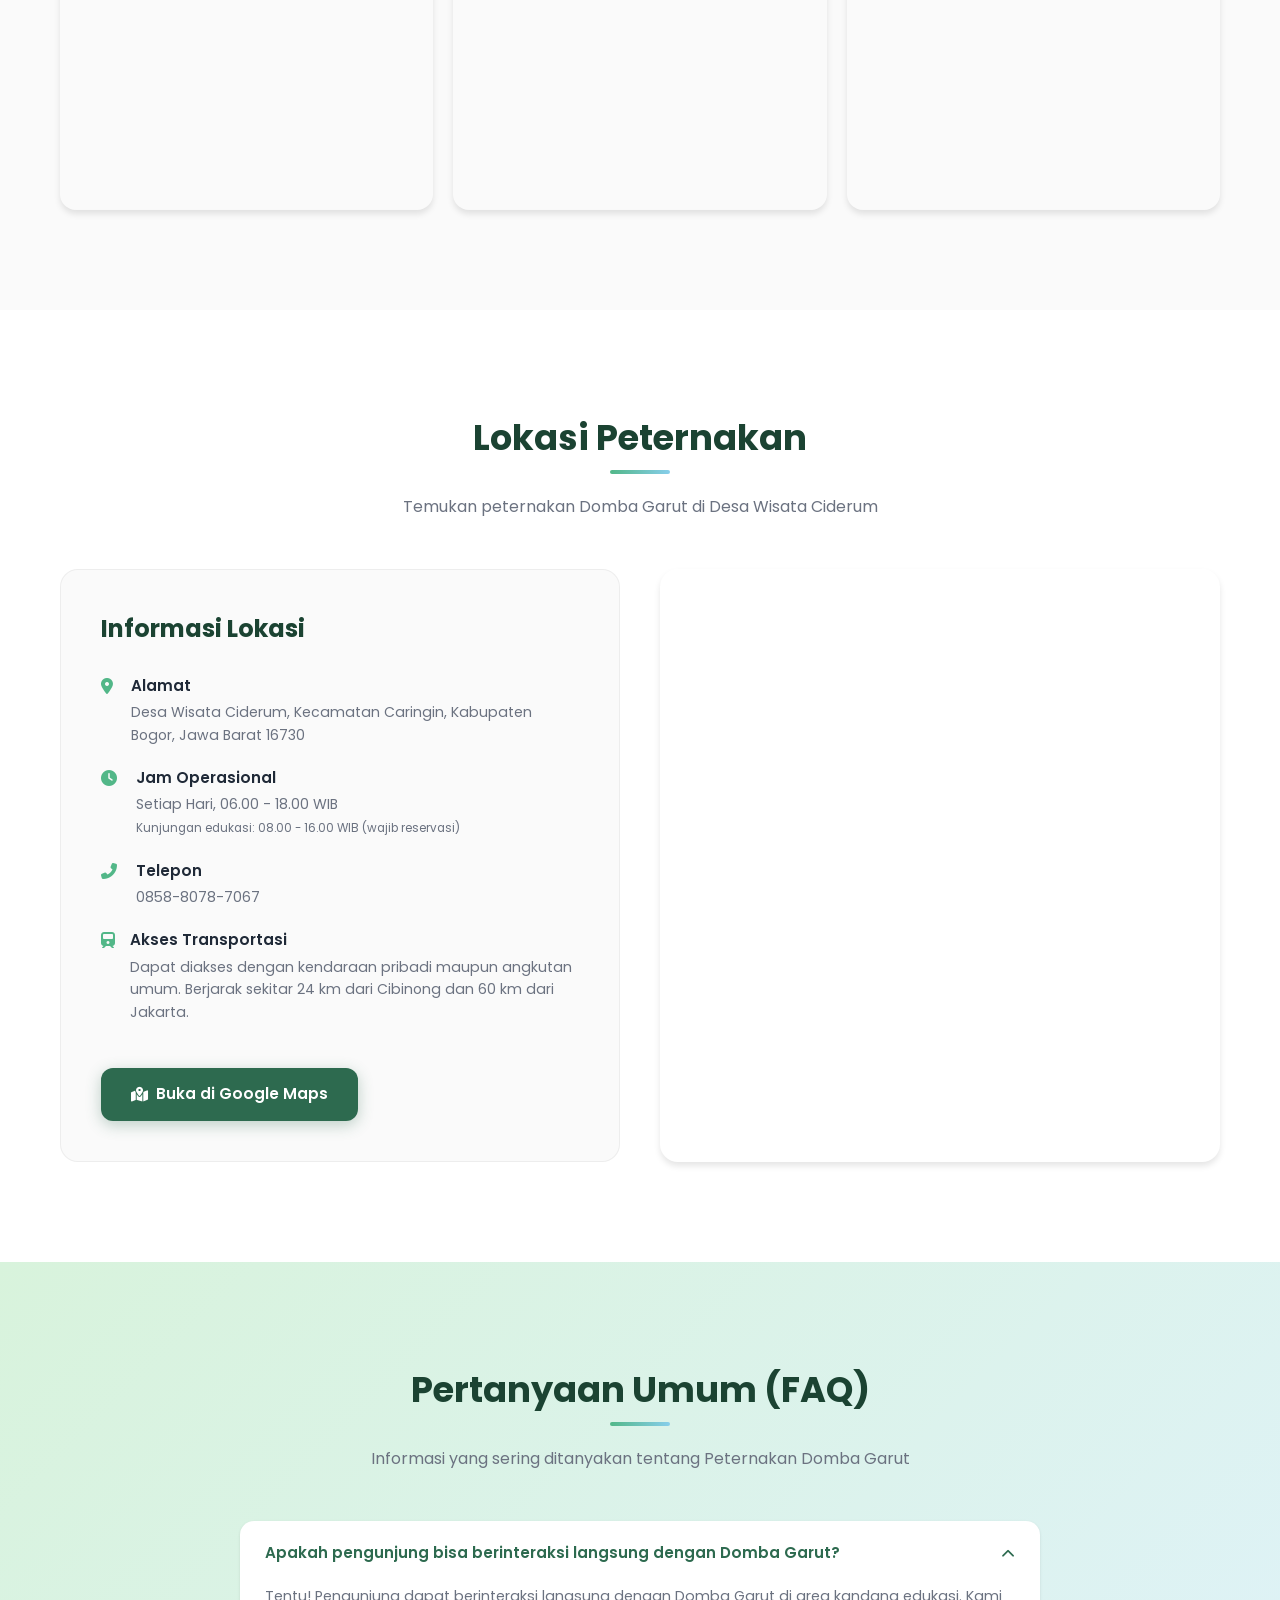
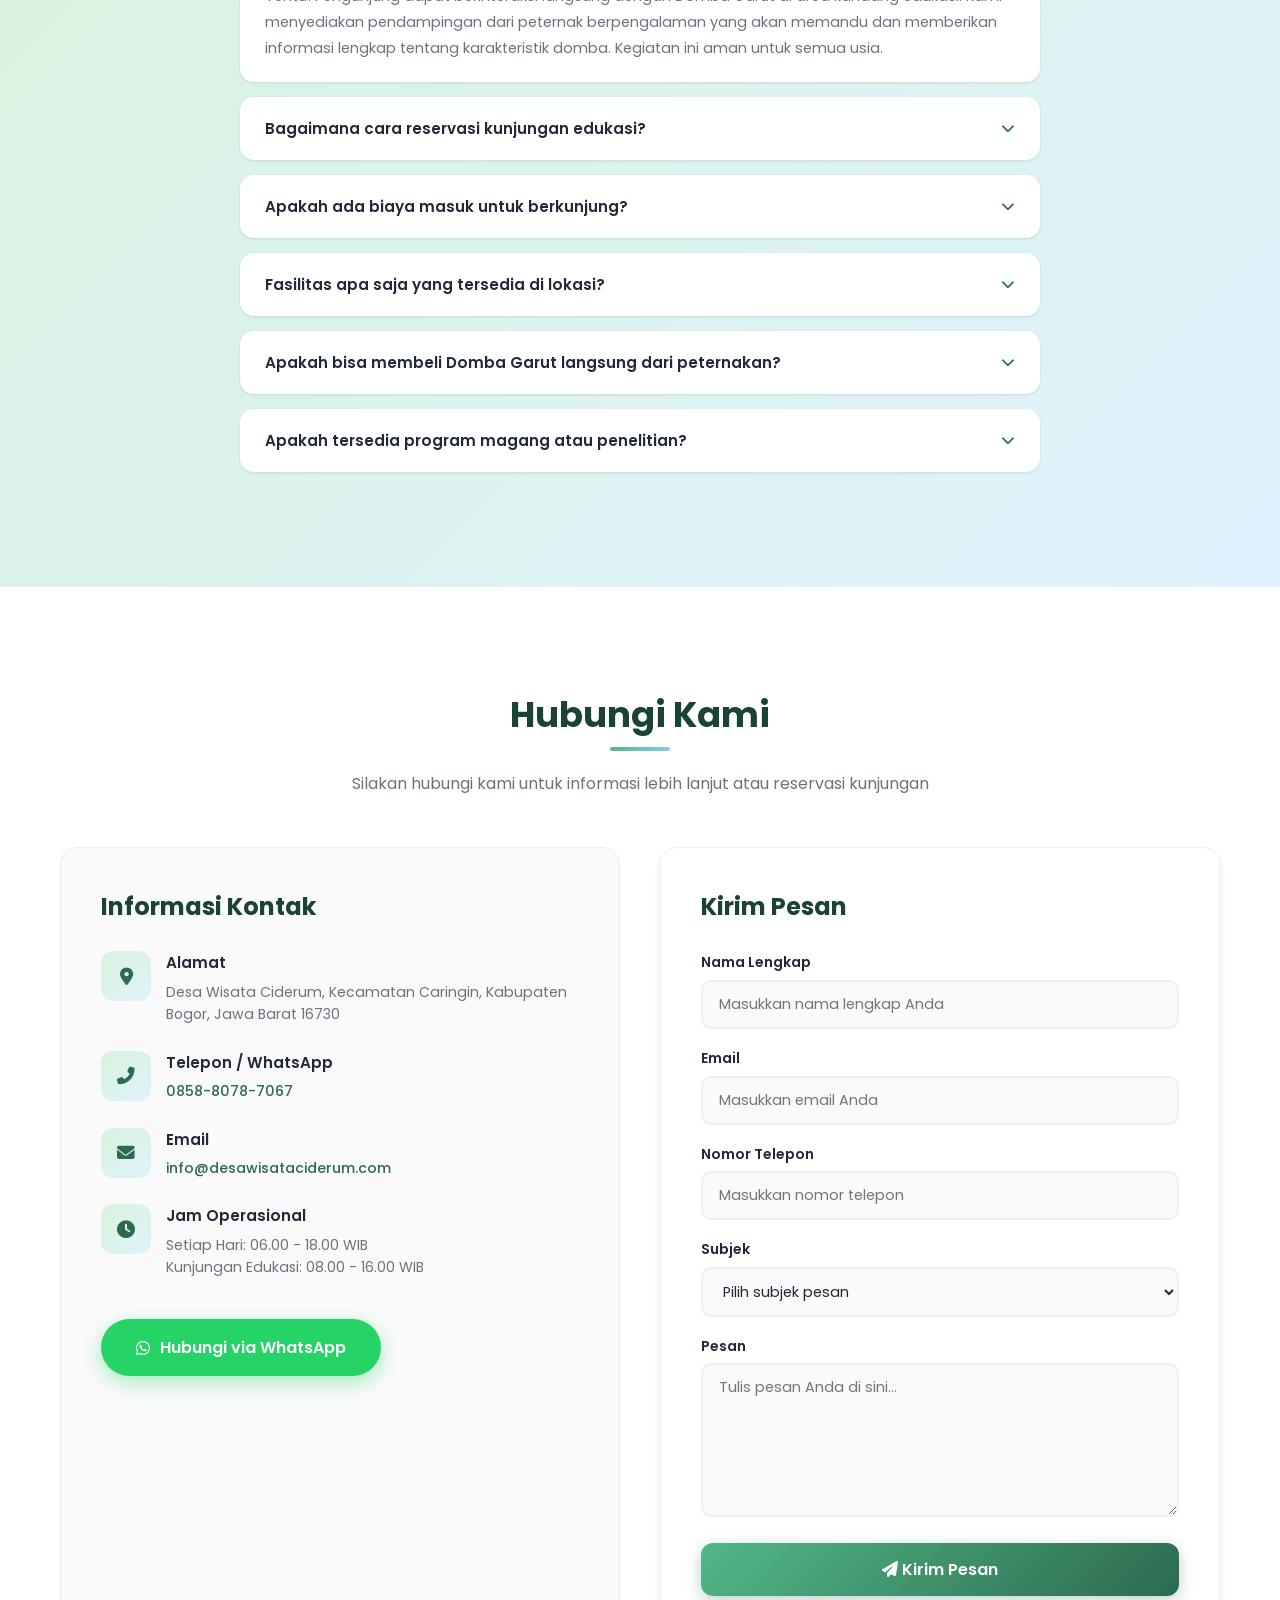
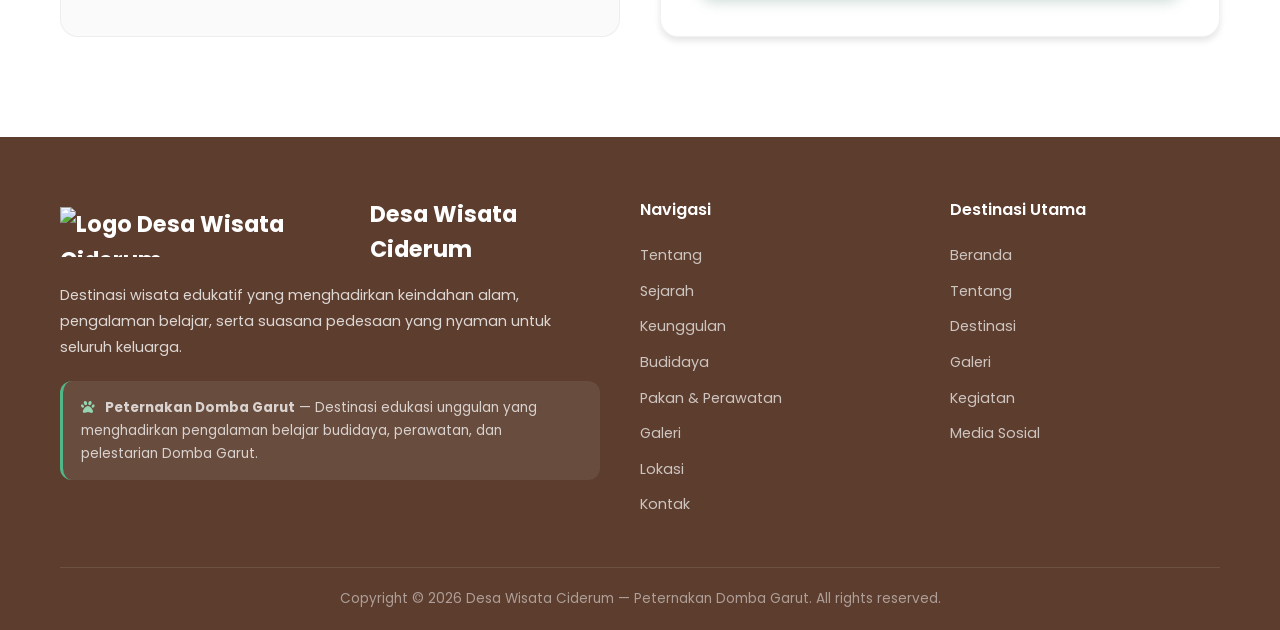
==== commit 811a9797: "Update index.html" ====
--- a/peternakan/index.html
+++ b/peternakan/index.html
@@ -71,7 +71,7 @@
                 <i class="fas fa-paw"></i>
                 Destinasi Edukasi Unggulan
             </div>
-            <h1>Peternakan <span>Domba Garut</span></h1>
+            <h1>Sicabar <span>Farm</span></h1>
             <p>Salah satu destinasi edukasi unggulan Desa Wisata Ciderum yang menghadirkan pengalaman belajar mengenai budidaya, perawatan, dan pelestarian Domba Garut.</p>
             <div class="hero-buttons">
                 <a href="#tentang" class="btn btn-primary">
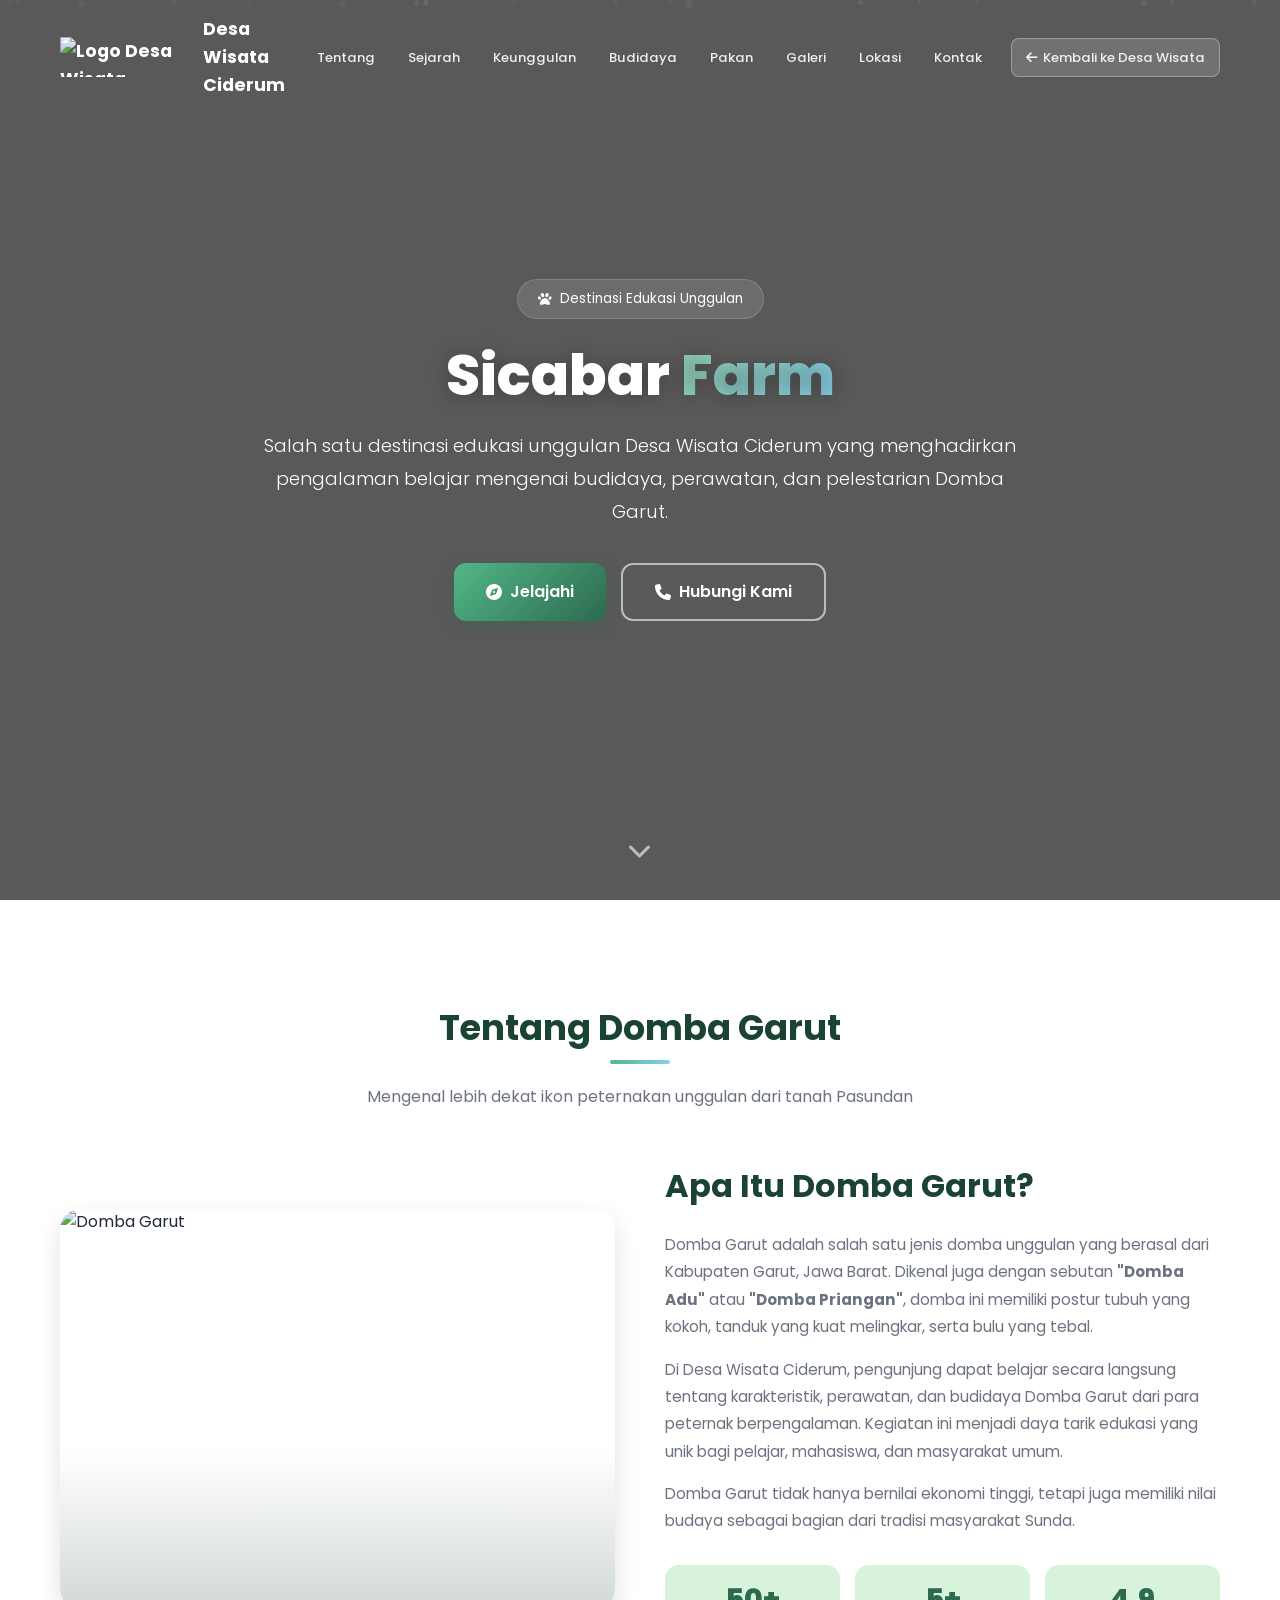
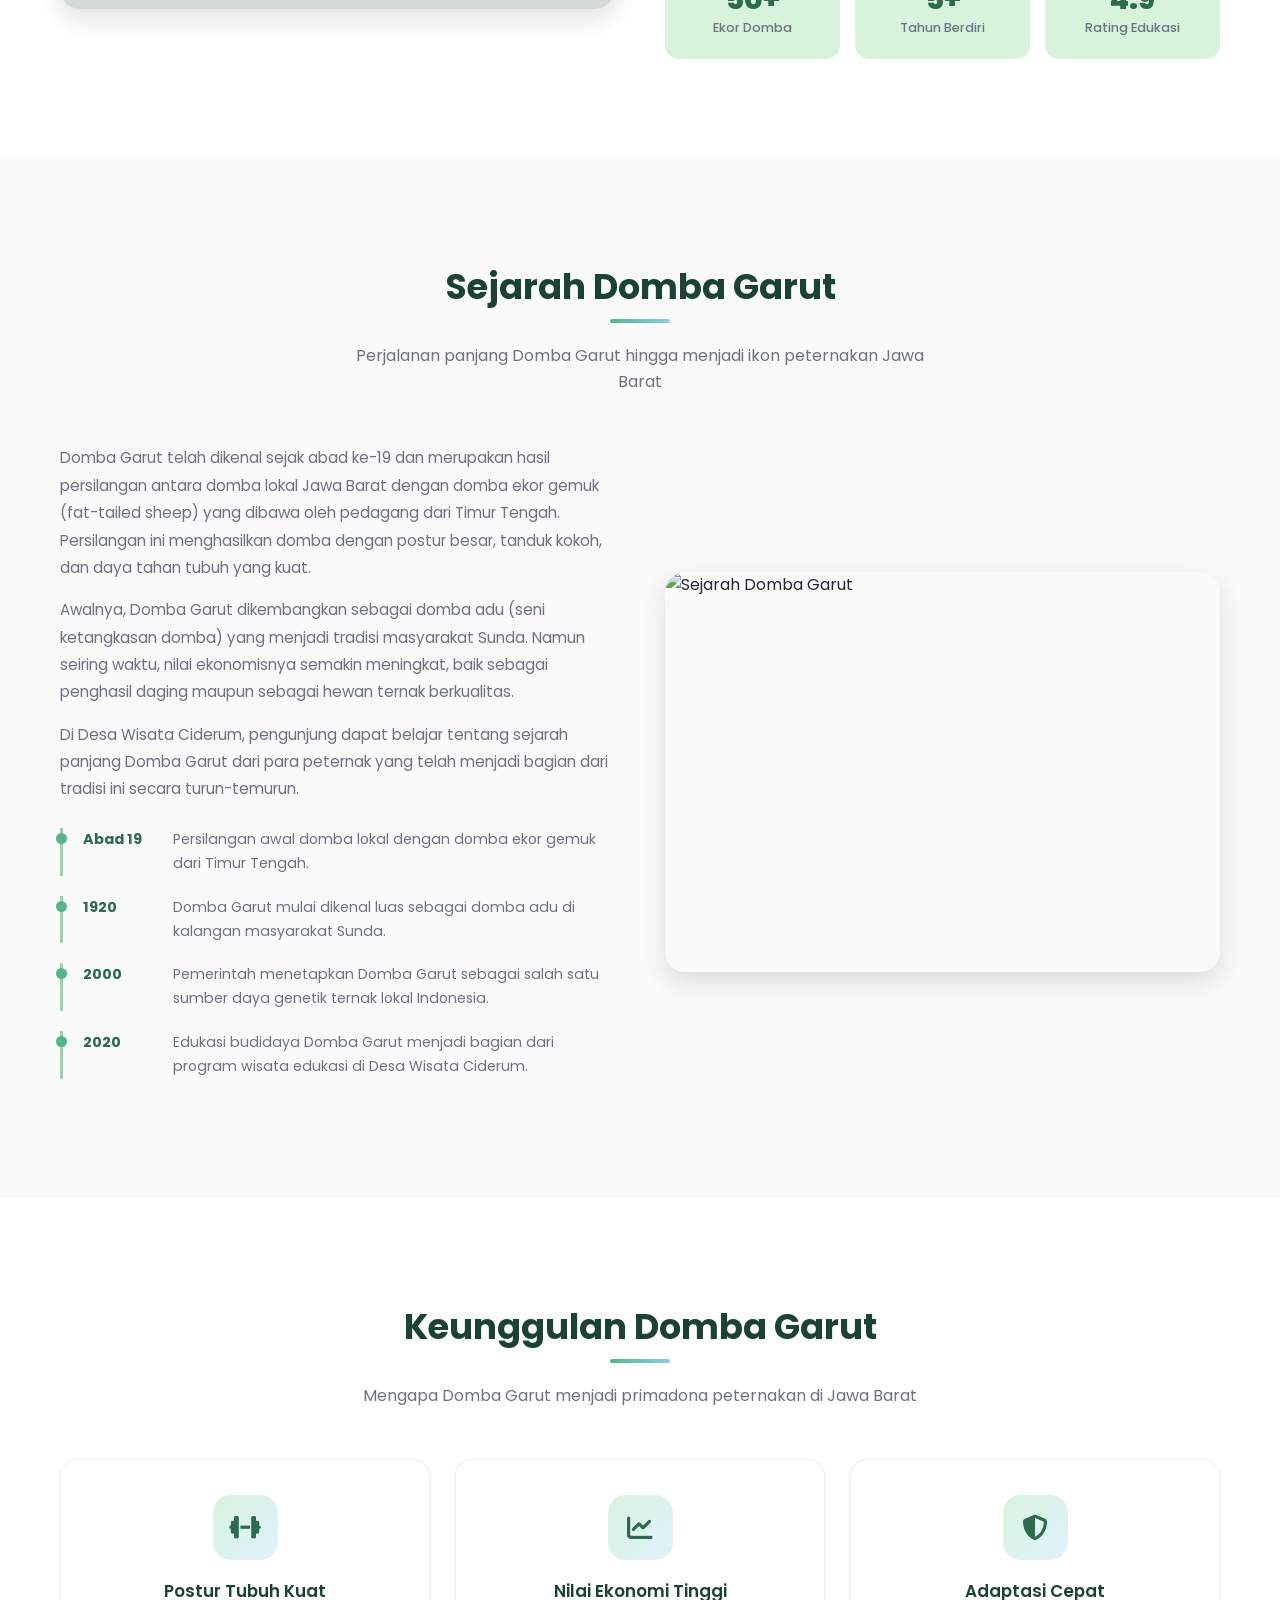
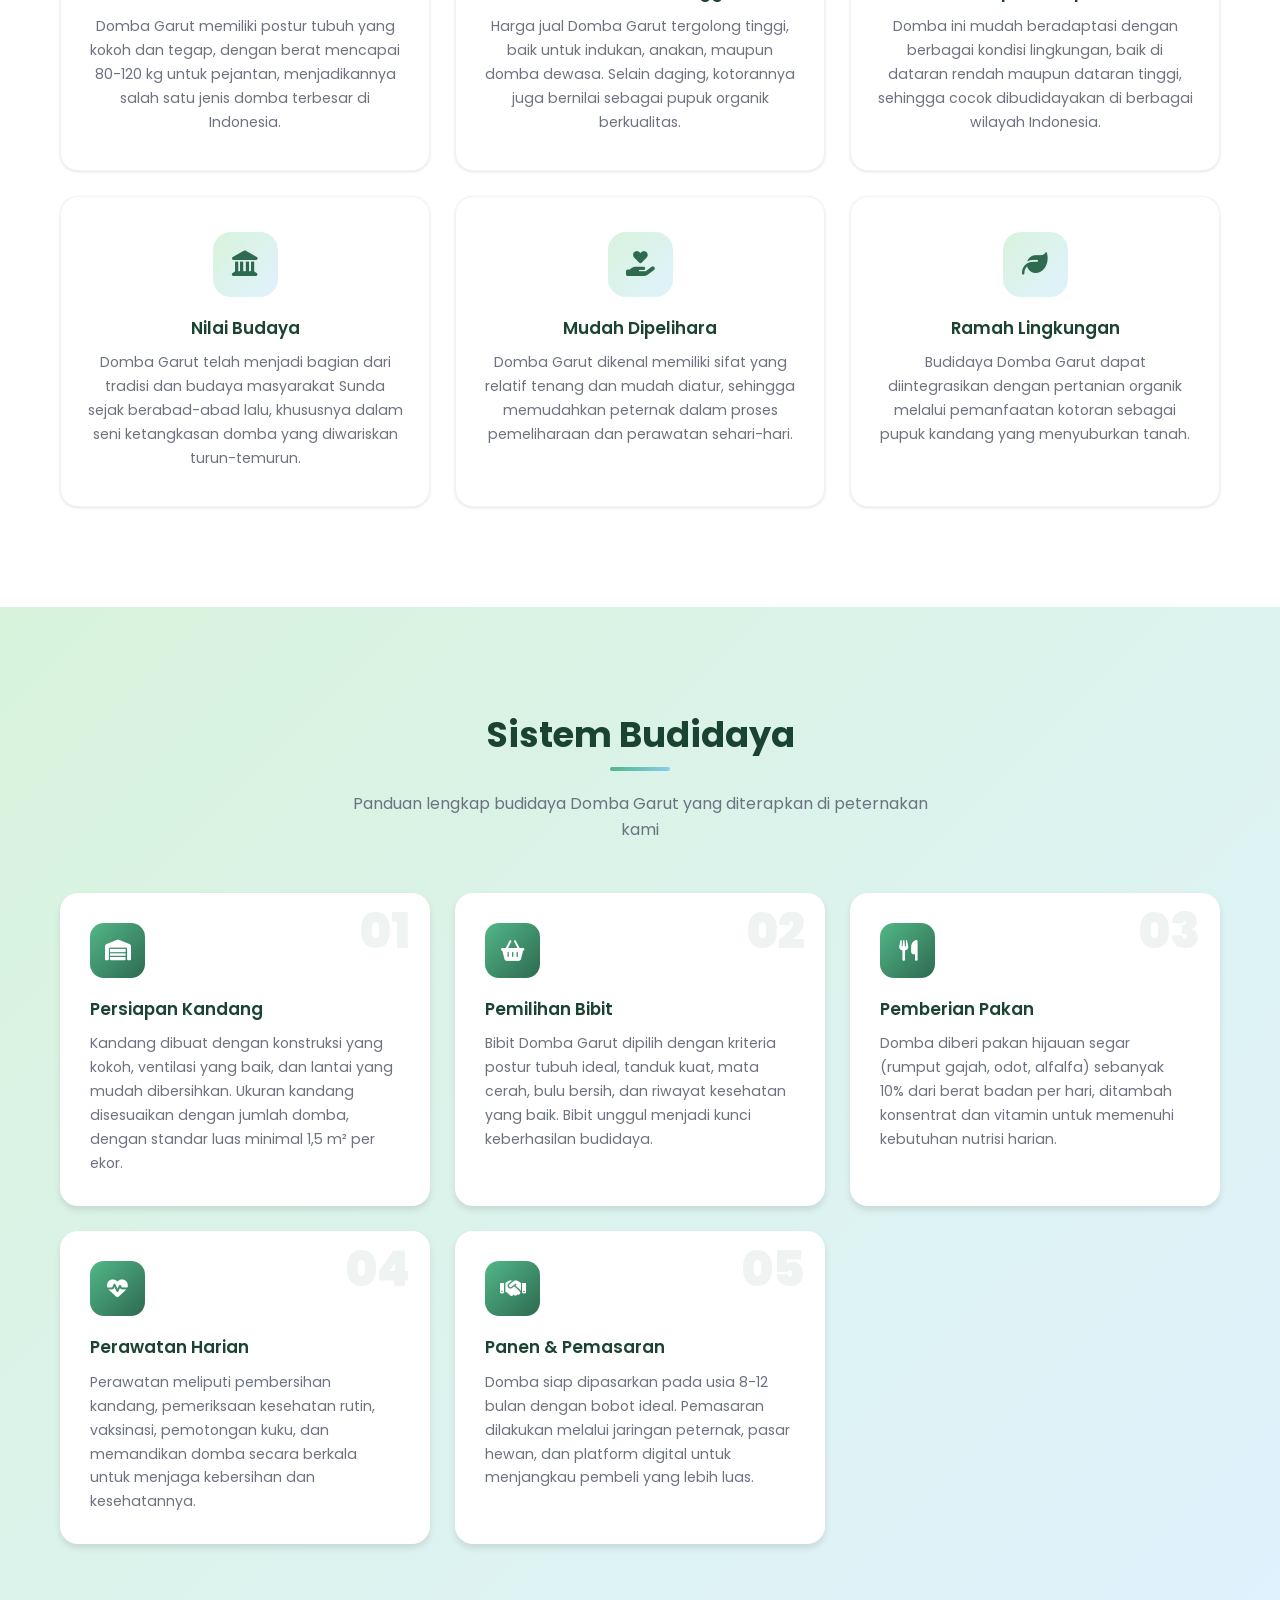
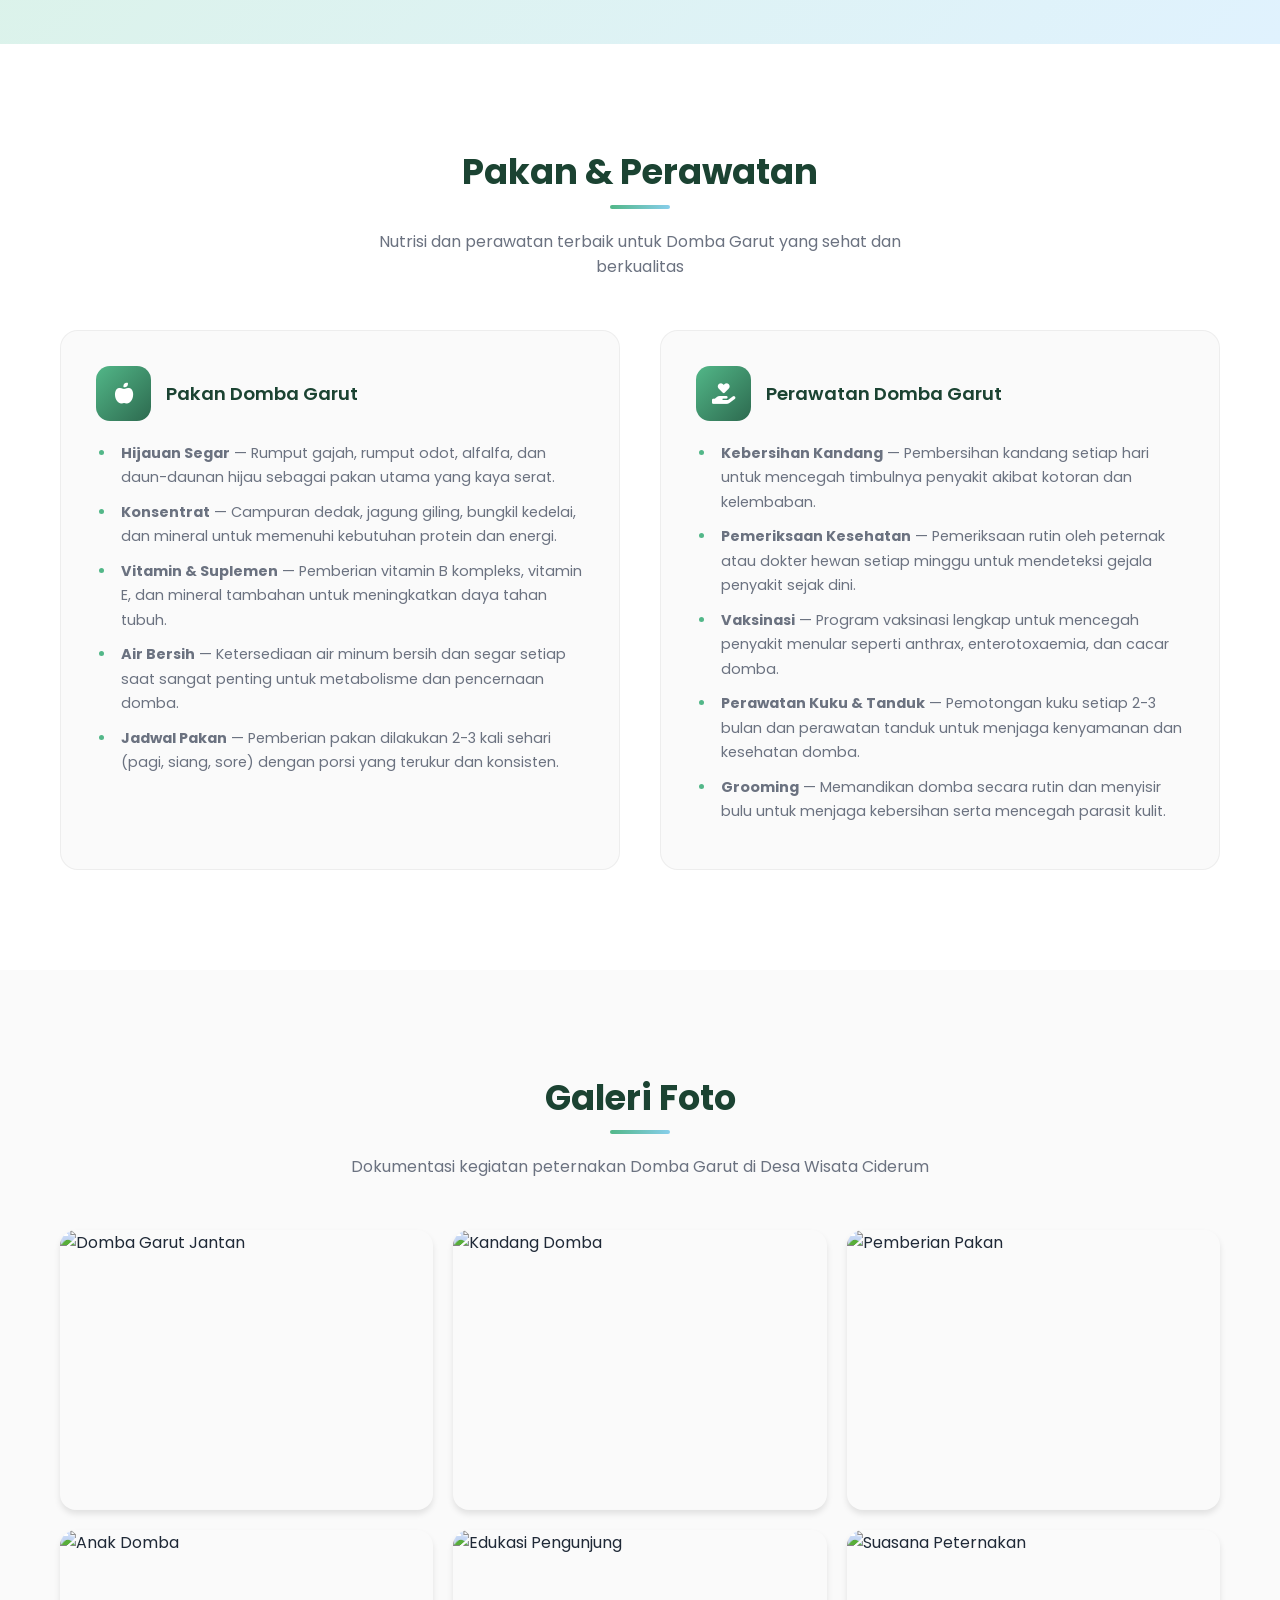
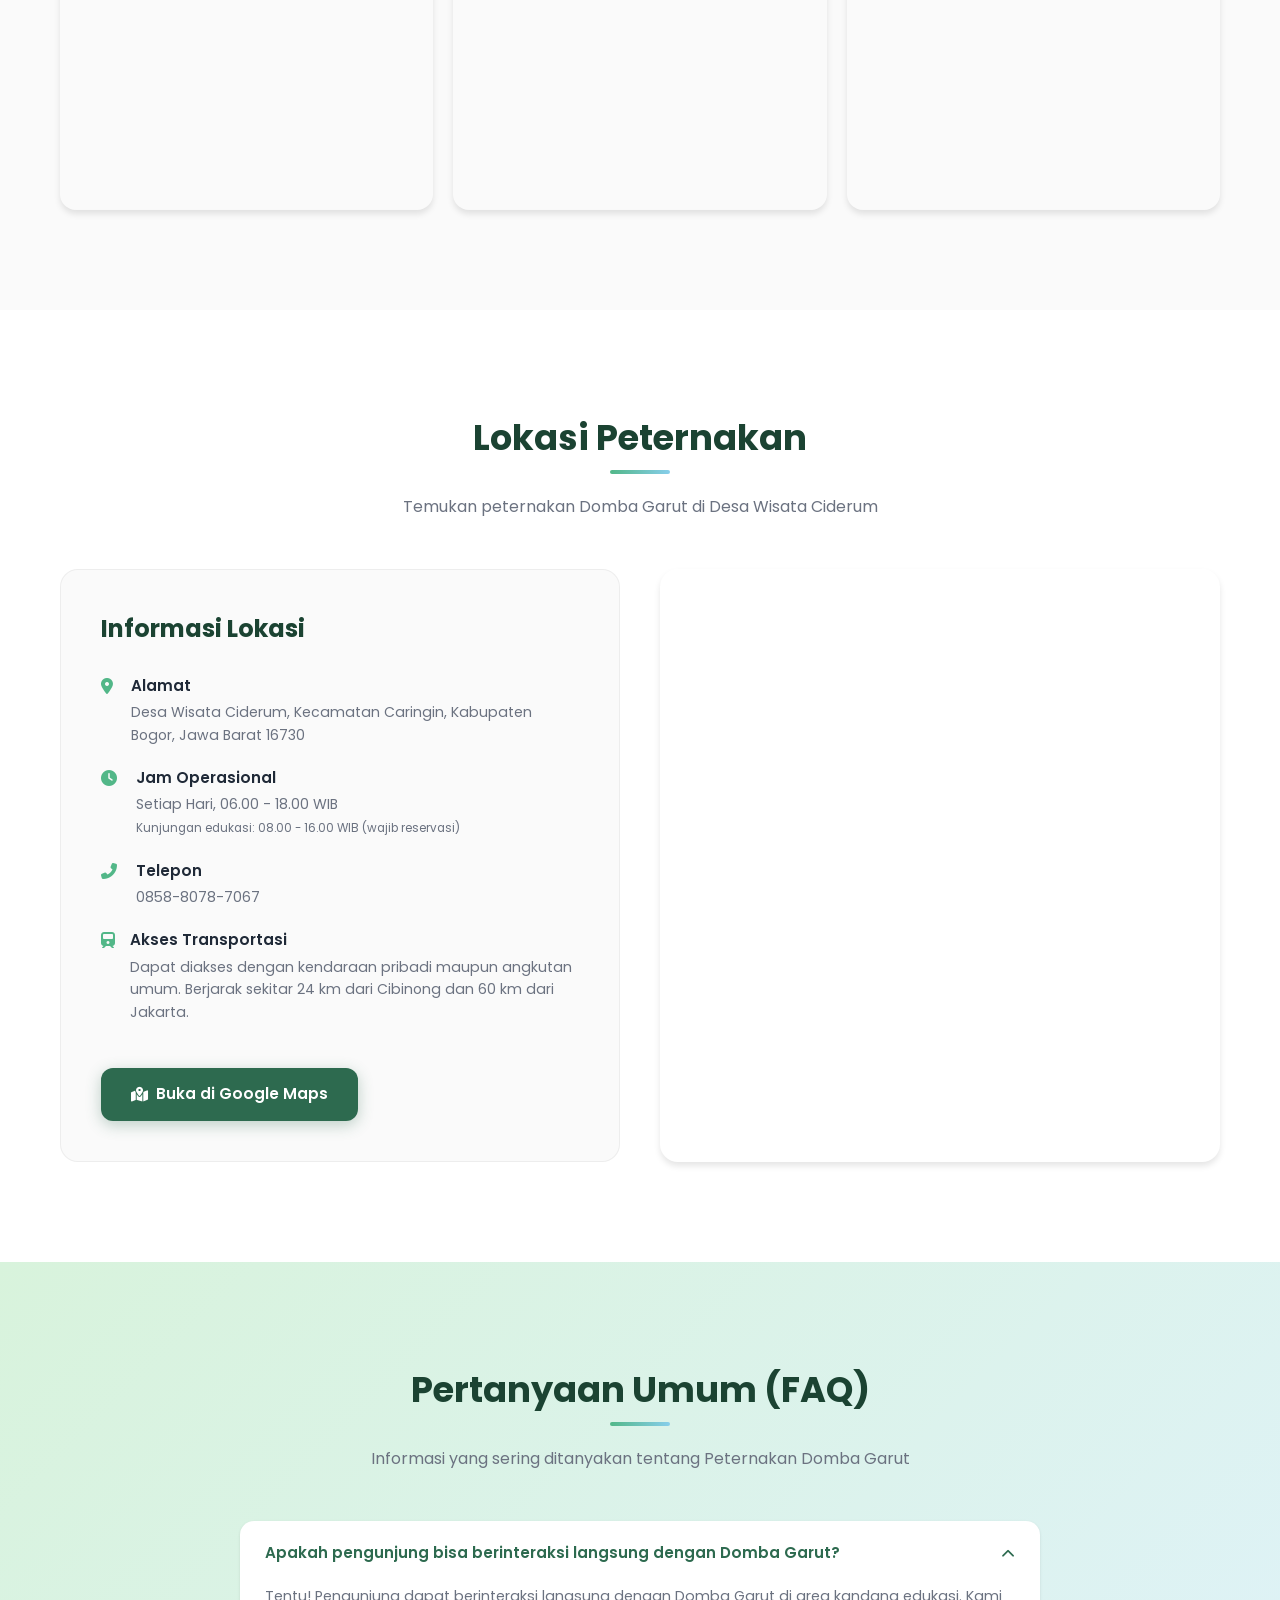
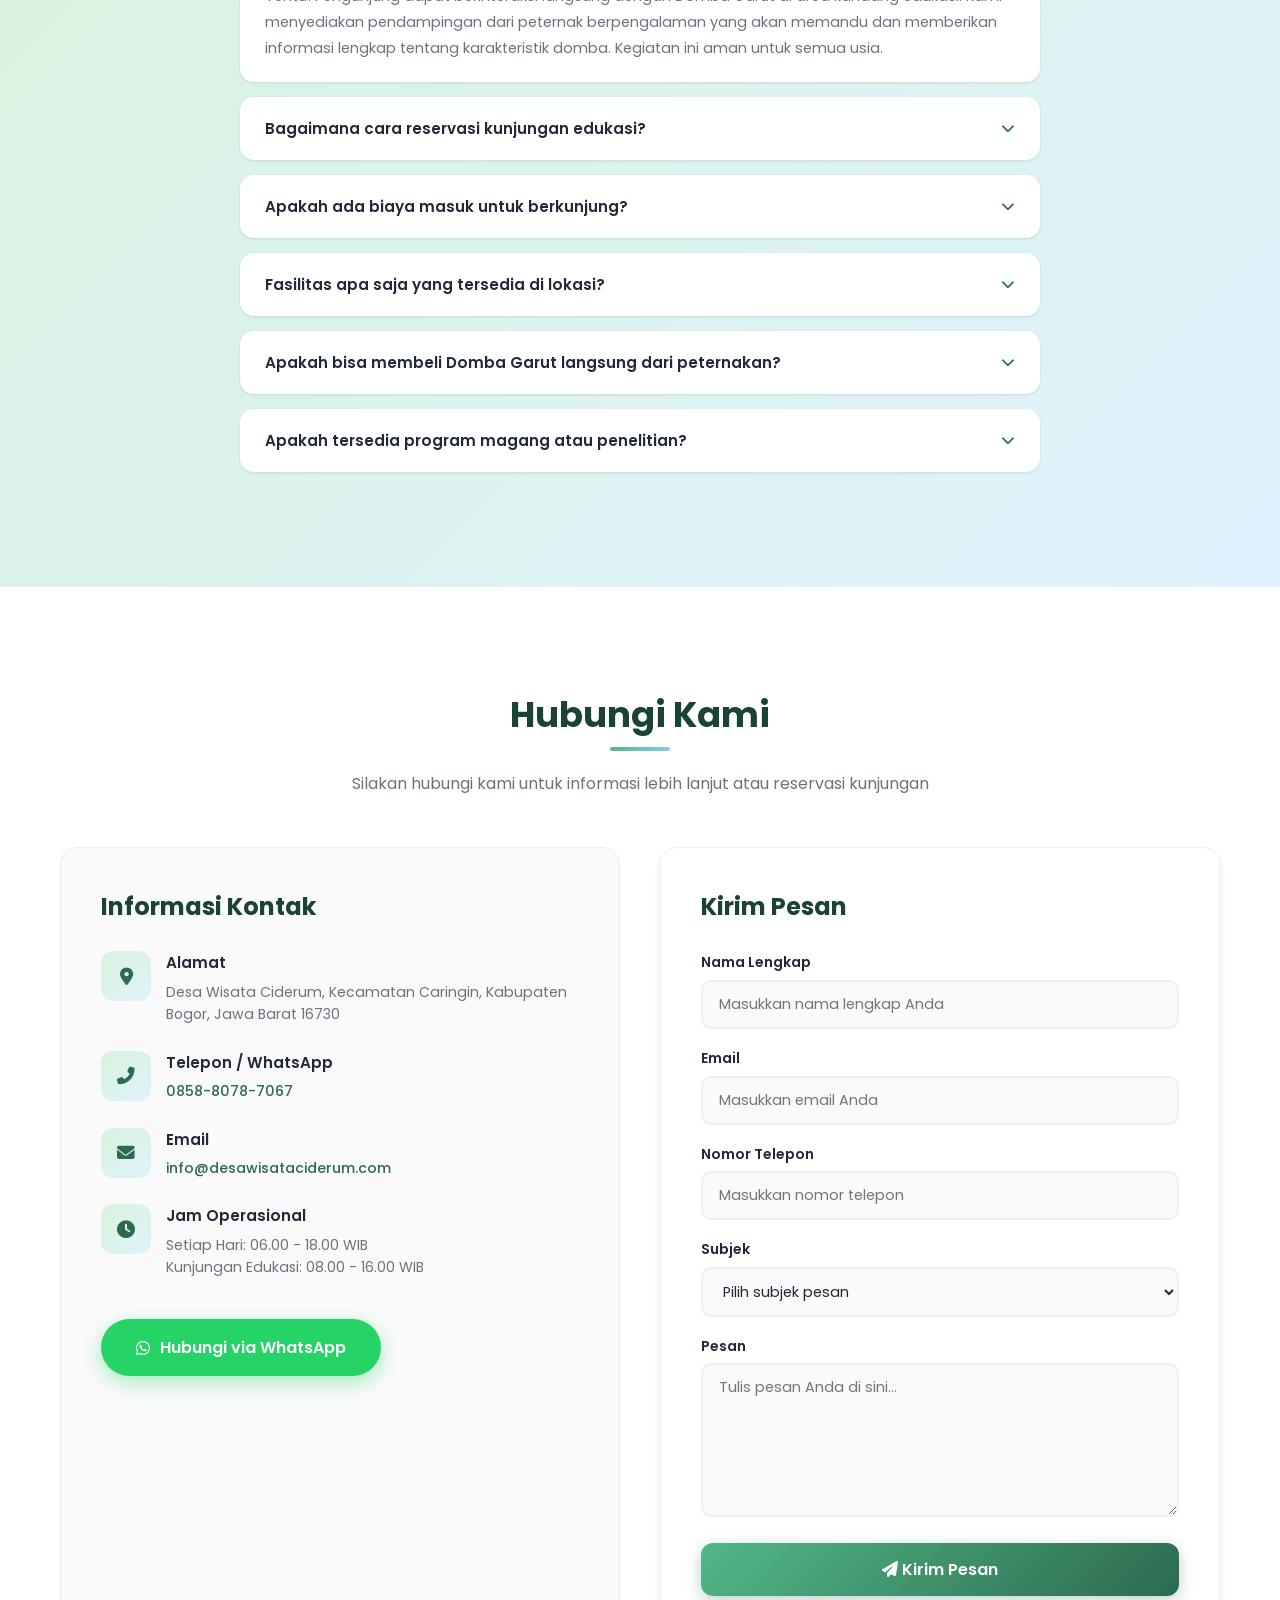
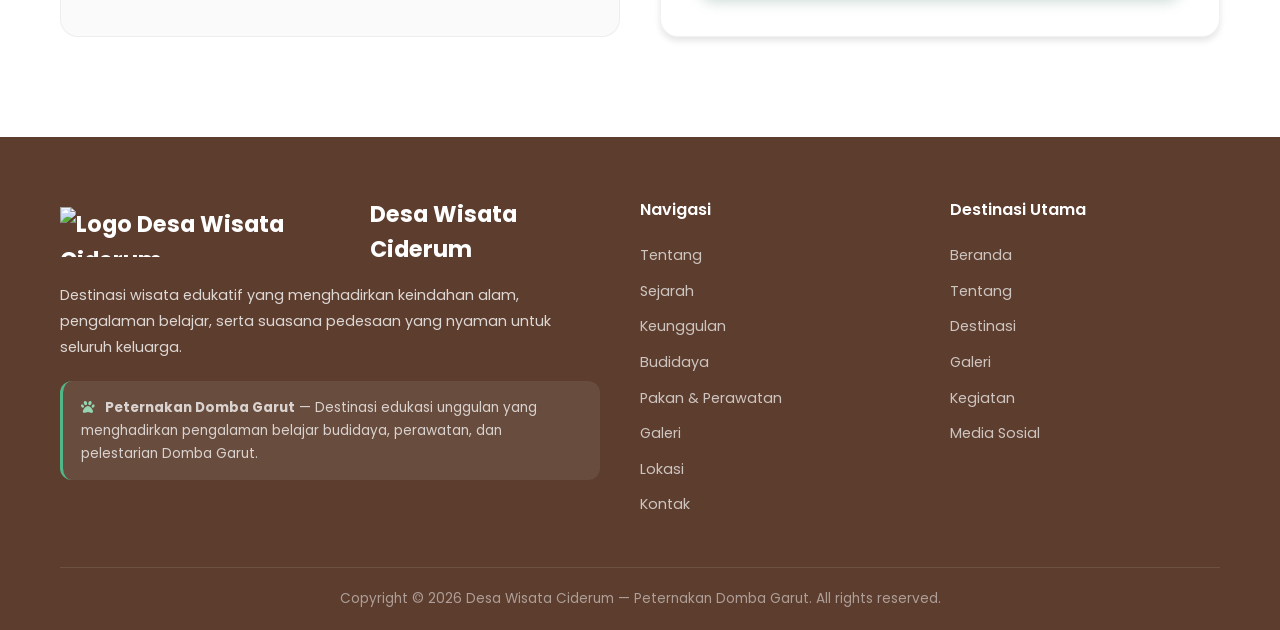
==== commit b596b1ce: "Update index.html" ====
--- a/peternakan/index.html
+++ b/peternakan/index.html
@@ -98,7 +98,7 @@
             </div>
             <div class="tentang-grid">
                 <div class="tentang-image fade-left">
-                    <img src="https://images.unsplash.com/photo-1516467508483-a7212febe31a?ixlib=rb-4.0.3&auto=format&fit=crop&w=800&q=80" alt="Domba Garut" loading="lazy">
+                    <img src="https://cdn.corenexis.com/f/5skRpEpjO0A.jpg" alt="Domba Garut" loading="lazy">
                 </div>
                 <div class="tentang-content fade-right">
                     <h2>Apa Itu Domba Garut?</h2>
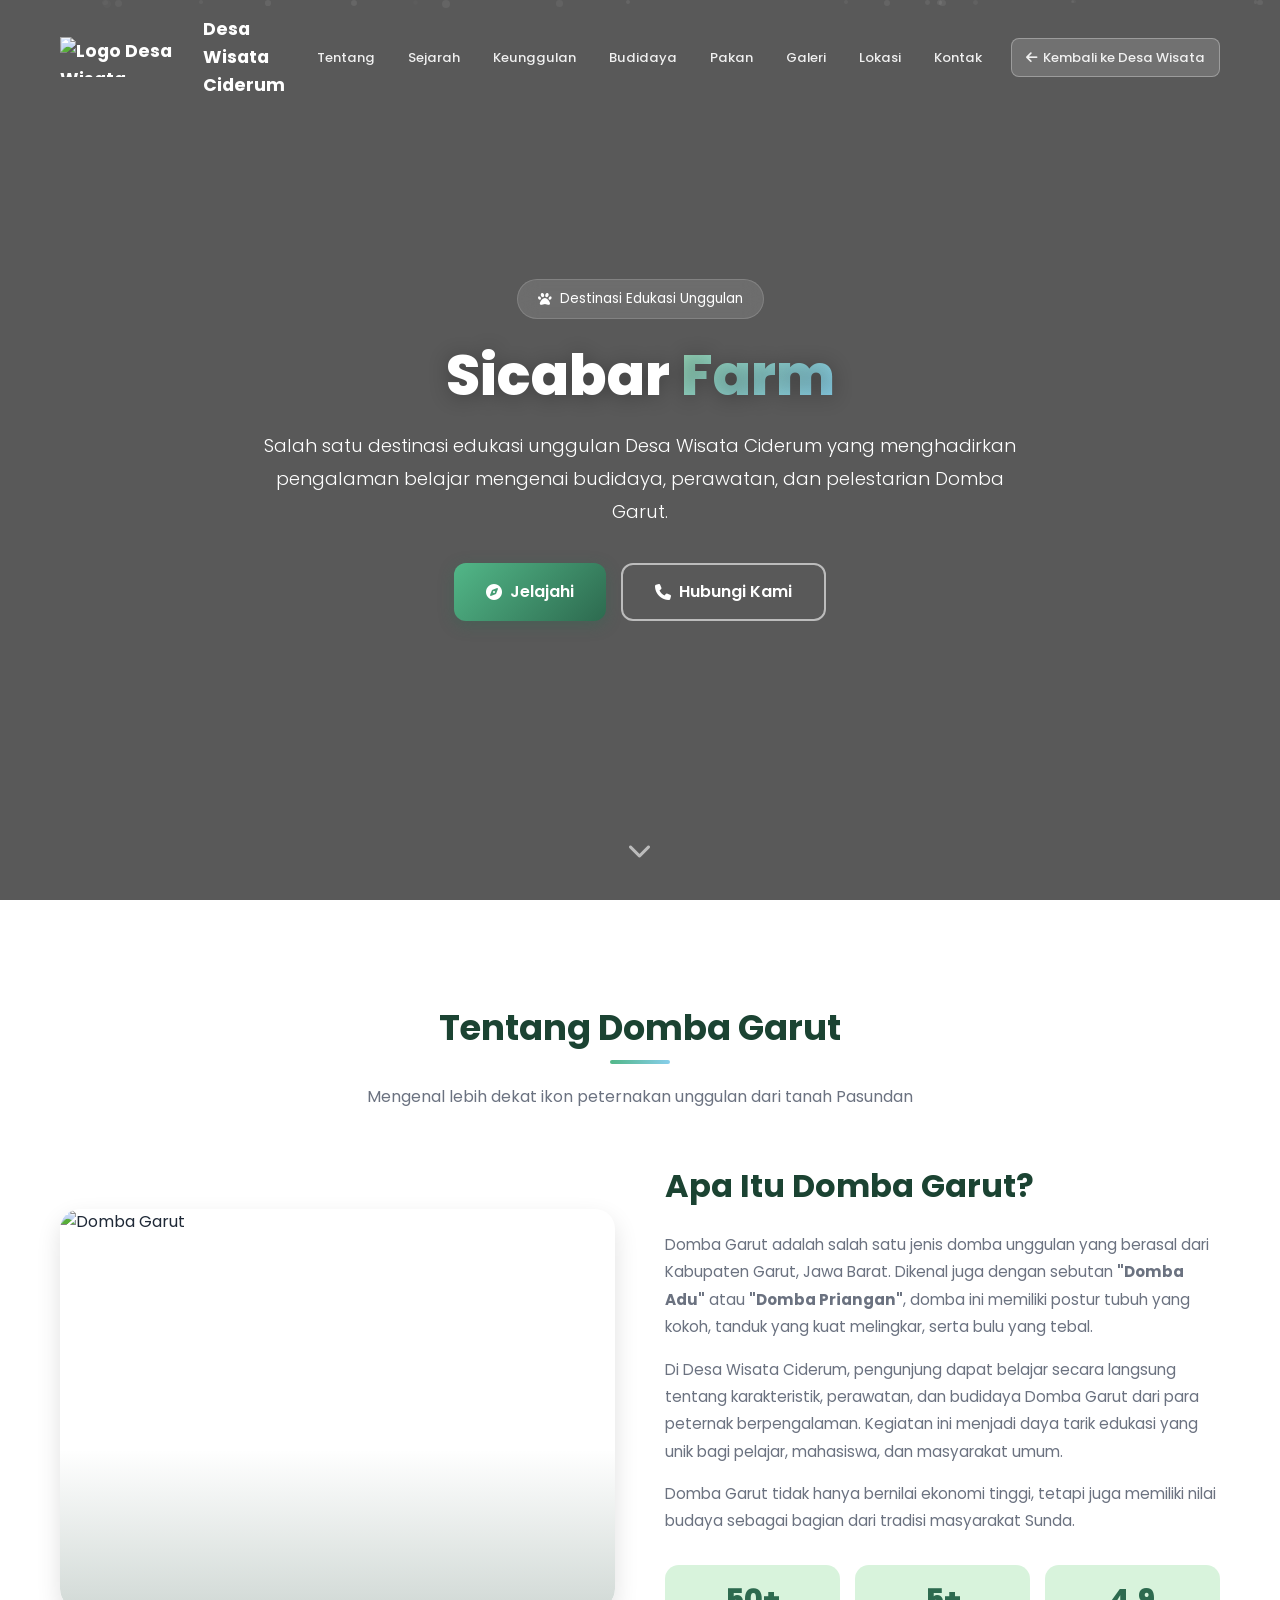
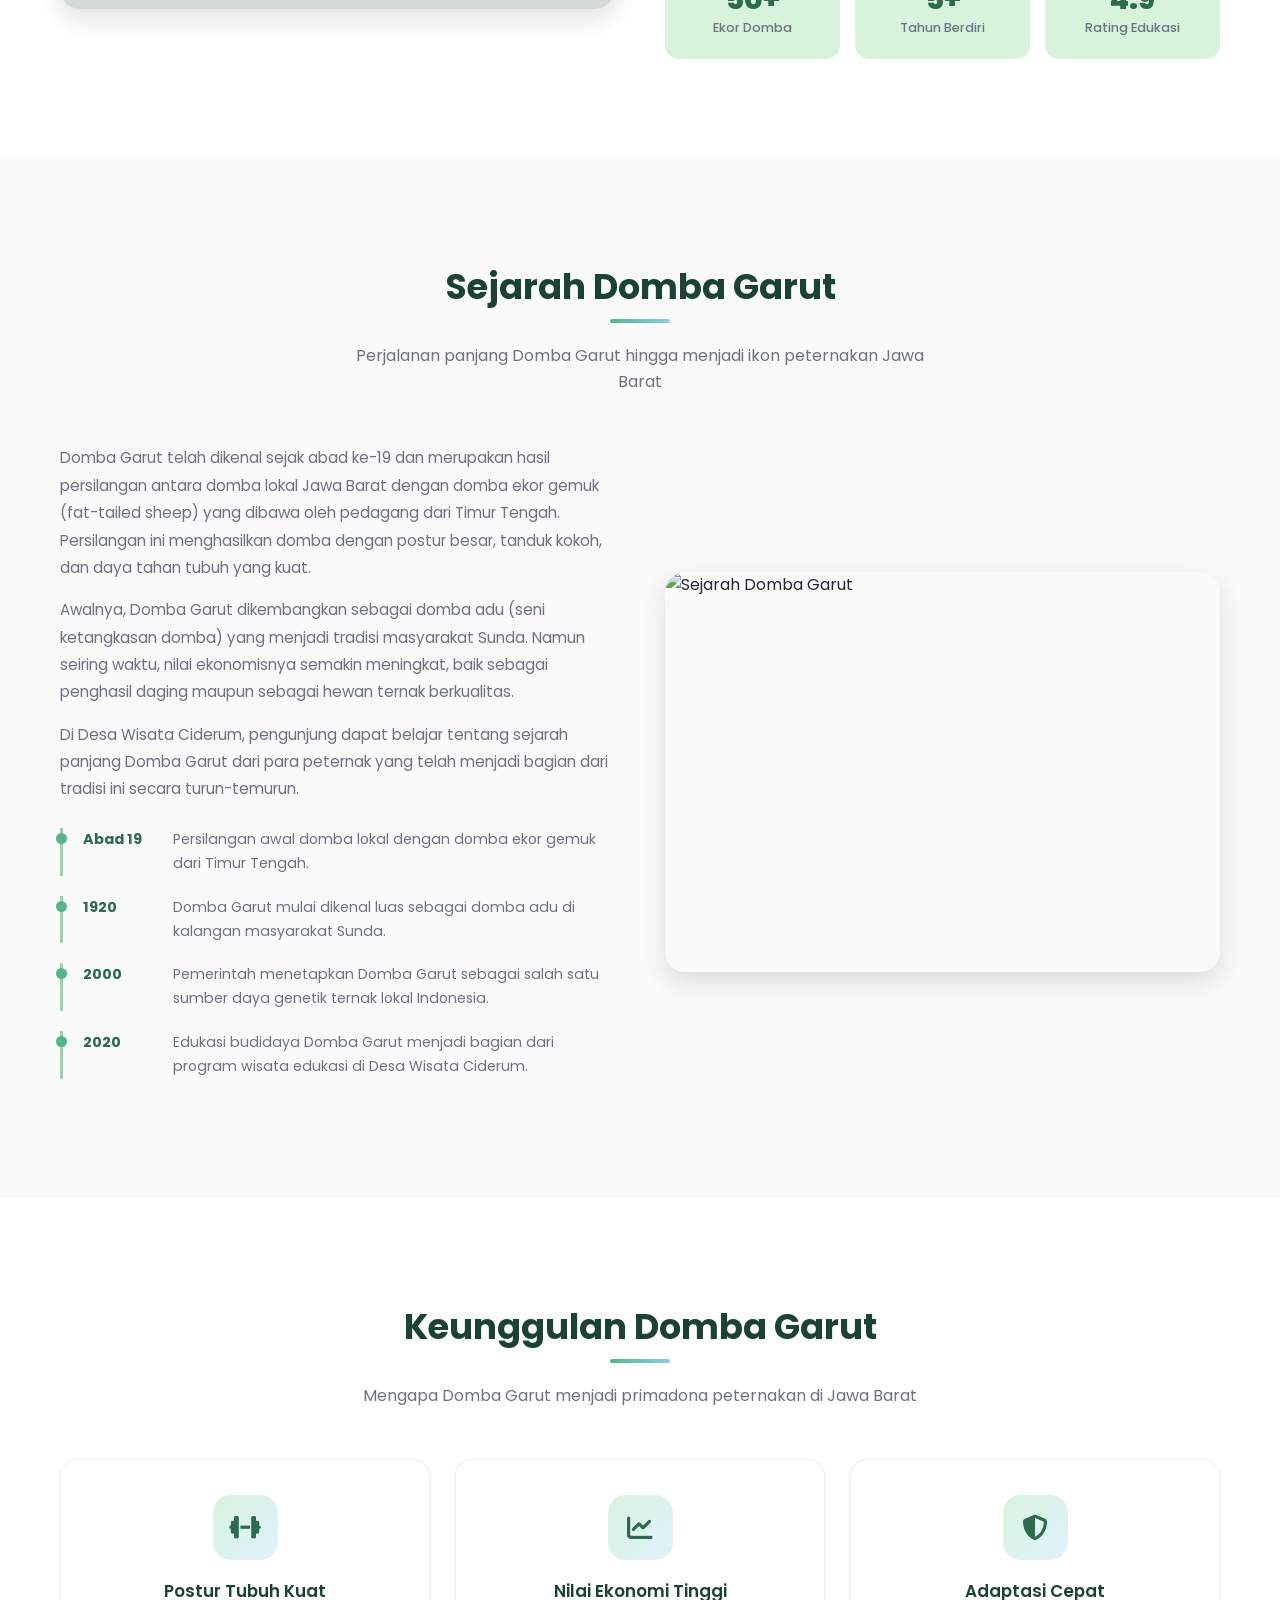
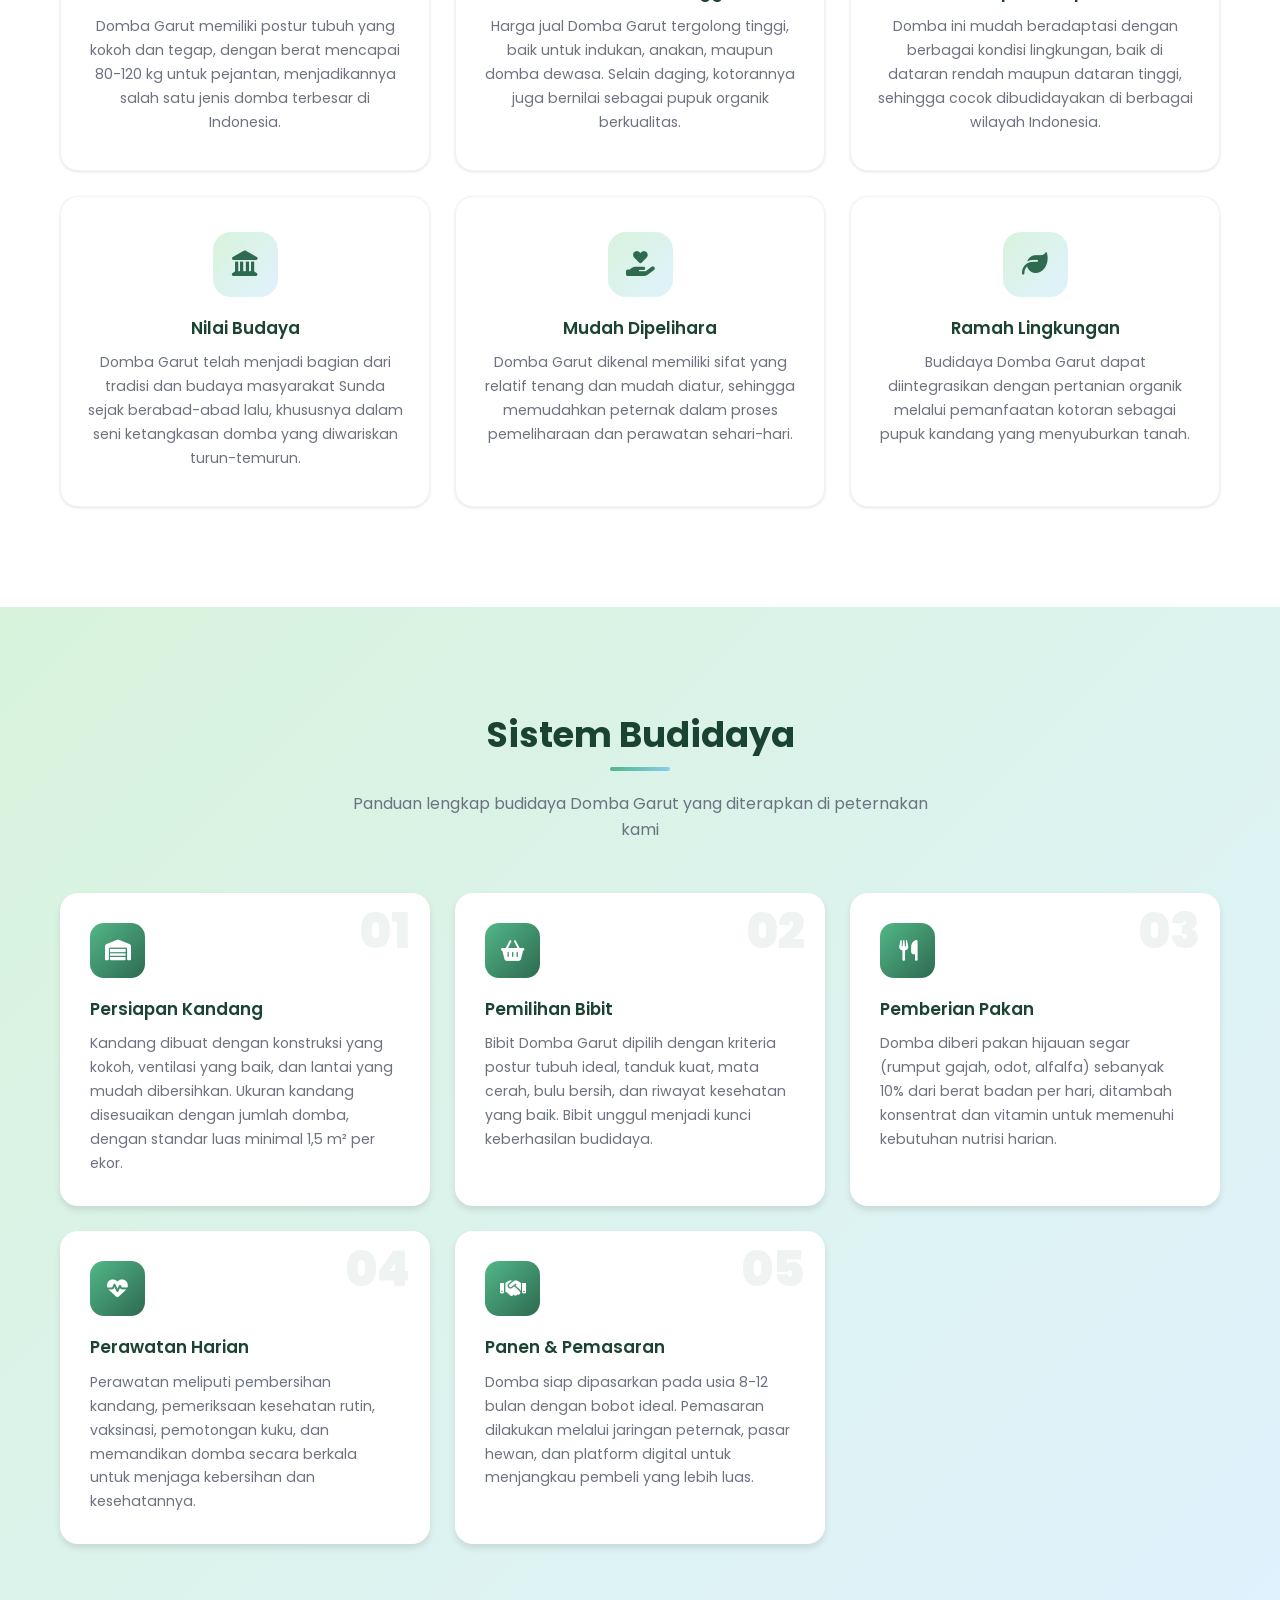
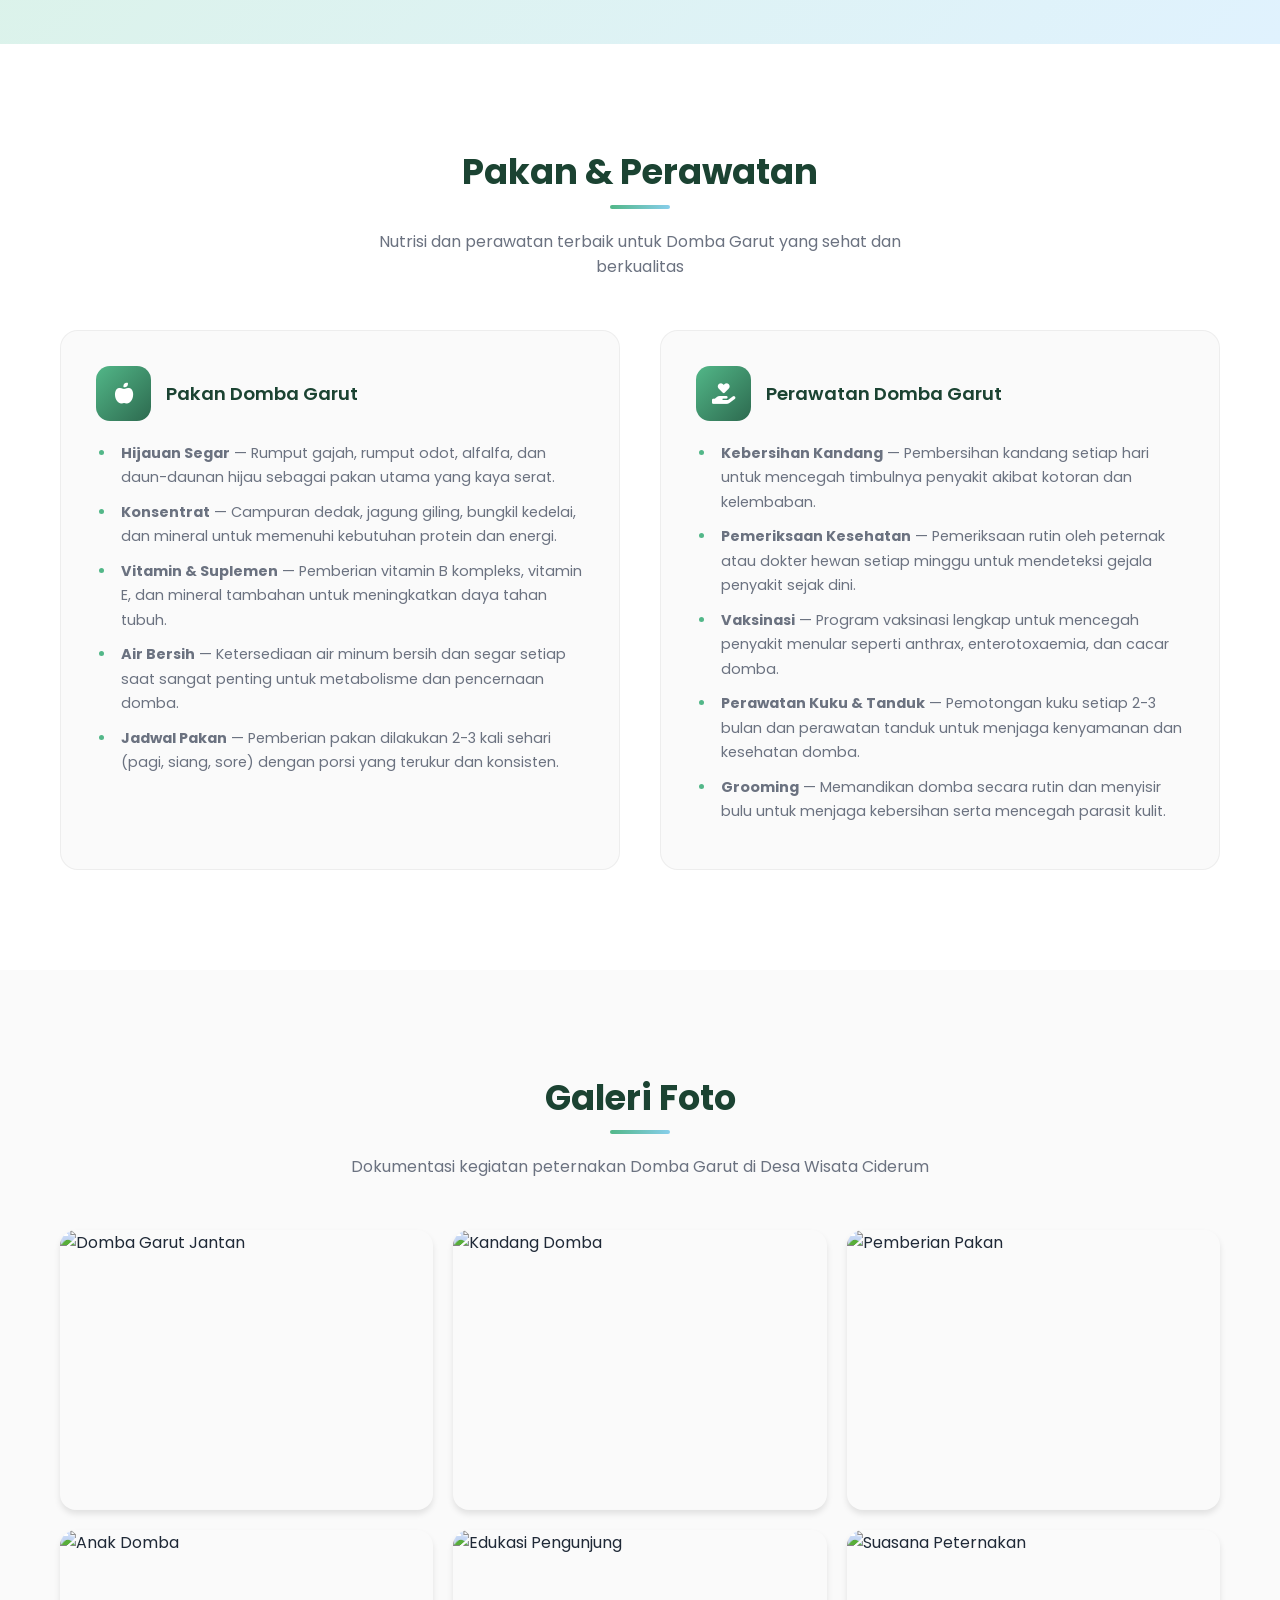
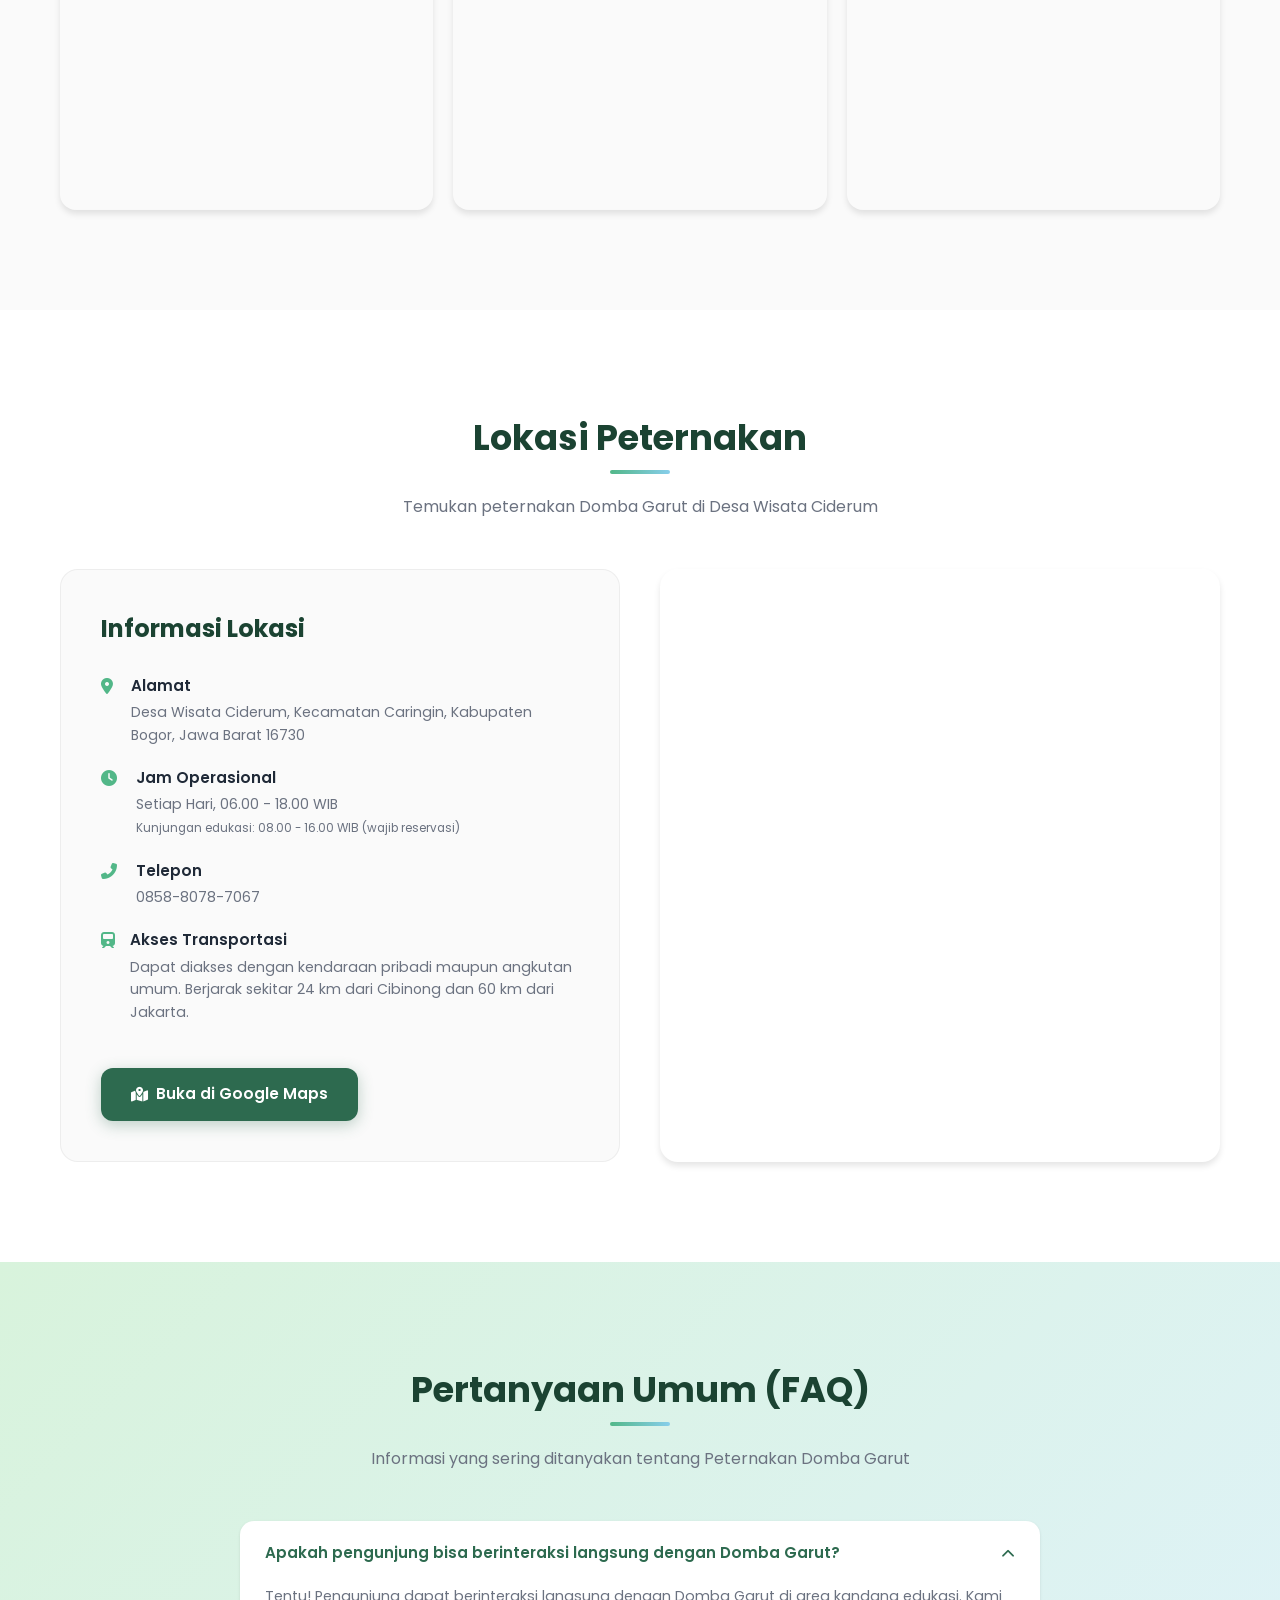
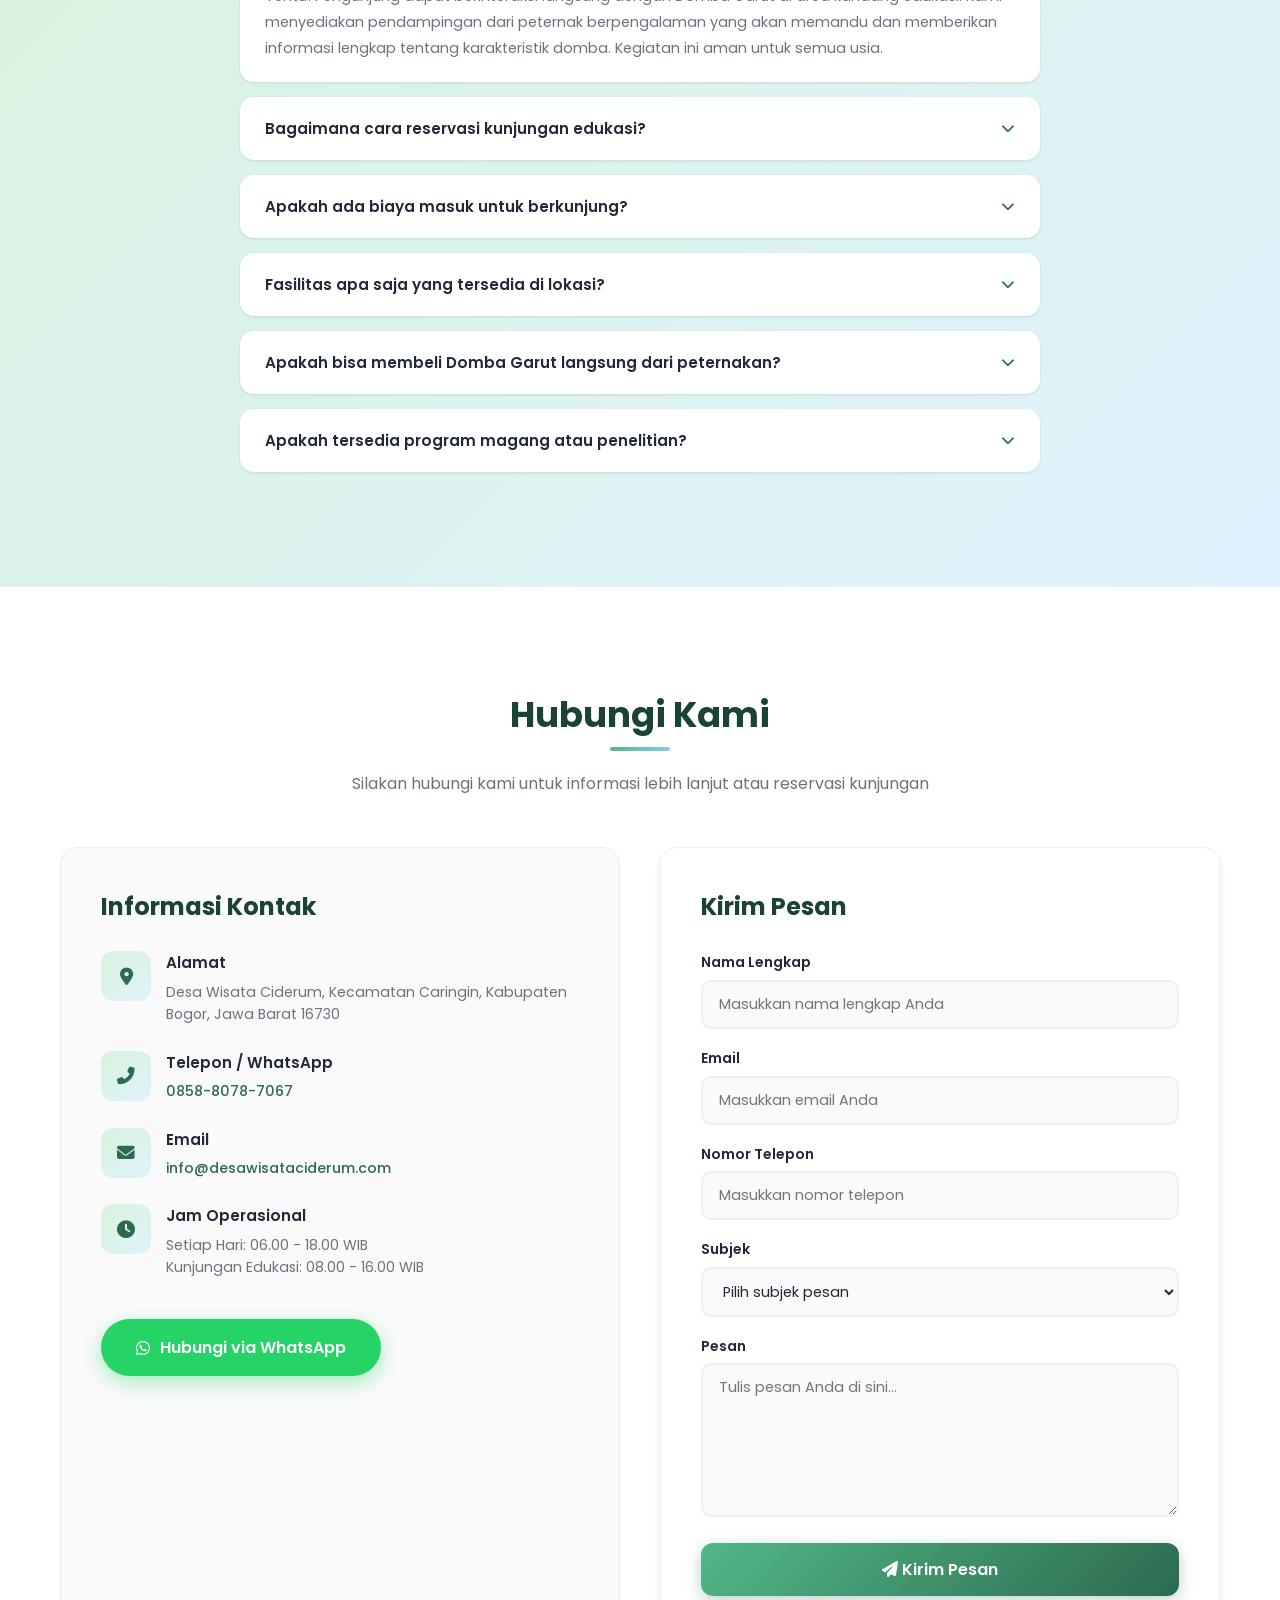
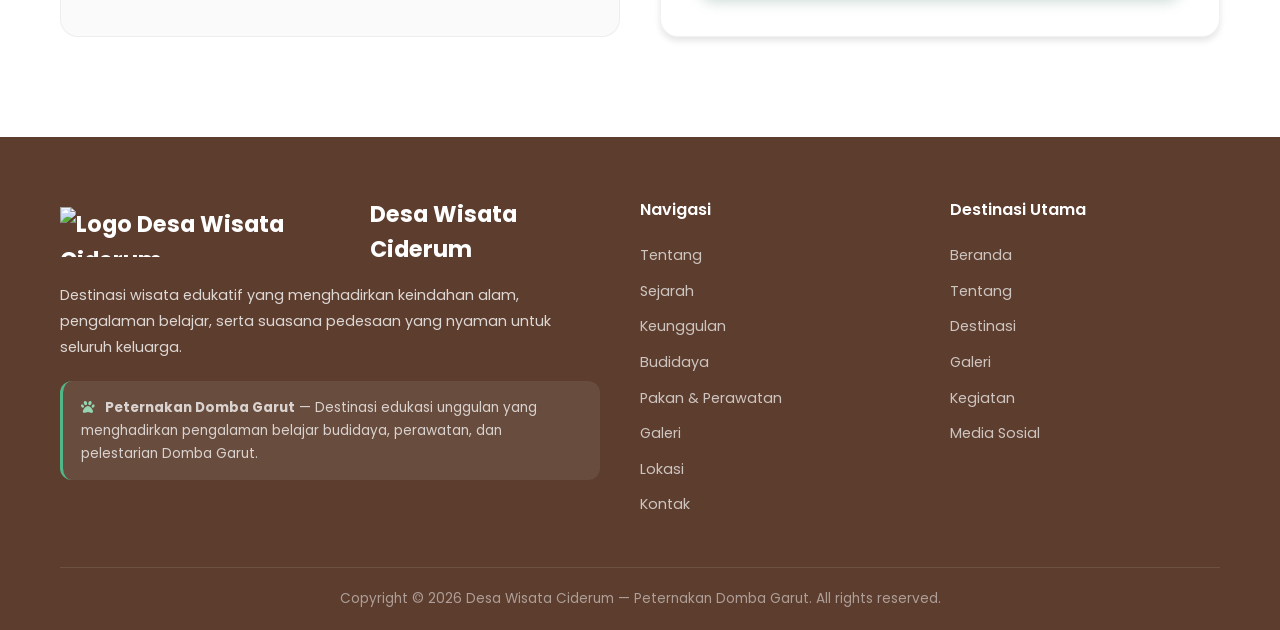
==== commit 463e934d: "Update index.html" ====
--- a/peternakan/index.html
+++ b/peternakan/index.html
@@ -98,7 +98,7 @@
             </div>
             <div class="tentang-grid">
                 <div class="tentang-image fade-left">
-                    <img src="https://cdn.corenexis.com/f/5skRpEpjO0A.jpg" alt="Domba Garut" loading="lazy">
+                    <img src="https://cdn.phototourl.com/free/2026-07-26-a286cb1d-8f1c-40e0-ac47-a372bd3dac26.jpg" alt="Domba Garut" loading="lazy">
                 </div>
                 <div class="tentang-content fade-right">
                     <h2>Apa Itu Domba Garut?</h2>
@@ -159,7 +159,7 @@
                     </div>
                 </div>
                 <div class="sejarah-image fade-right">
-                    <img src="https://images.unsplash.com/photo-1599921499997-f42a7d48de8a?ixlib=rb-4.0.3&auto=format&fit=crop&w=800&q=80" alt="Sejarah Domba Garut" loading="lazy">
+                    <img src="https://cdn.phototourl.com/free/2026-07-26-997ffe22-02ac-4f1b-92ed-24c7ce325d03.jpg" alt="Sejarah Domba Garut" loading="lazy">
                 </div>
             </div>
         </div>
@@ -330,7 +330,7 @@
             </div>
             <div class="galeri-grid">
                 <div class="galeri-item scale-in" data-caption="Domba Garut jantan dengan tanduk kokoh">
-                    <img src="https://images.unsplash.com/photo-1516467508483-a7212febe31a?ixlib=rb-4.0.3&auto=format&fit=crop&w=600&q=80" alt="Domba Garut Jantan" loading="lazy">
+                    <img src="https://cdn.phototourl.com/free/2026-07-26-8522a48a-6468-4516-ac2e-eed0ab534d74.jpg" alt="Domba Garut Jantan" loading="lazy">
                     <div class="galeri-overlay">
                         <h4>Domba Garut Jantan</h4>
                         <p>Pejantan dengan tanduk kokoh dan postur tegap</p>
@@ -338,7 +338,7 @@
                     <div class="zoom-icon"><i class="fas fa-search-plus"></i></div>
                 </div>
                 <div class="galeri-item scale-in" data-caption="Kandang Domba Garut yang bersih dan modern">
-                    <img src="https://images.unsplash.com/photo-1599921499997-f42a7d48de8a?ixlib=rb-4.0.3&auto=format&fit=crop&w=600&q=80" alt="Kandang Domba" loading="lazy">
+                    <img src="https://cdn.phototourl.com/free/2026-07-26-667f7154-2b7b-4cde-88fa-7320ac7140c0.jpg" alt="Kandang Domba" loading="lazy">
                     <div class="galeri-overlay">
                         <h4>Kandang Modern</h4>
                         <p>Kandang bersih dengan ventilasi yang baik</p>
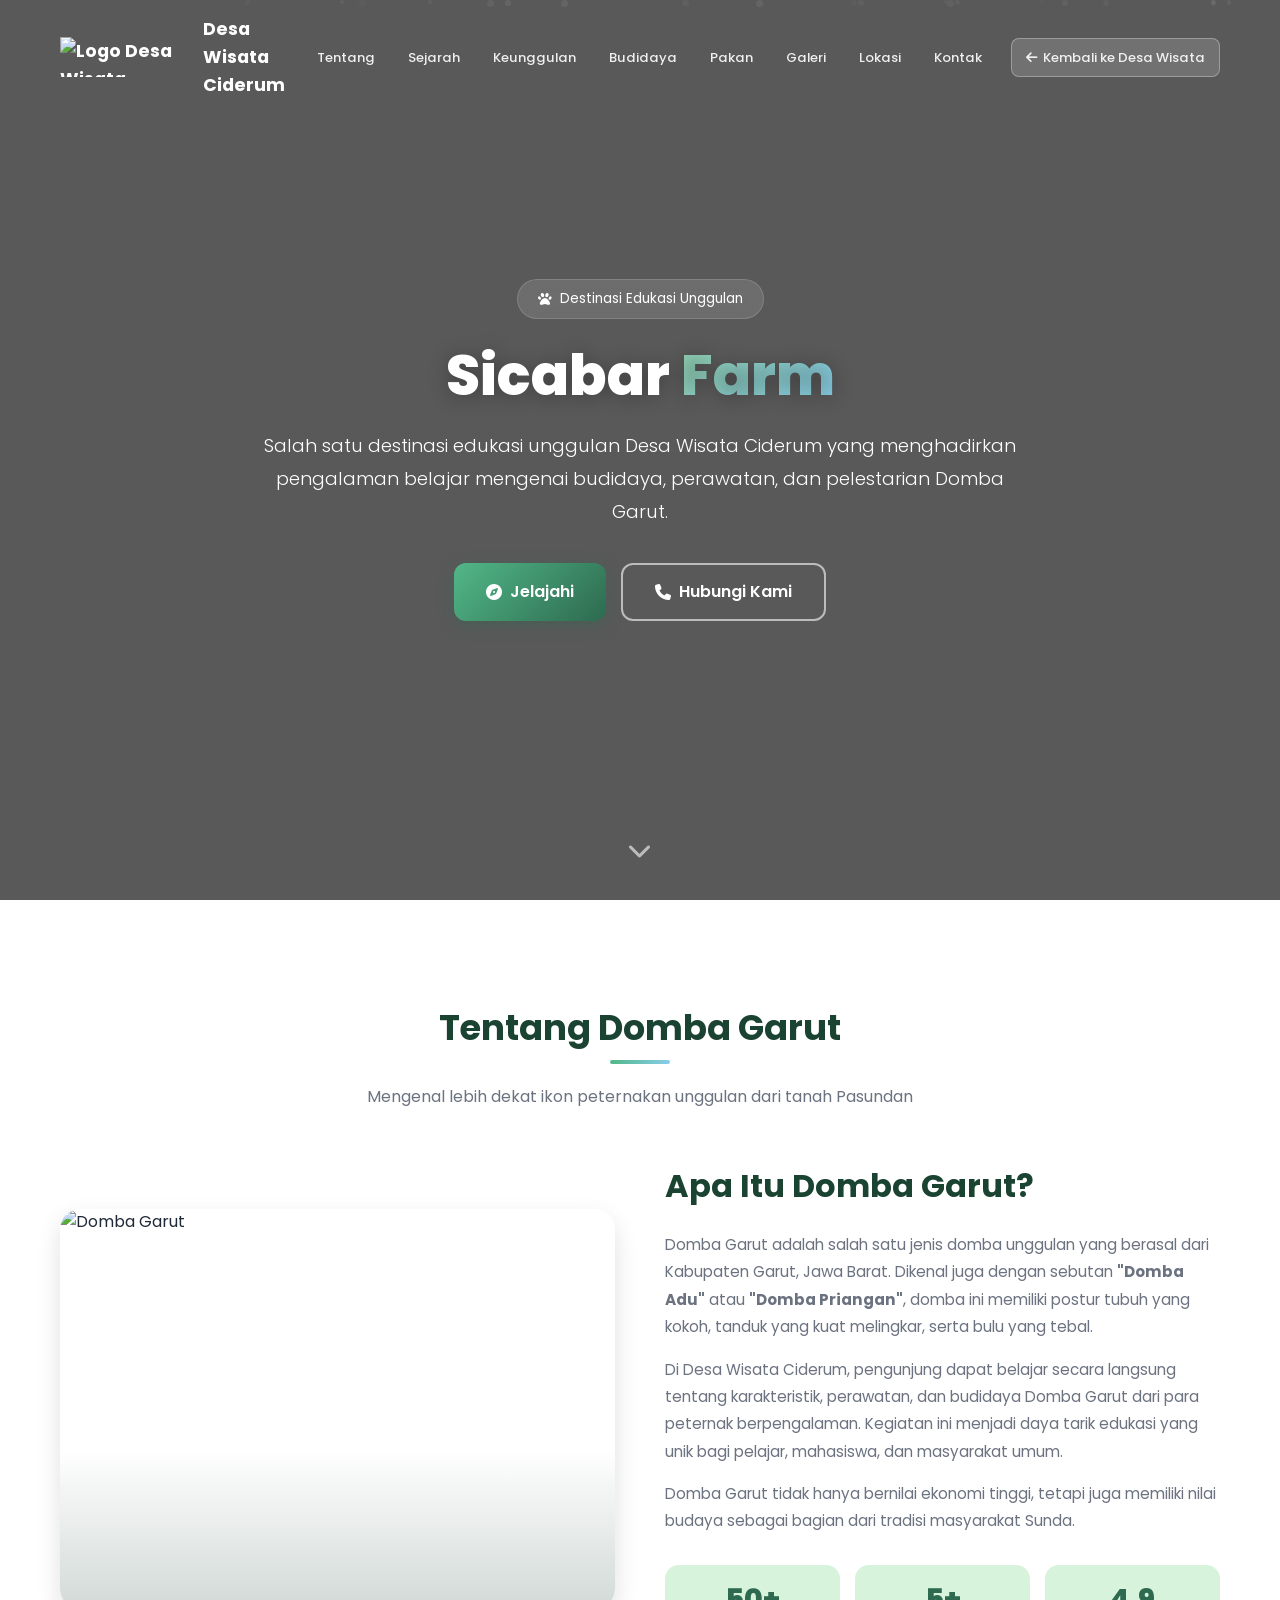
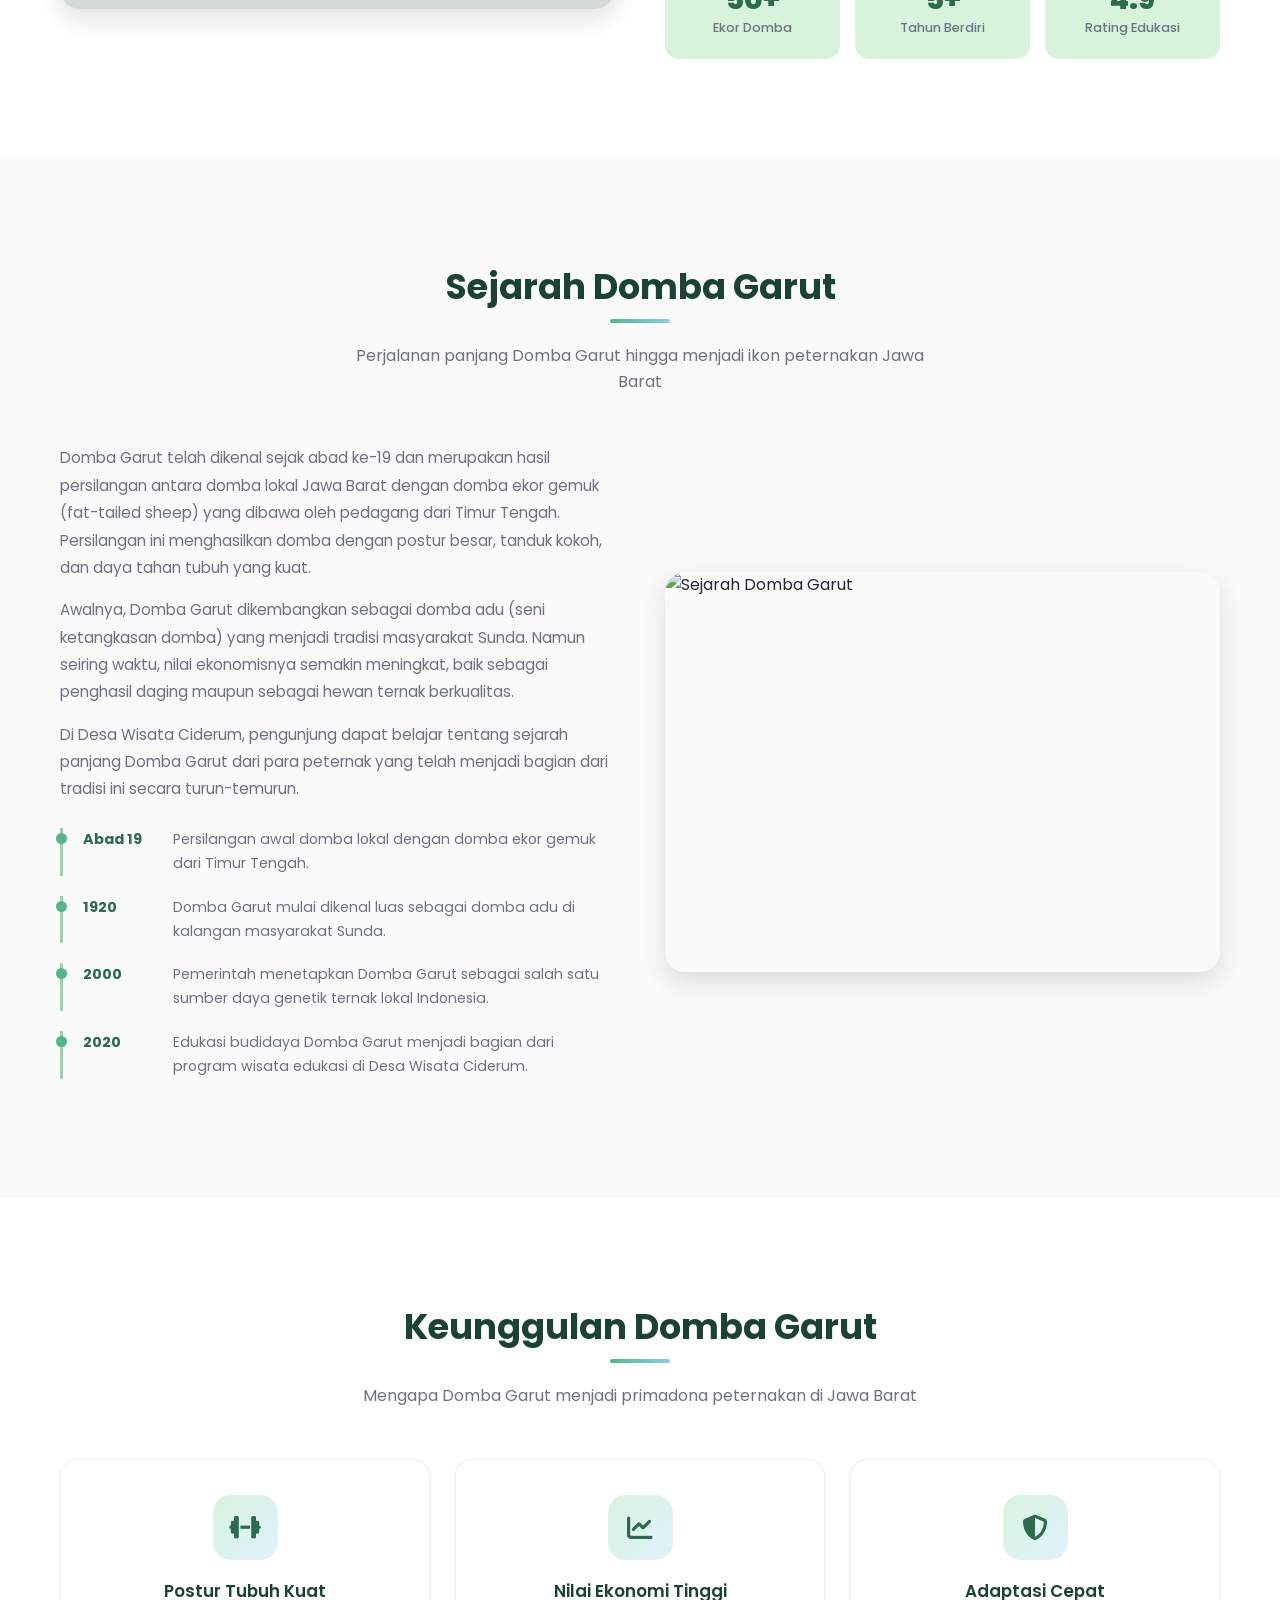
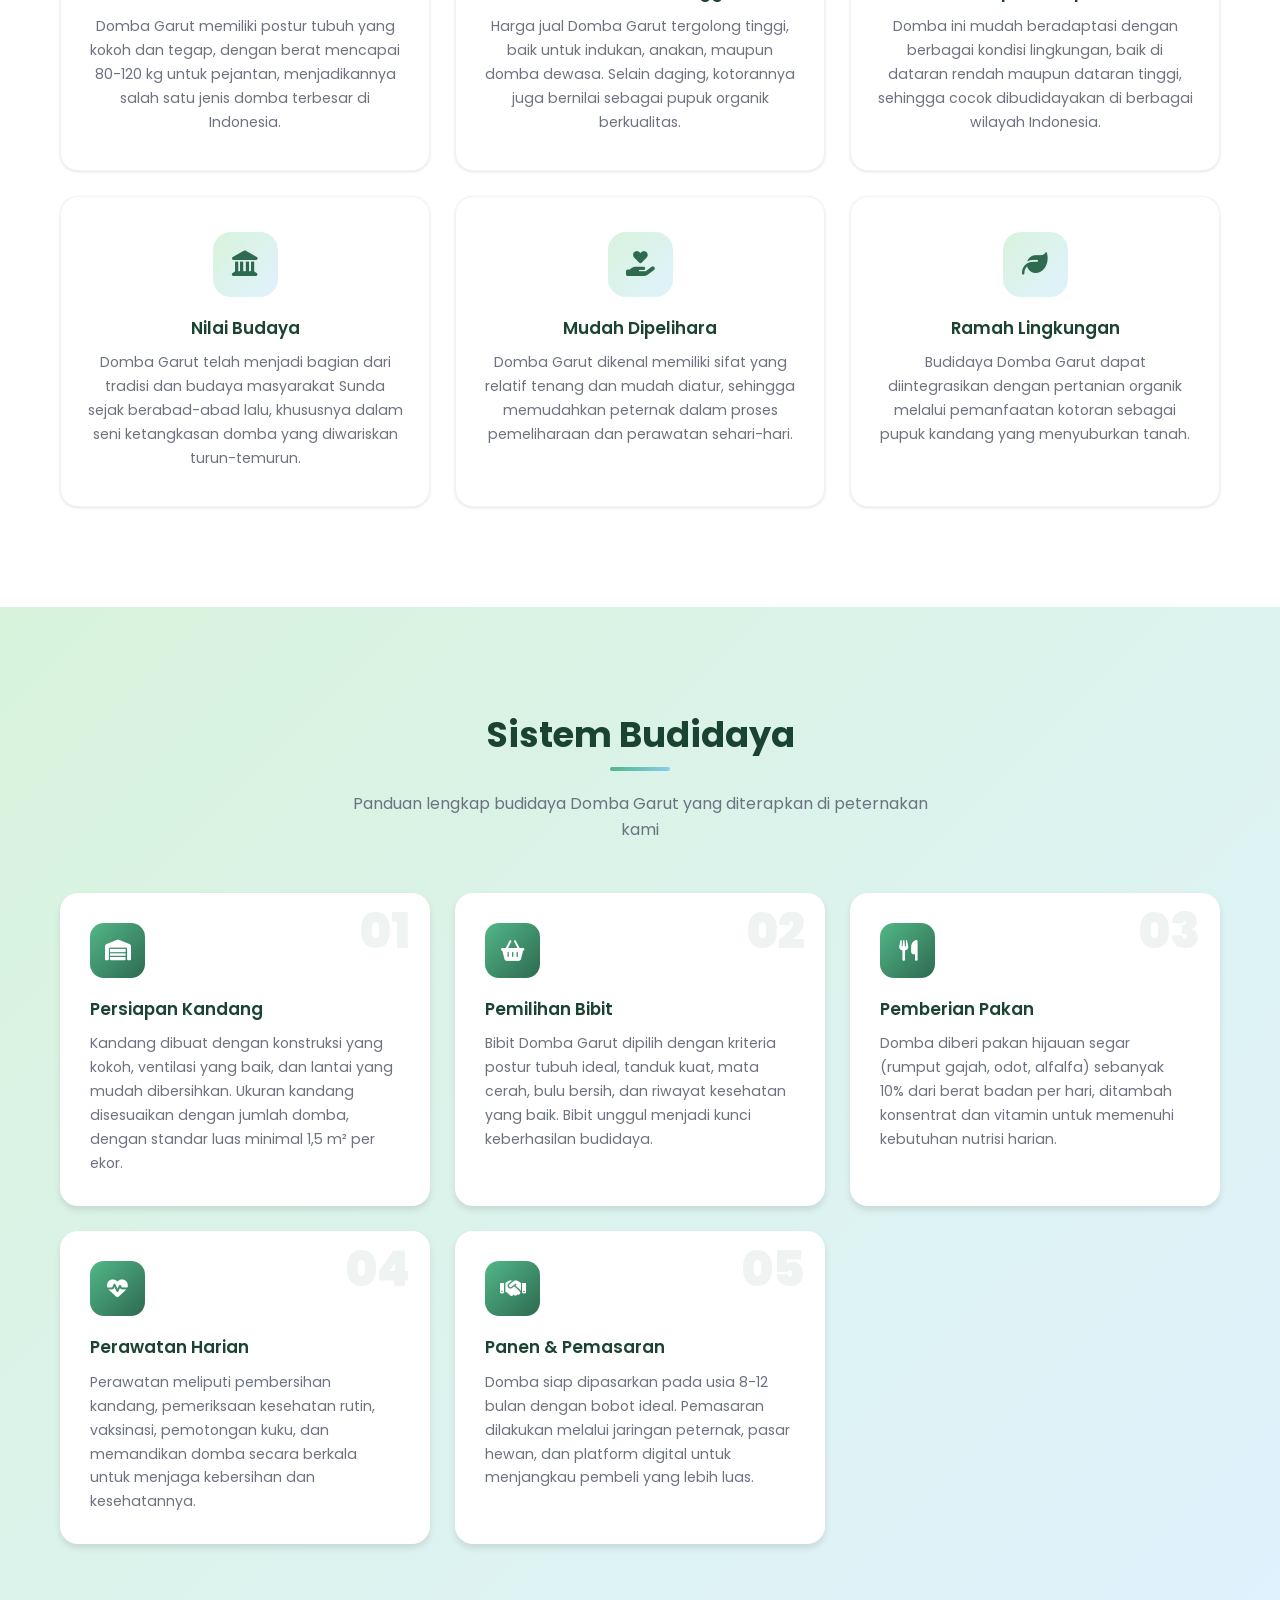
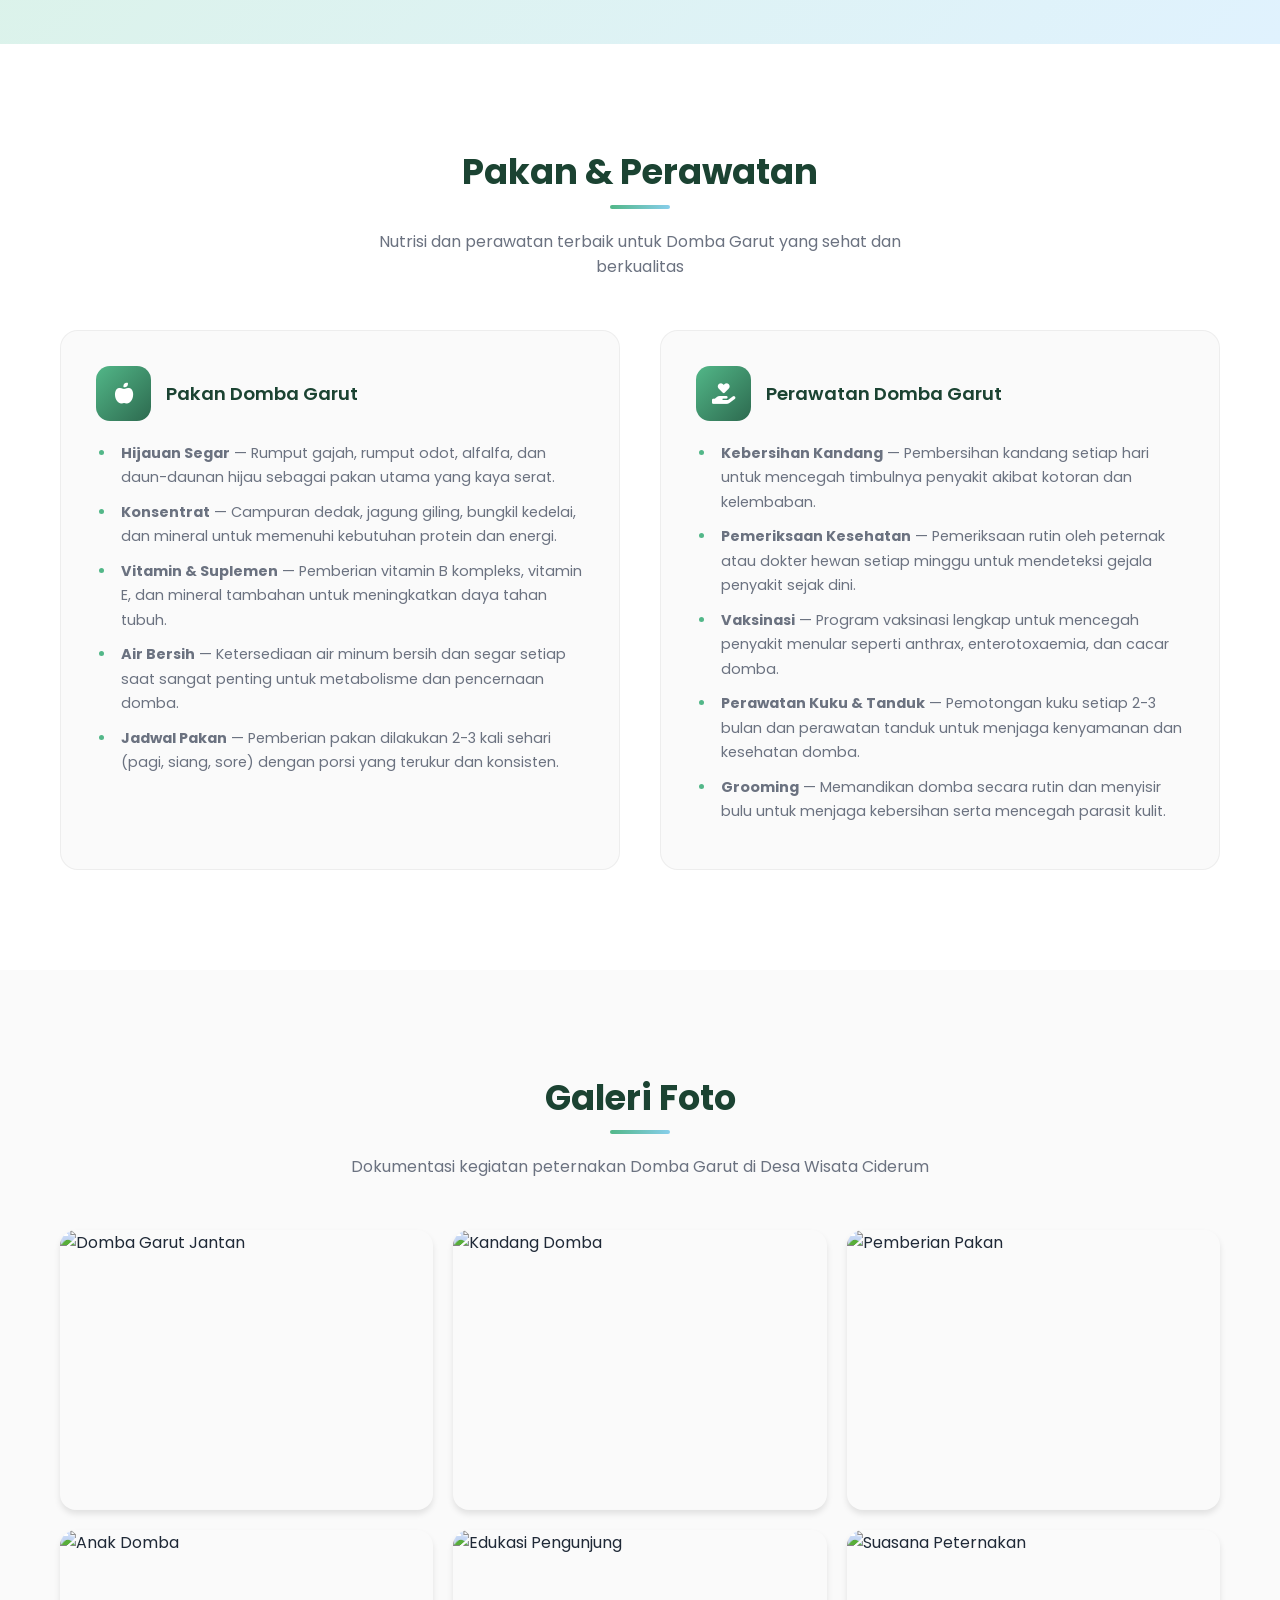
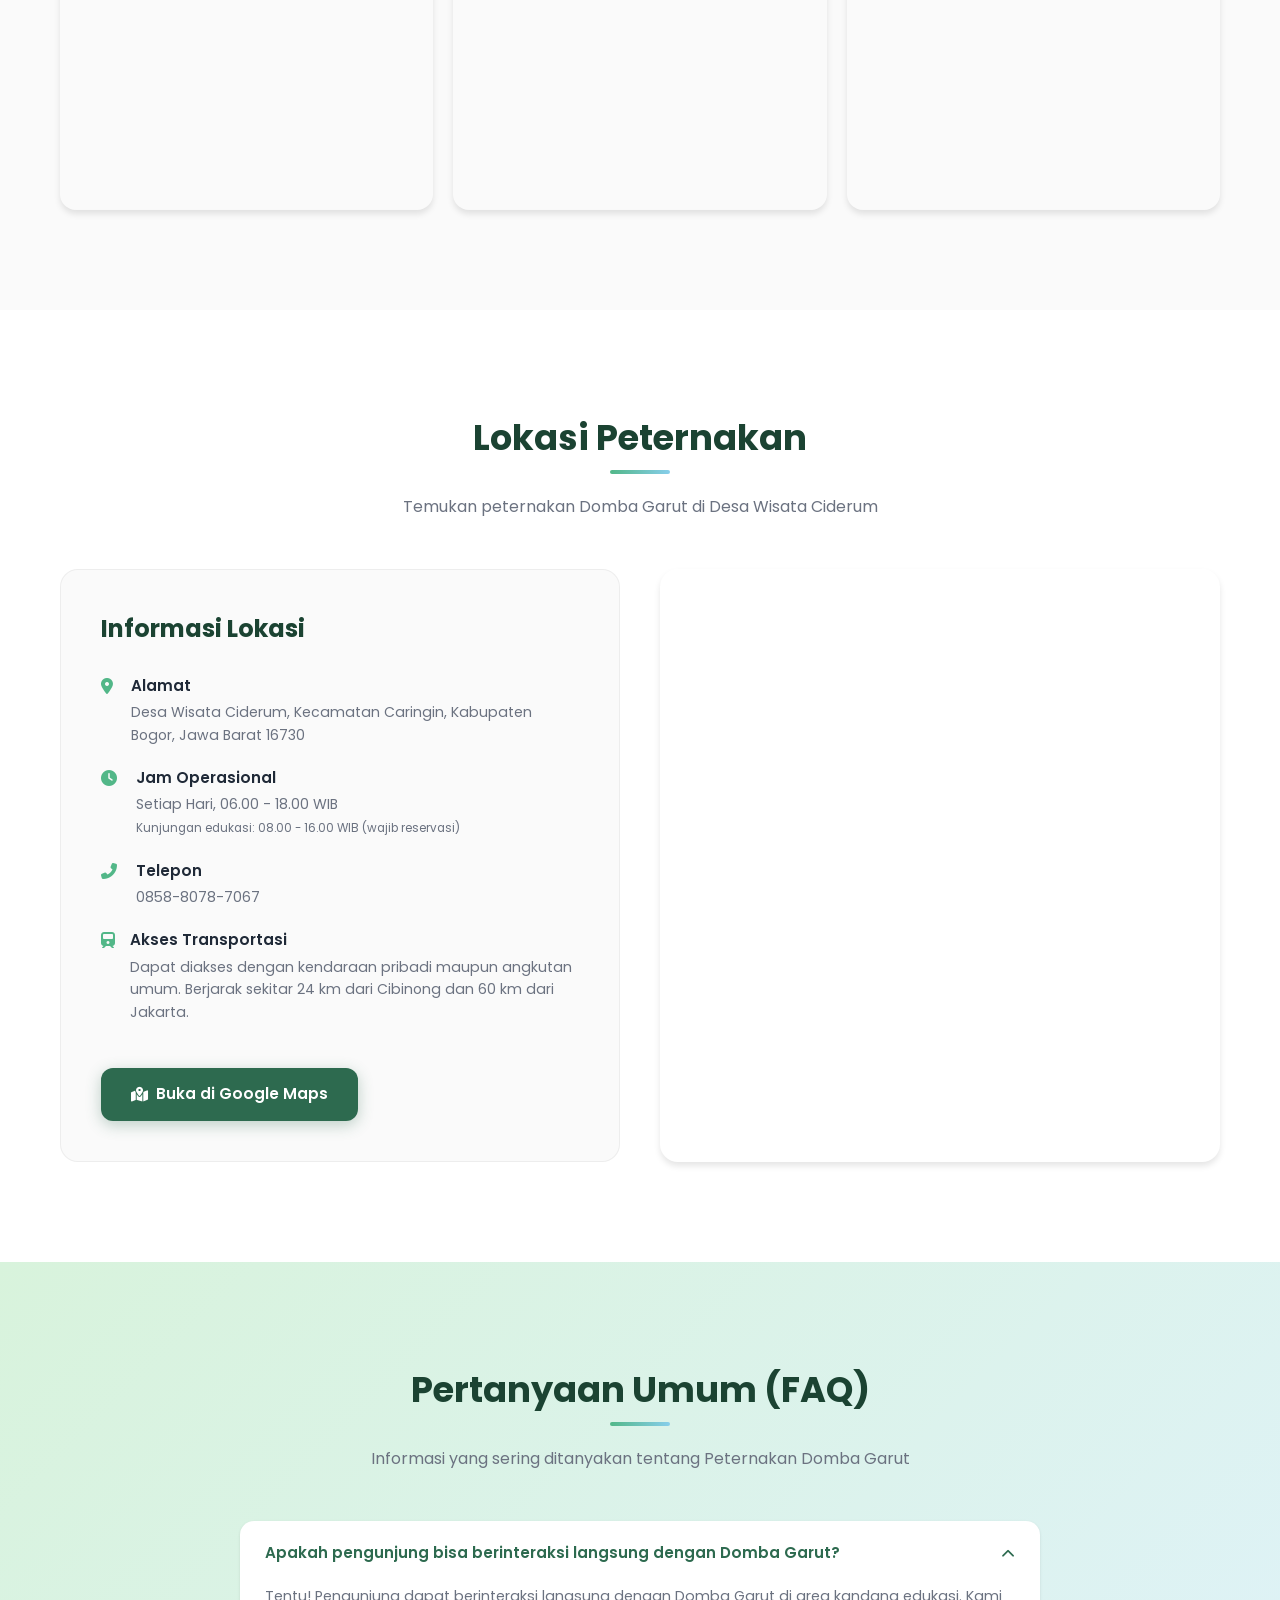
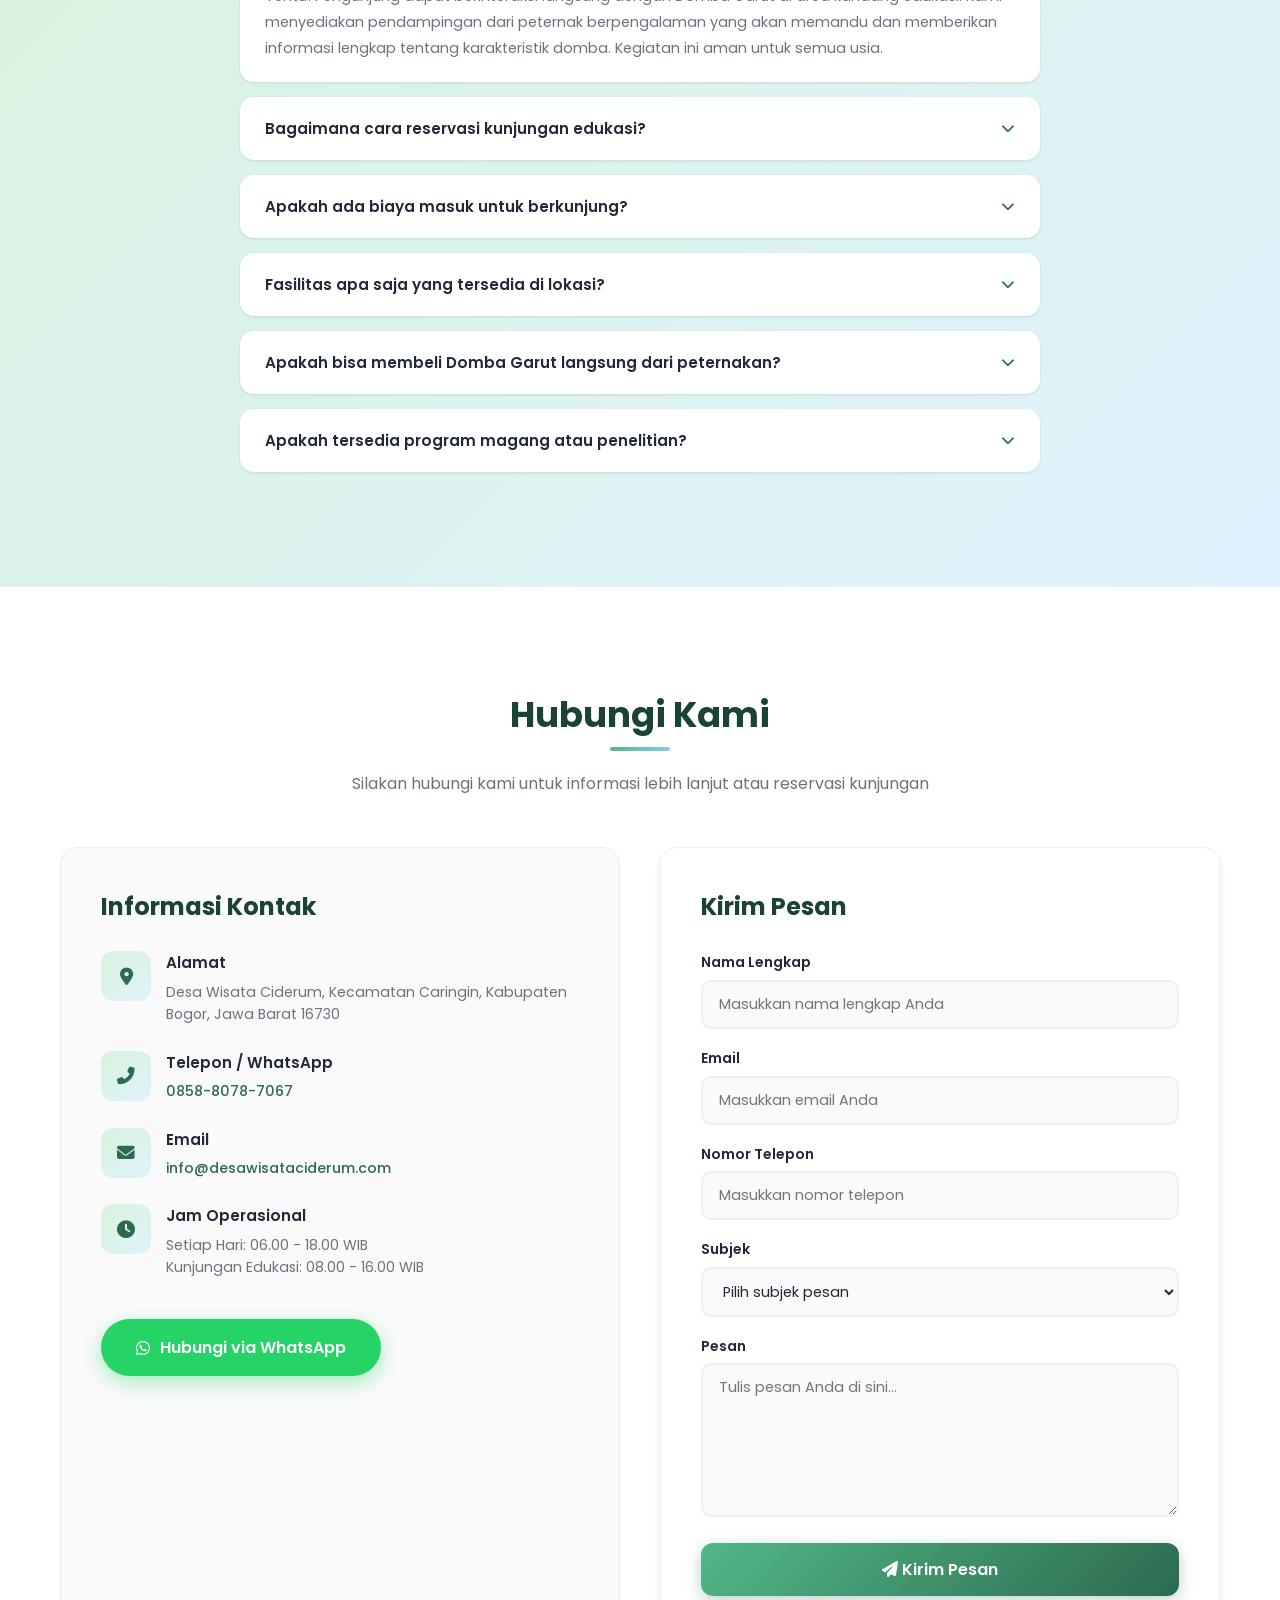
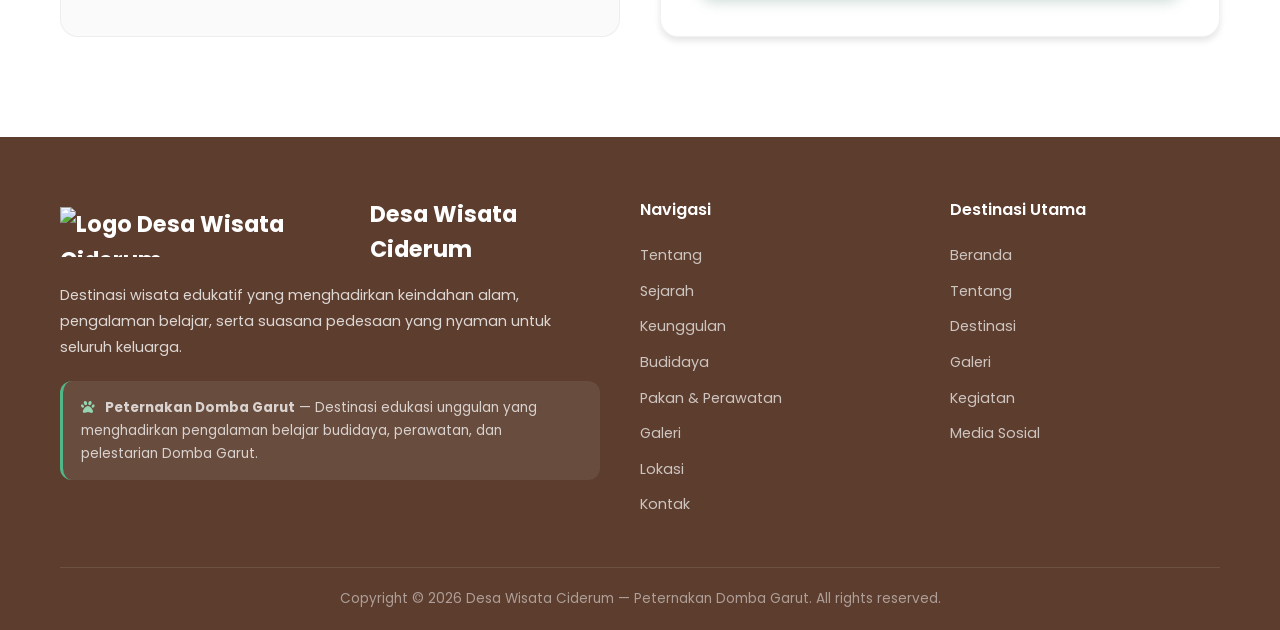
==== commit c56a6674: "Update index.html" ====
--- a/peternakan/index.html
+++ b/peternakan/index.html
@@ -159,7 +159,7 @@
                     </div>
                 </div>
                 <div class="sejarah-image fade-right">
-                    <img src="https://cdn.phototourl.com/free/2026-07-26-997ffe22-02ac-4f1b-92ed-24c7ce325d03.jpg" alt="Sejarah Domba Garut" loading="lazy">
+                    <img src="https://cdn.phototourl.com/free/2026-07-26-3d55ba87-2750-4690-93f6-5680f07748c4.jpg" alt="Sejarah Domba Garut" loading="lazy">
                 </div>
             </div>
         </div>
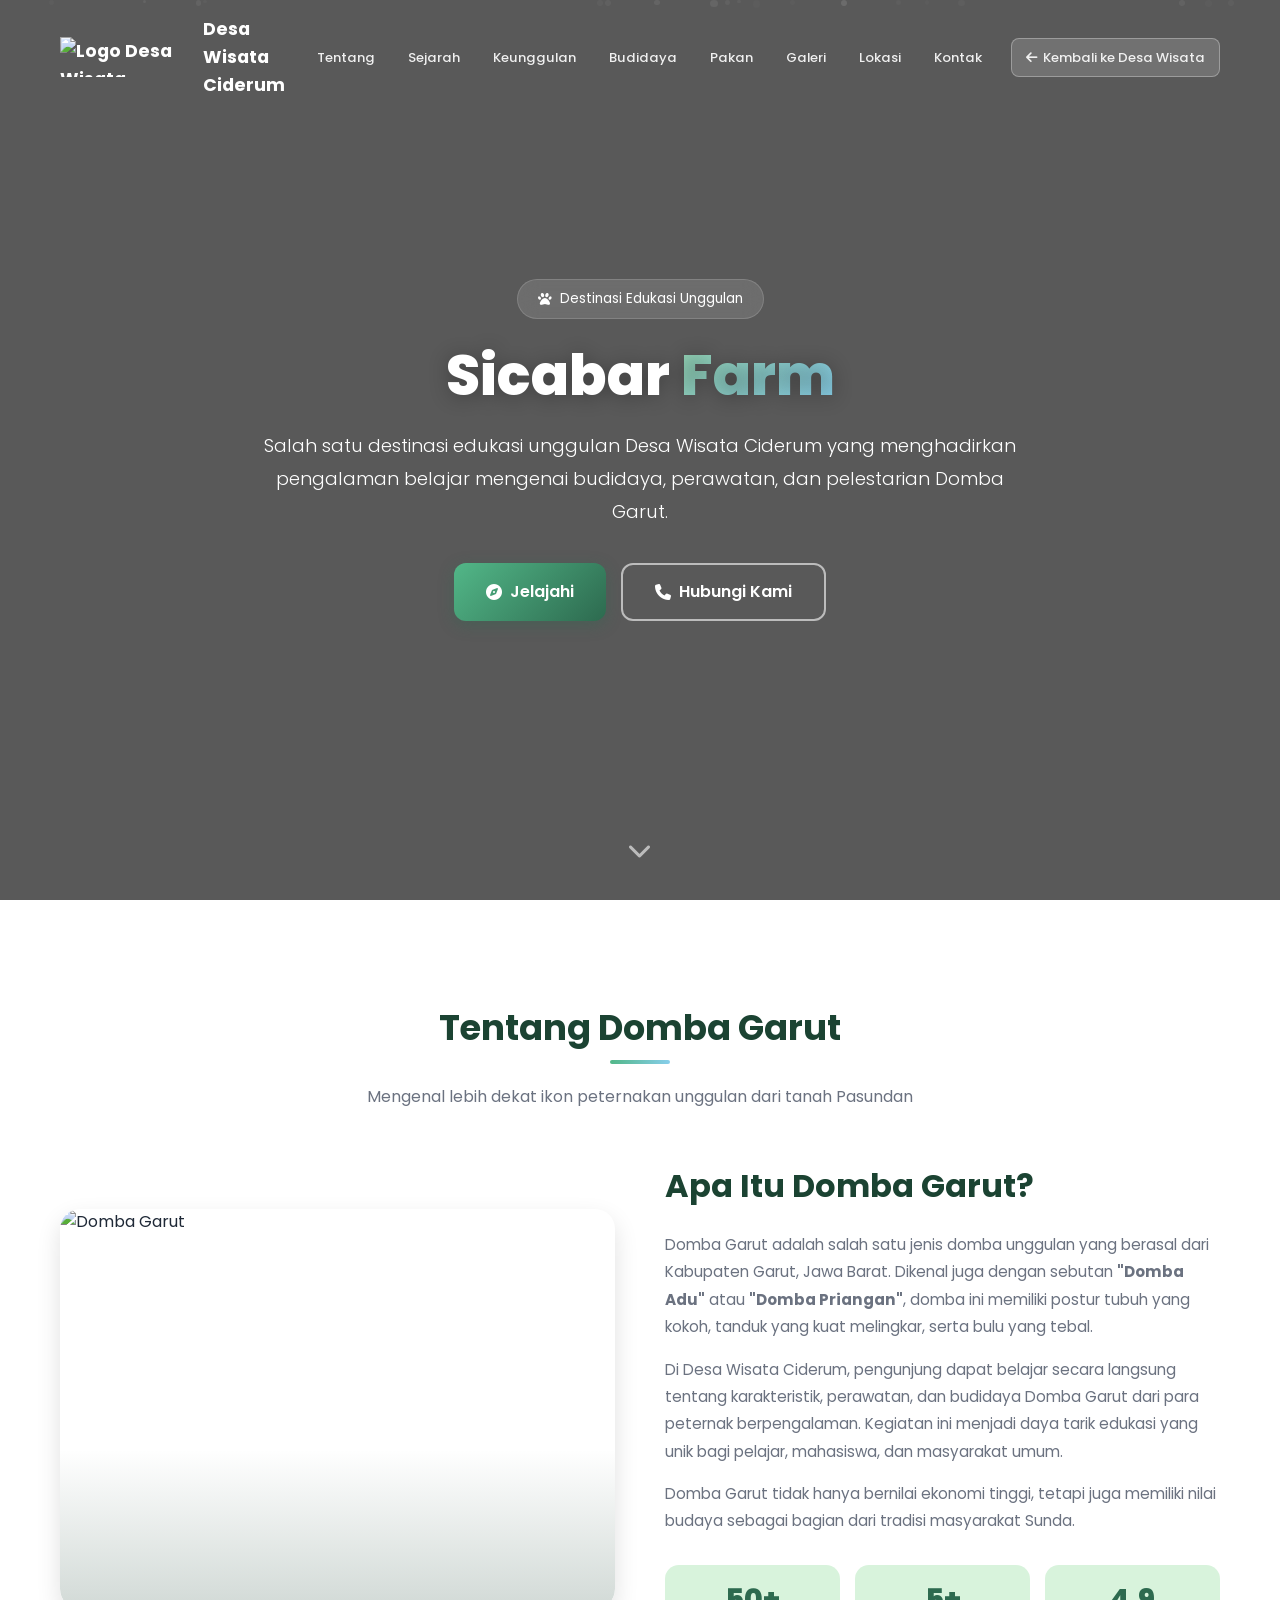
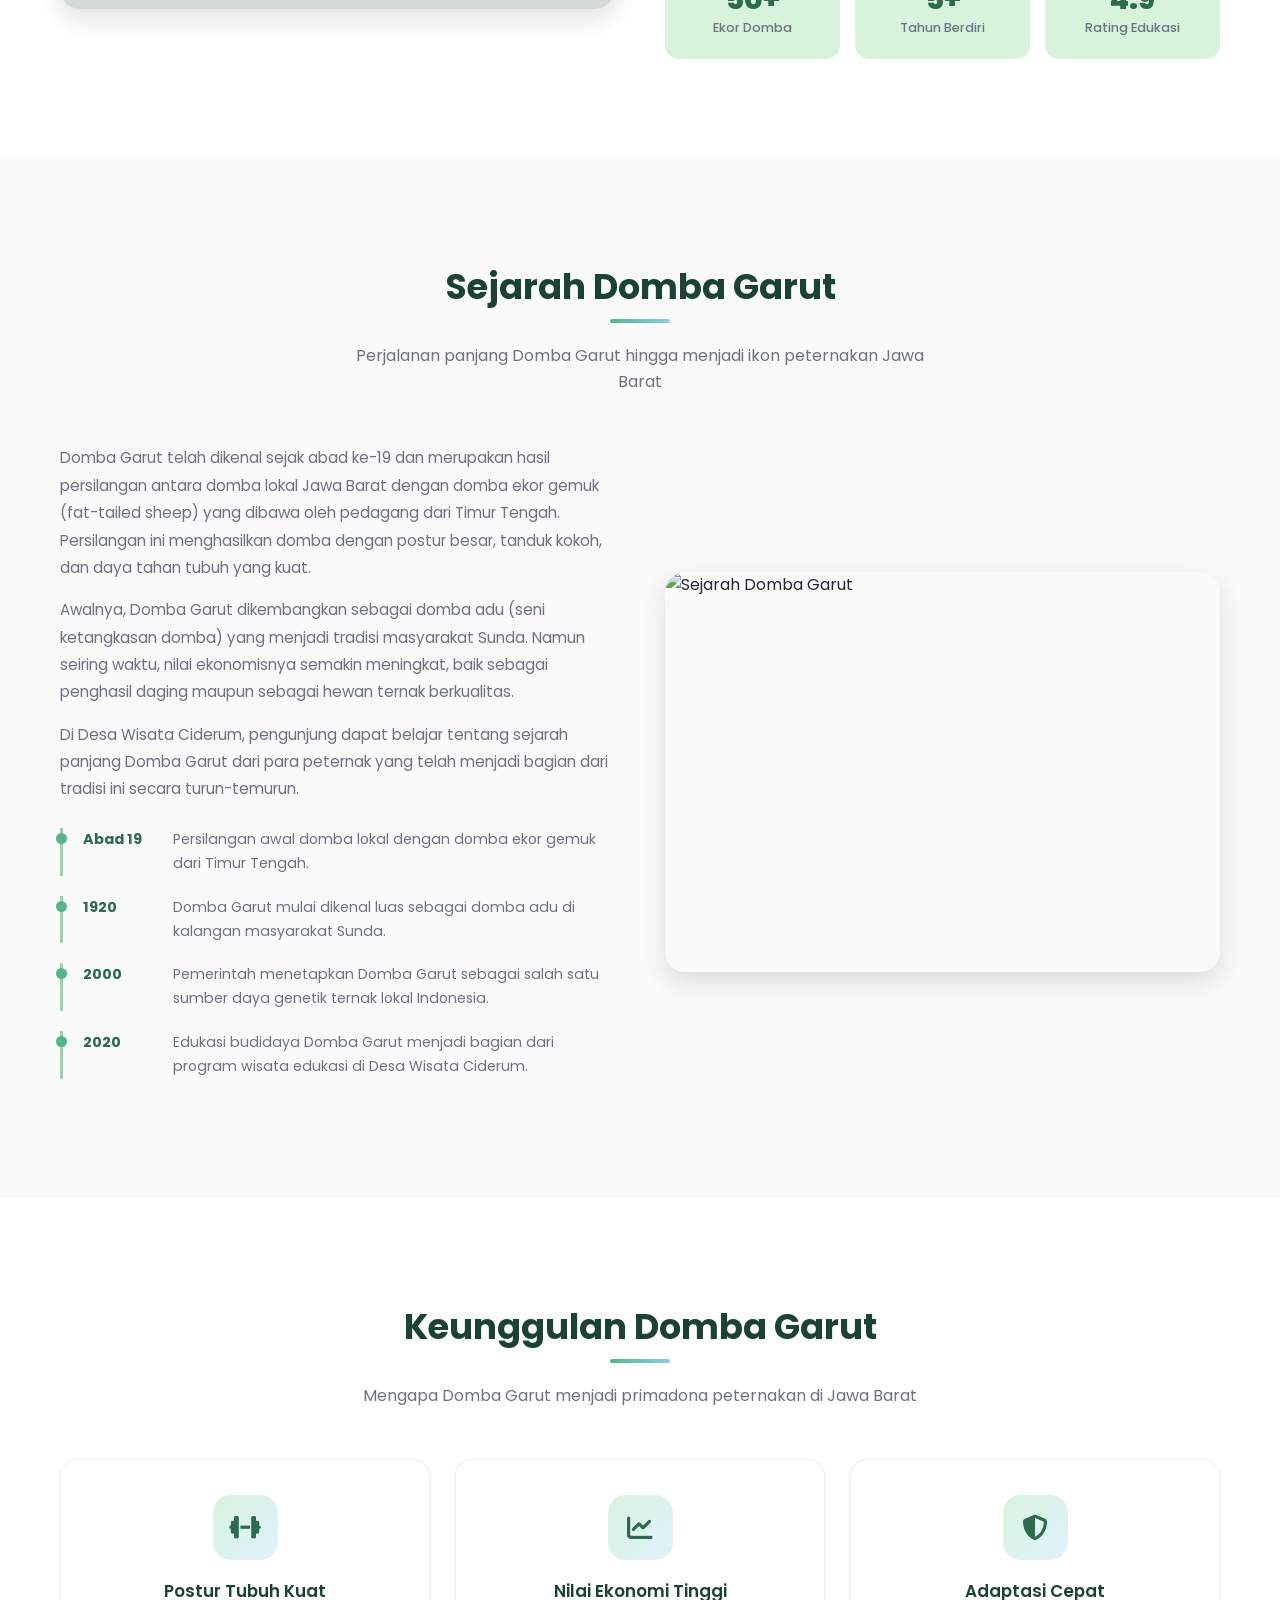
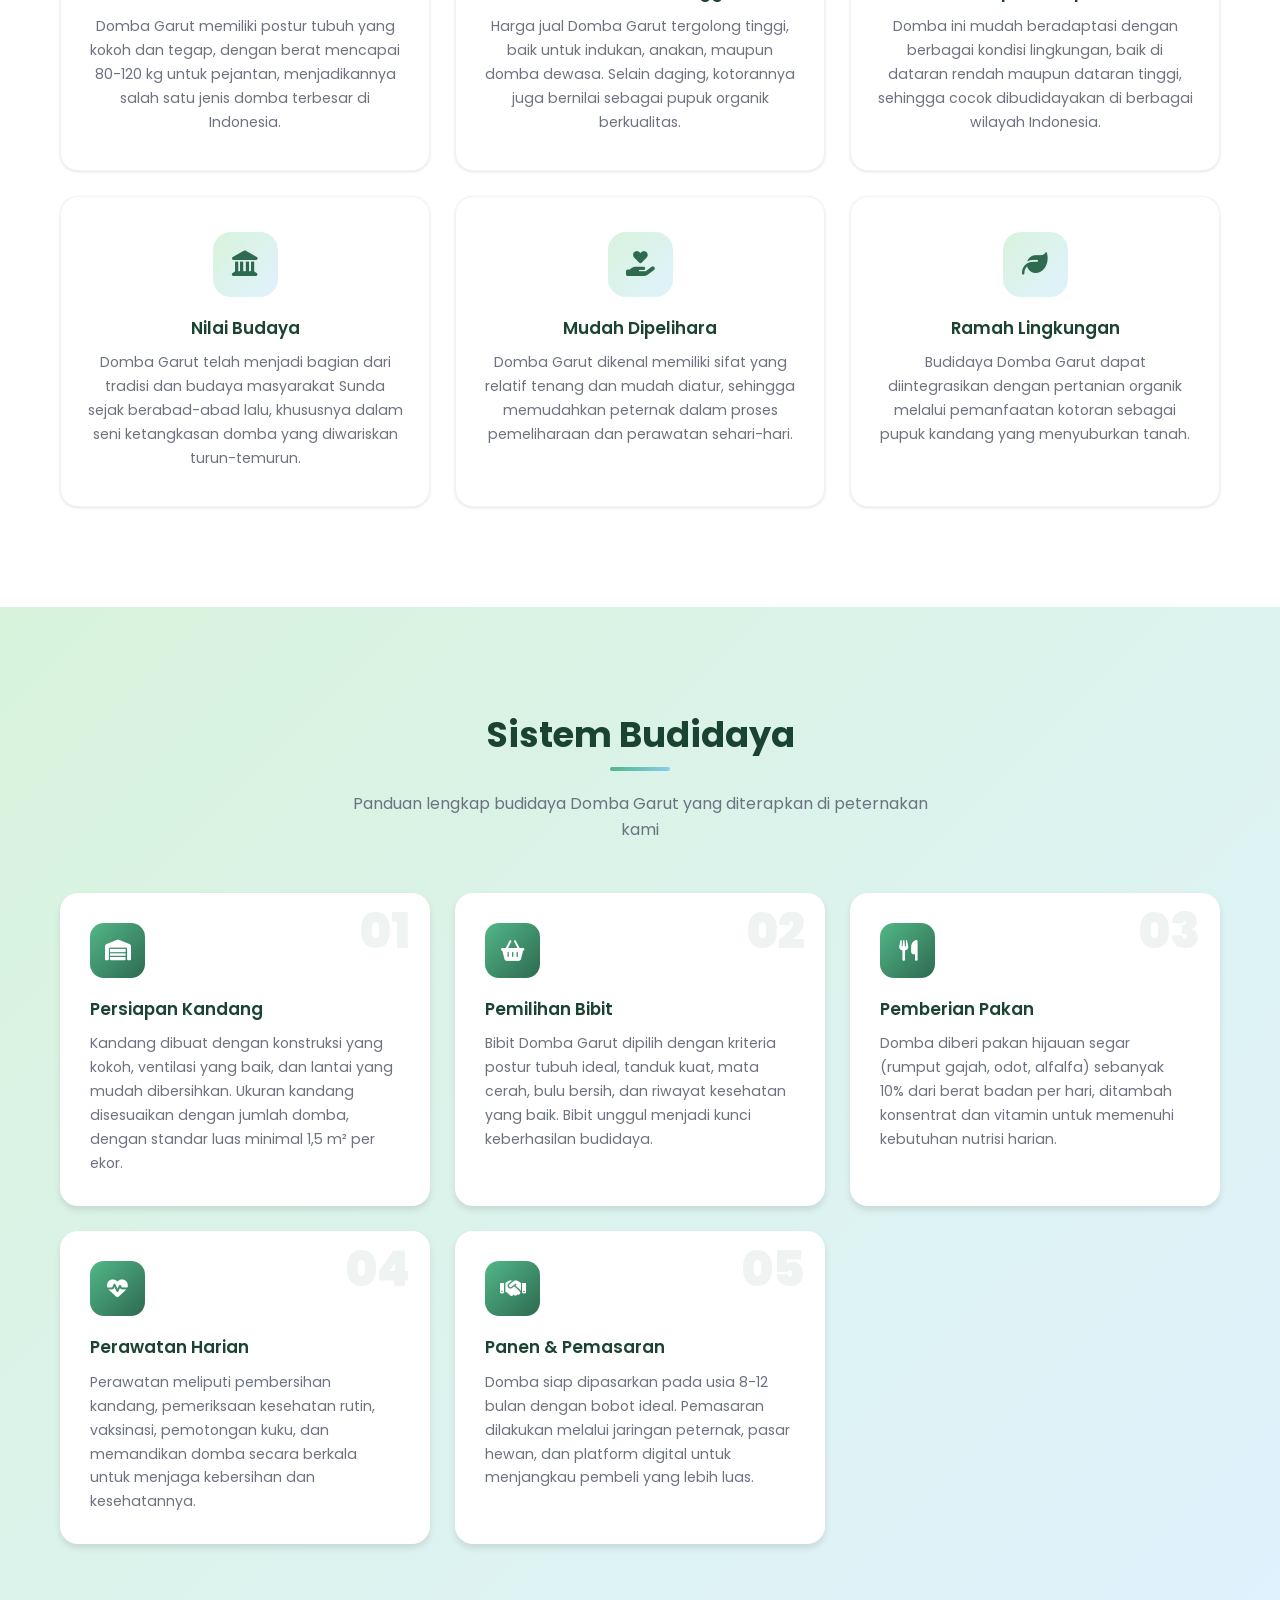
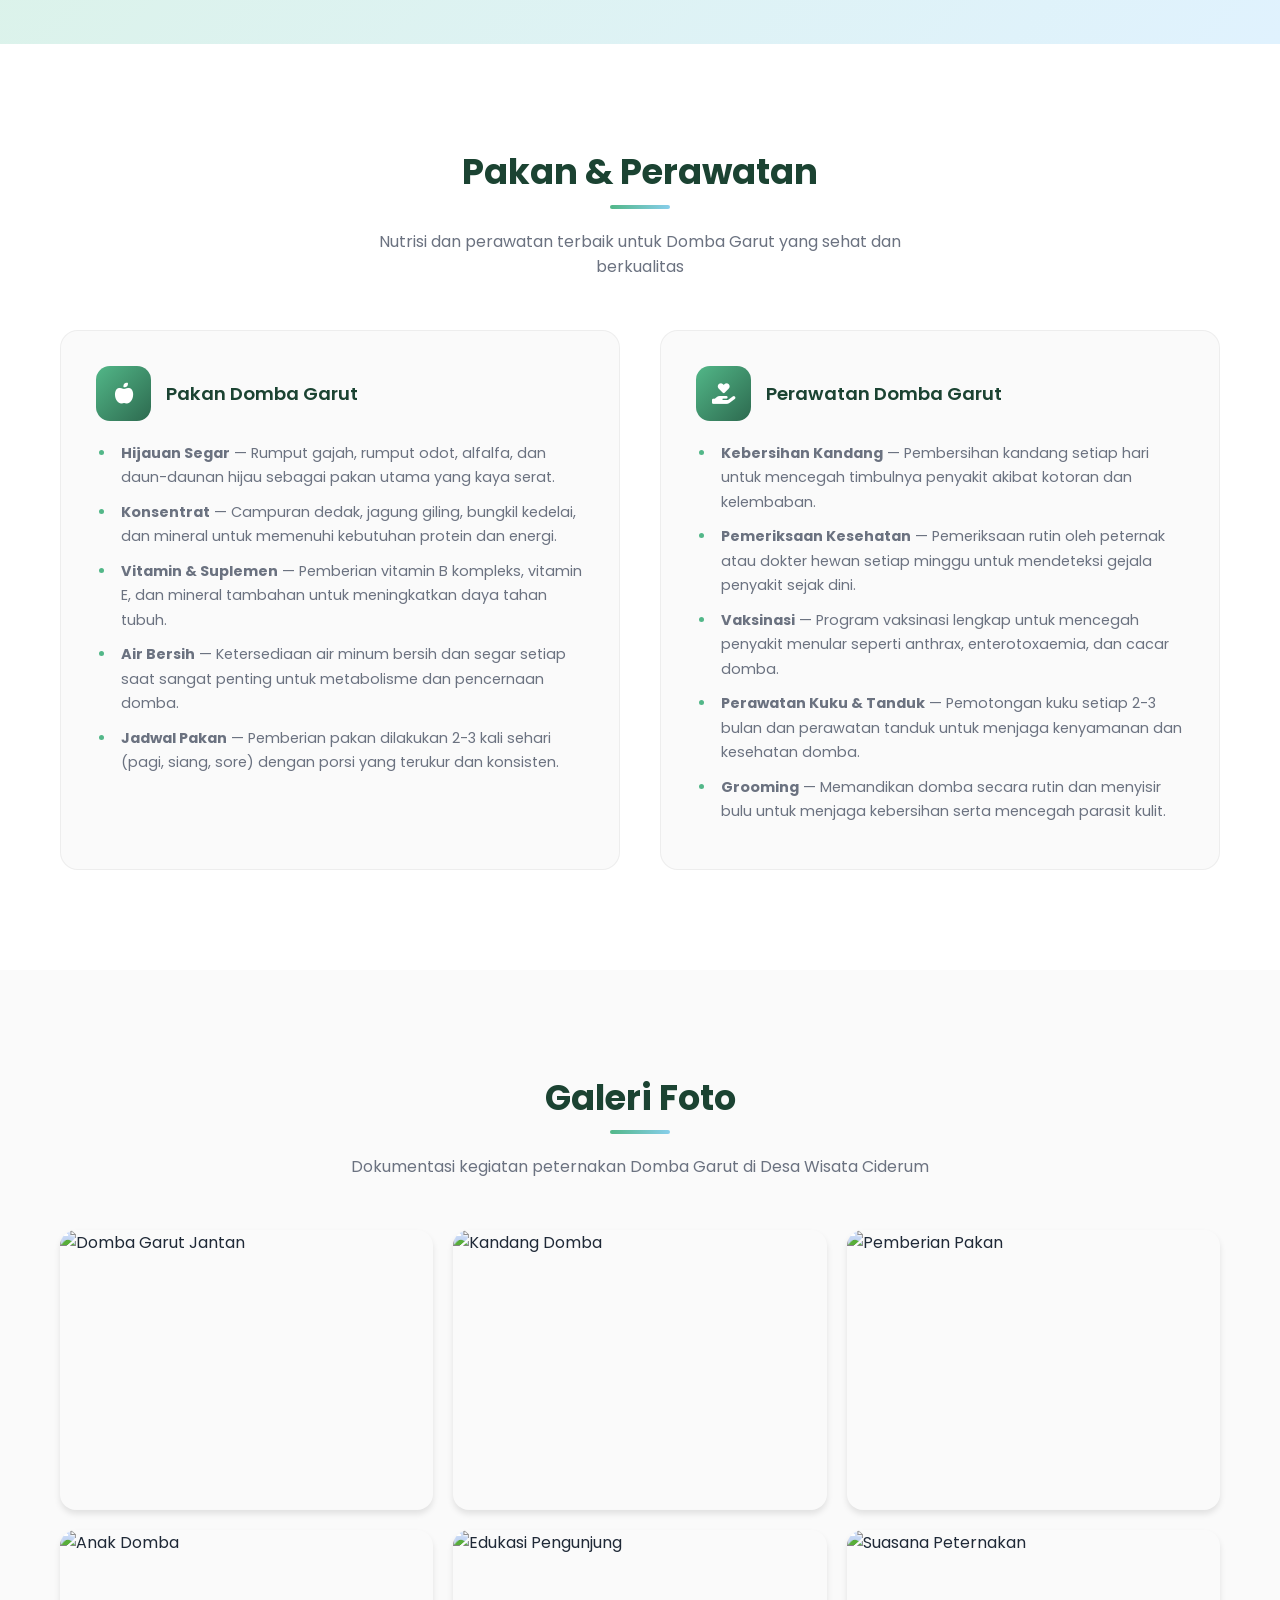
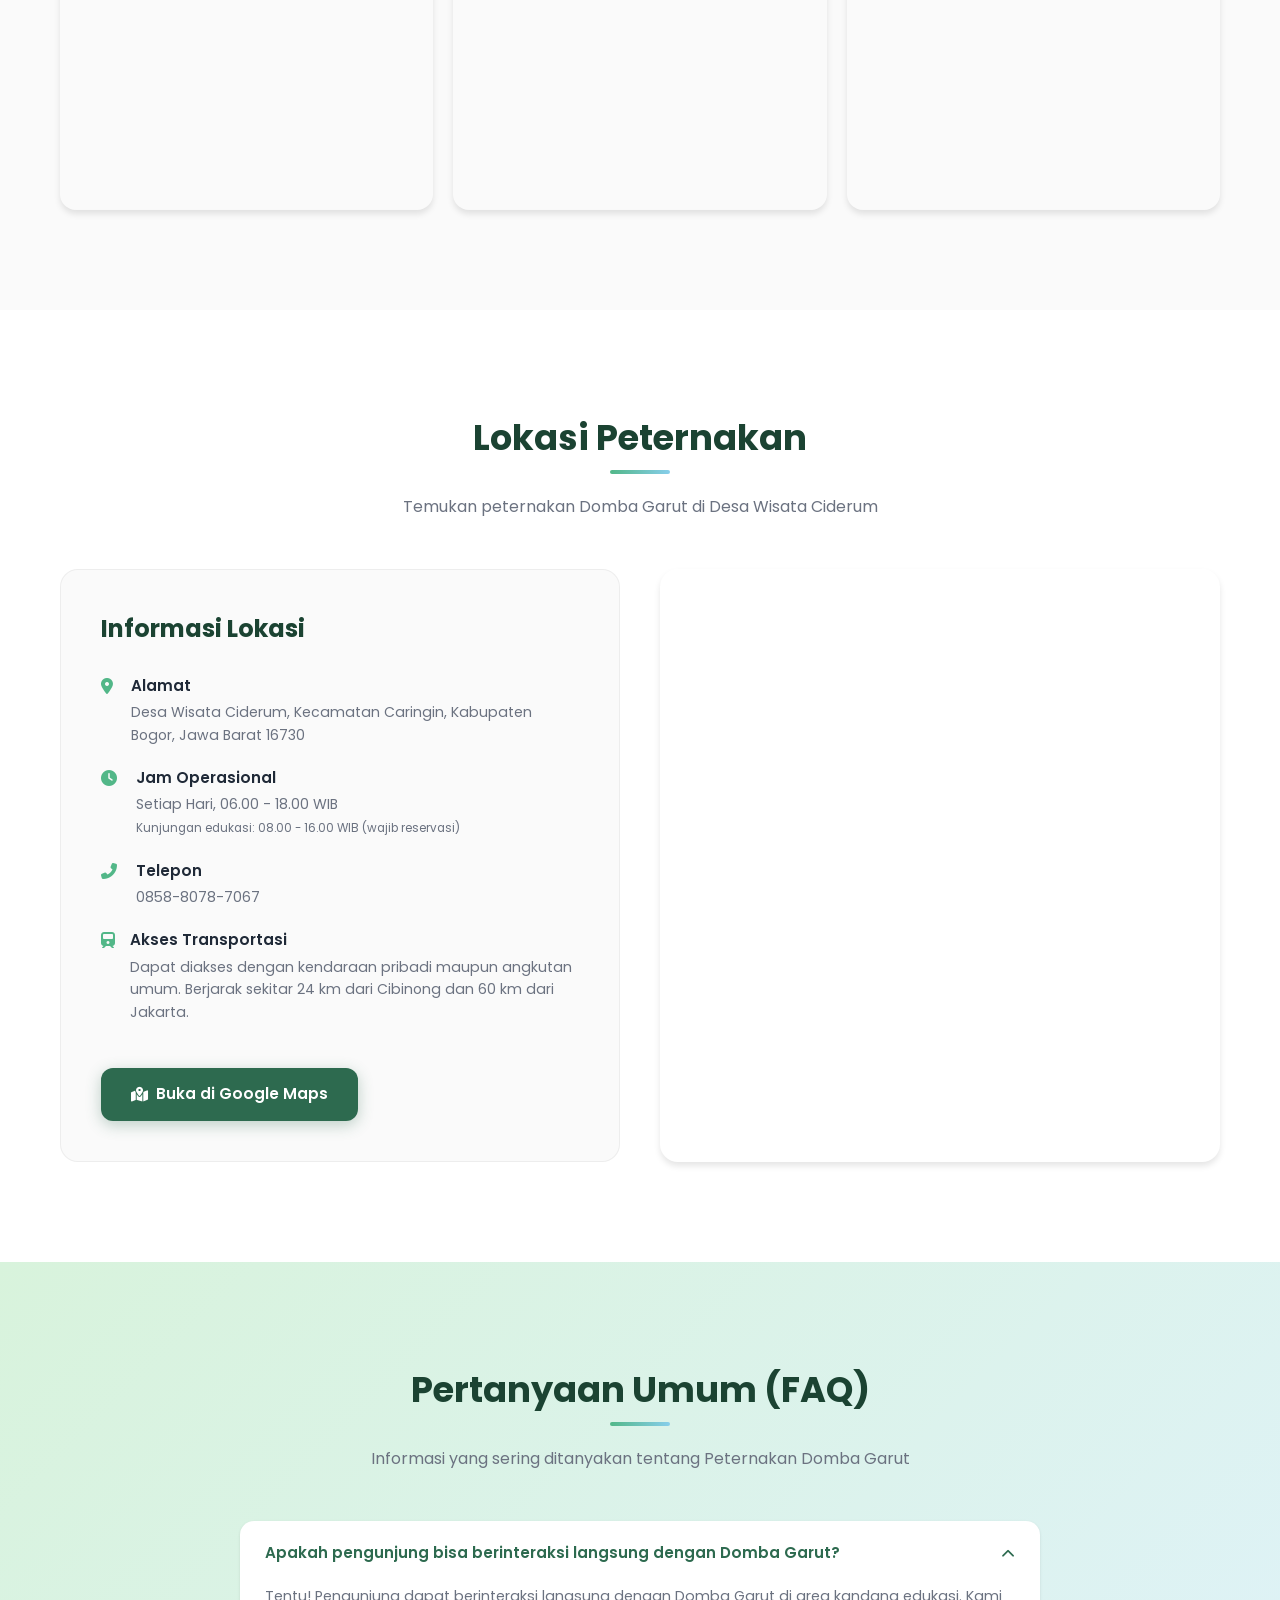
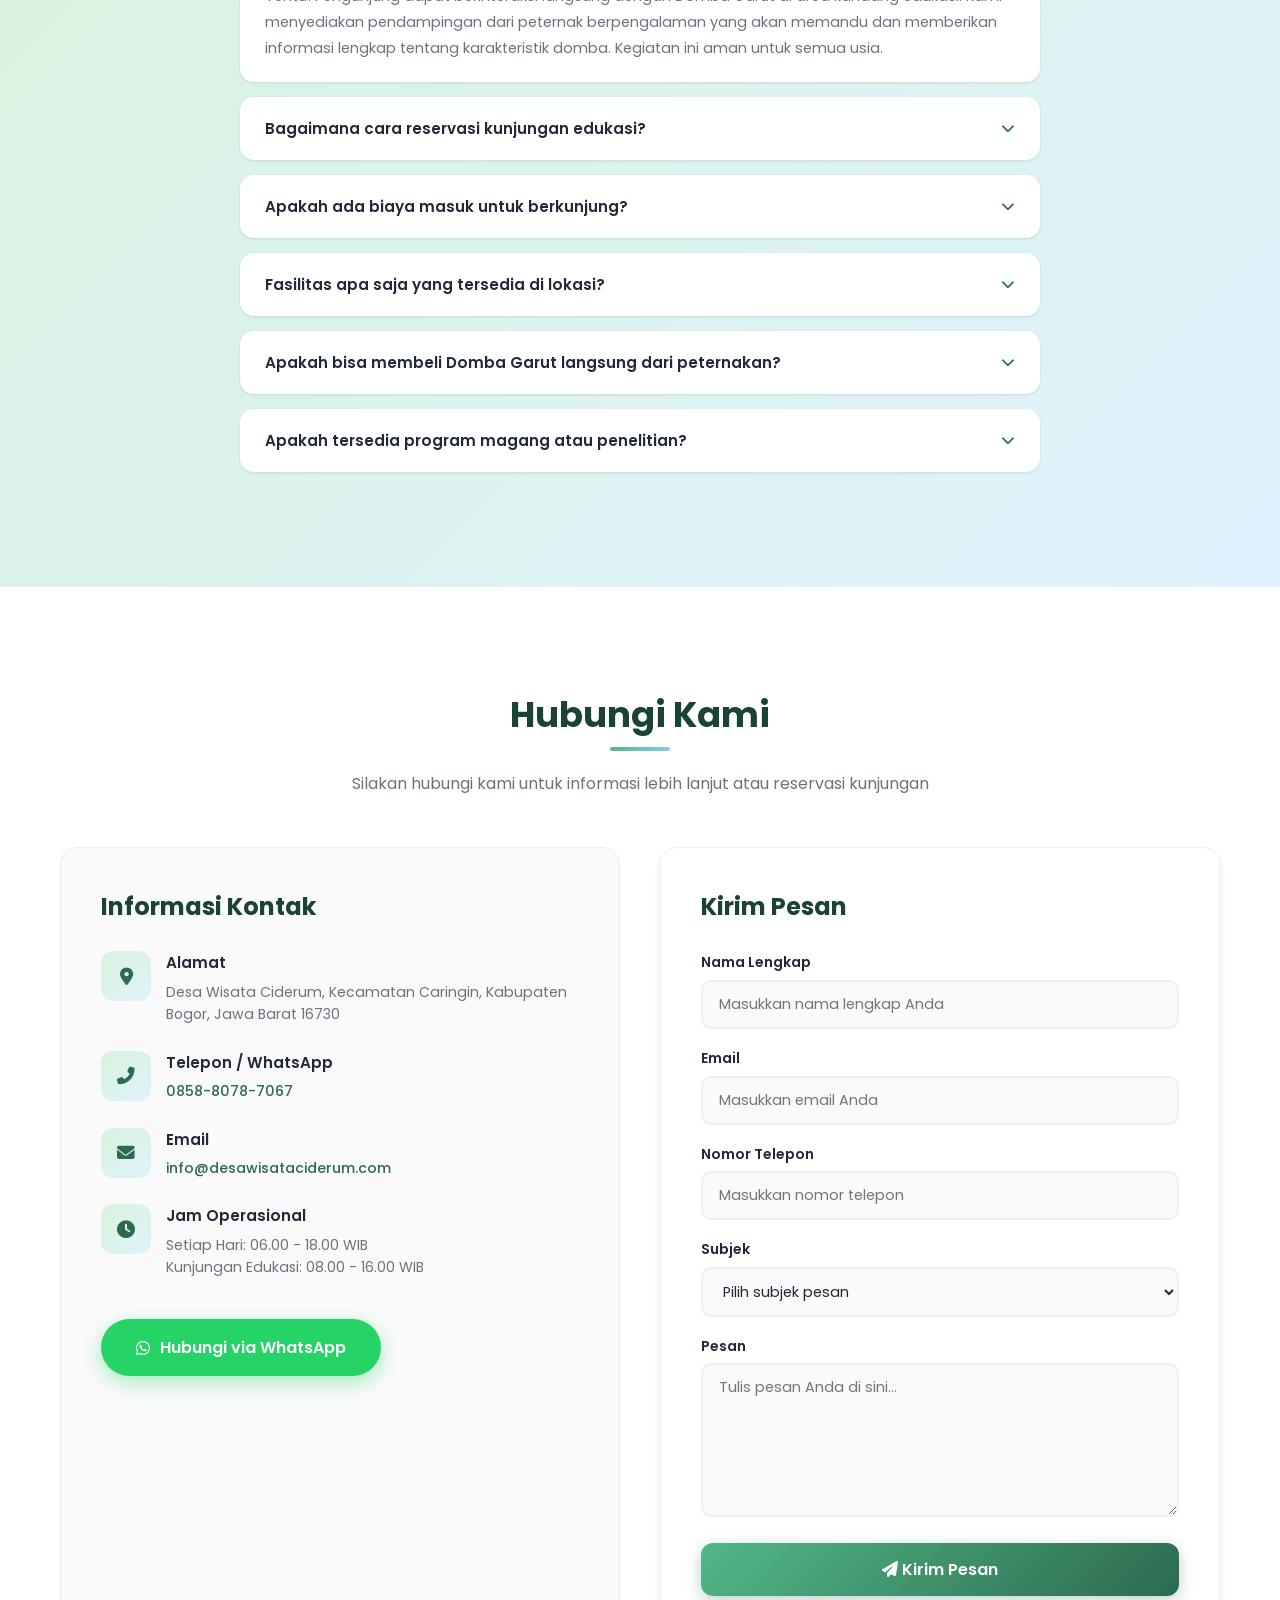
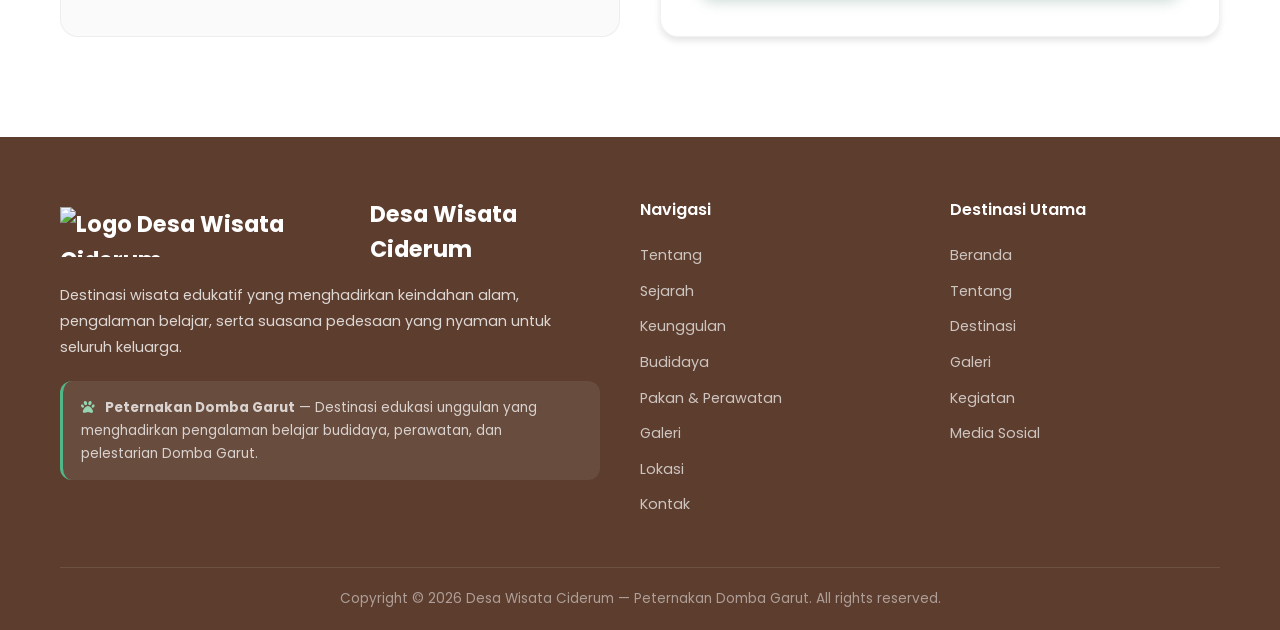
==== commit 81553f31: "Update index.html" ====
--- a/peternakan/index.html
+++ b/peternakan/index.html
@@ -159,7 +159,7 @@
                     </div>
                 </div>
                 <div class="sejarah-image fade-right">
-                    <img src="https://cdn.phototourl.com/free/2026-07-26-3d55ba87-2750-4690-93f6-5680f07748c4.jpg" alt="Sejarah Domba Garut" loading="lazy">
+                    <img src="https://cdn.phototourl.com/free/2026-07-26-485d3de7-cf2c-44a9-927d-6916db71f4cd.jpg" alt="Sejarah Domba Garut" loading="lazy">
                 </div>
             </div>
         </div>
@@ -346,7 +346,7 @@
                     <div class="zoom-icon"><i class="fas fa-search-plus"></i></div>
                 </div>
                 <div class="galeri-item scale-in" data-caption="Proses pemberian pakan hijauan segar">
-                    <img src="https://images.unsplash.com/photo-1516751118817-438c5ed97f26?ixlib=rb-4.0.3&auto=format&fit=crop&w=600&q=80" alt="Pemberian Pakan" loading="lazy">
+                    <img src="https://cdn.phototourl.com/free/2026-07-26-3d55ba87-2750-4690-93f6-5680f07748c4.jpg" alt="Pemberian Pakan" loading="lazy">
                     <div class="galeri-overlay">
                         <h4>Pemberian Pakan</h4>
                         <p>Hijauan segar untuk nutrisi optimal</p>
@@ -354,7 +354,7 @@
                     <div class="zoom-icon"><i class="fas fa-search-plus"></i></div>
                 </div>
                 <div class="galeri-item scale-in" data-caption="Anak Domba Garut yang lucu dan sehat">
-                    <img src="https://images.unsplash.com/photo-1600594346200-0c2e9f1a6d3e?ixlib=rb-4.0.3&auto=format&fit=crop&w=600&q=80" alt="Anak Domba" loading="lazy">
+                    <img src="https://cdn.phototourl.com/free/2026-07-26-32f1efe1-07d3-421b-85ba-211d70441e8d.jpg" alt="Anak Domba" loading="lazy">
                     <div class="galeri-overlay">
                         <h4>Anak Domba Garut</h4>
                         <p>Generasi penerus peternakan berkualitas</p>
@@ -362,7 +362,7 @@
                     <div class="zoom-icon"><i class="fas fa-search-plus"></i></div>
                 </div>
                 <div class="galeri-item scale-in" data-caption="Kegiatan edukasi bersama pengunjung">
-                    <img src="https://images.unsplash.com/photo-1540573133985-87b6da6d54a9?ixlib=rb-4.0.3&auto=format&fit=crop&w=600&q=80" alt="Edukasi Pengunjung" loading="lazy">
+                    <img src="https://cdn.phototourl.com/free/2026-07-26-0b67ac5f-77fd-4fc8-a308-578d68c8aa6e.jpg" alt="Edukasi Pengunjung" loading="lazy">
                     <div class="galeri-overlay">
                         <h4>Edukasi Interaktif</h4>
                         <p>Pengunjung belajar langsung dari peternak</p>
@@ -370,7 +370,7 @@
                     <div class="zoom-icon"><i class="fas fa-search-plus"></i></div>
                 </div>
                 <div class="galeri-item scale-in" data-caption="Suasana peternakan di pagi hari">
-                    <img src="https://images.unsplash.com/photo-1507101105822-7472b28e22ac?ixlib=rb-4.0.3&auto=format&fit=crop&w=600&q=80" alt="Suasana Peternakan" loading="lazy">
+                    <img src="https://cdn.phototourl.com/free/2026-07-26-3d1b3dd3-2cf8-4884-9fbb-d4b390eecbed.jpg" alt="Suasana Peternakan" loading="lazy">
                     <div class="galeri-overlay">
                         <h4>Suasana Peternakan</h4>
                         <p>Udara segar dan pemandangan hijau</p>
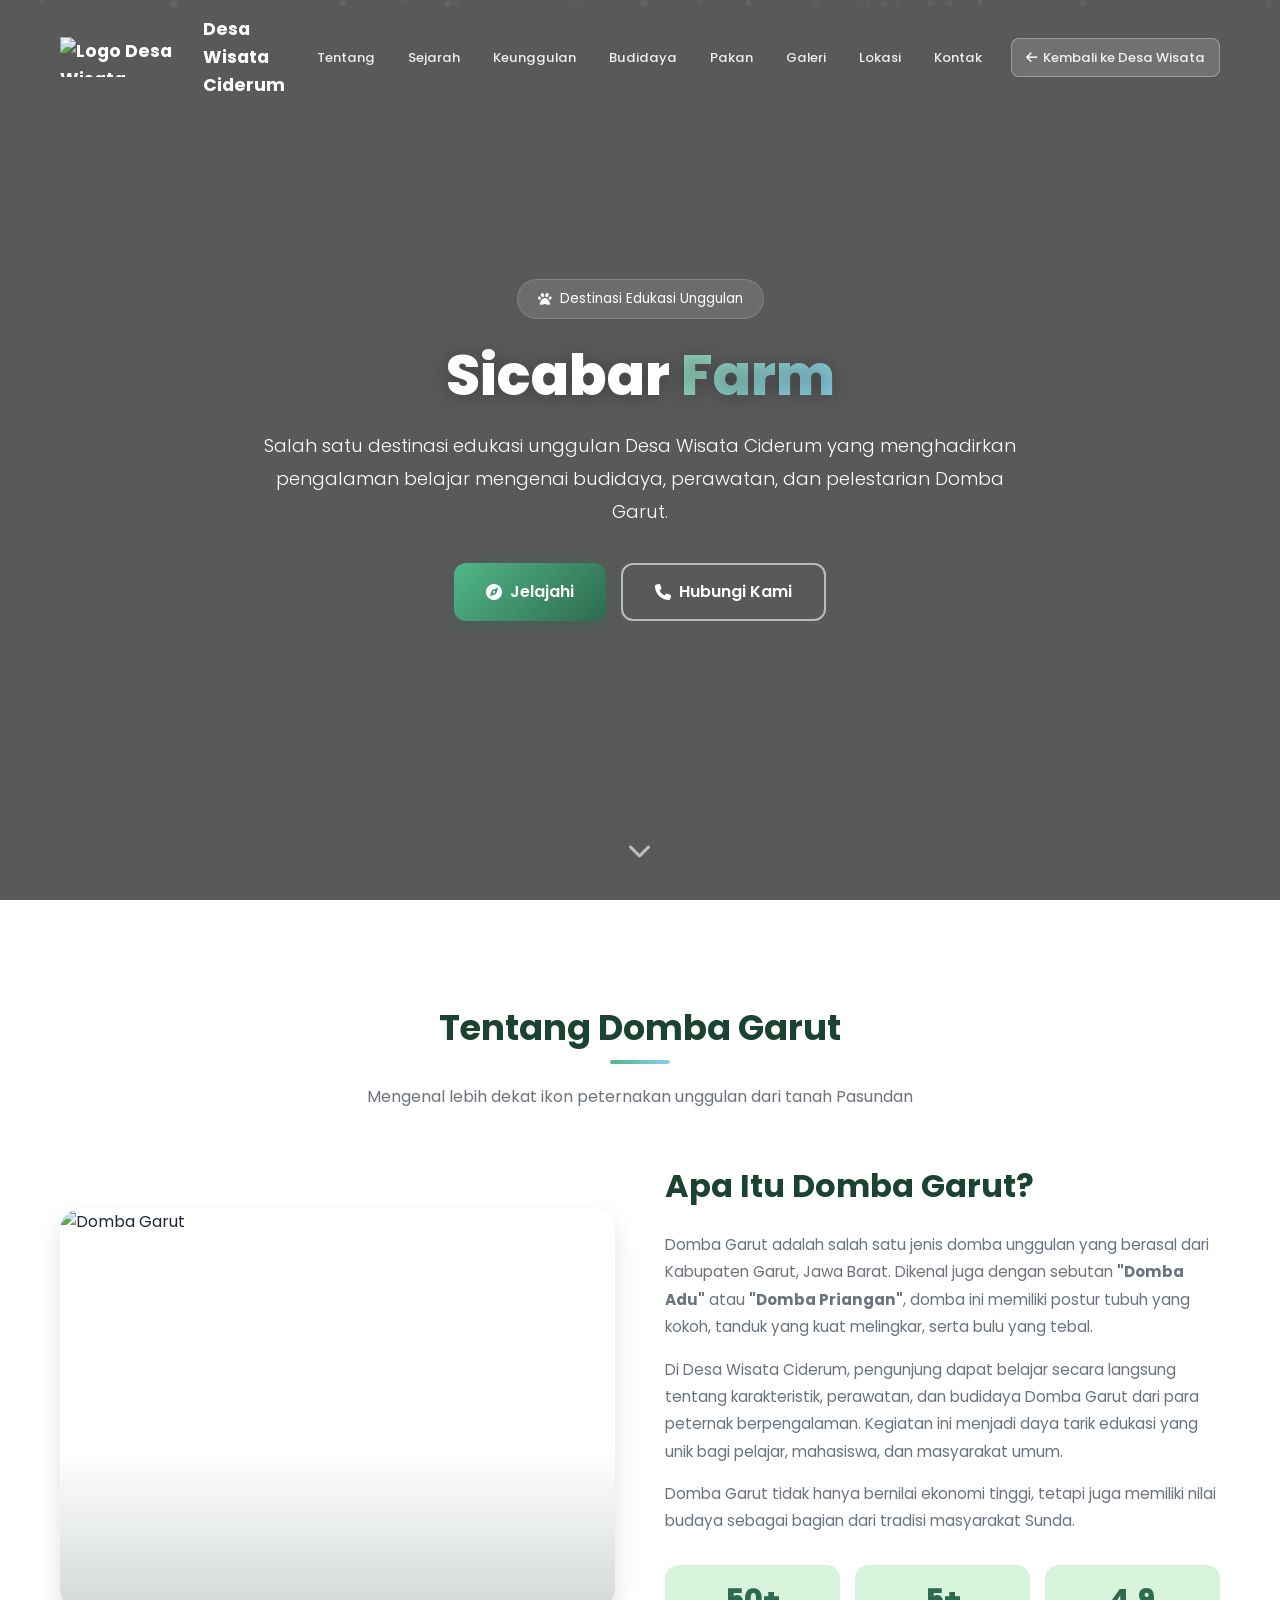
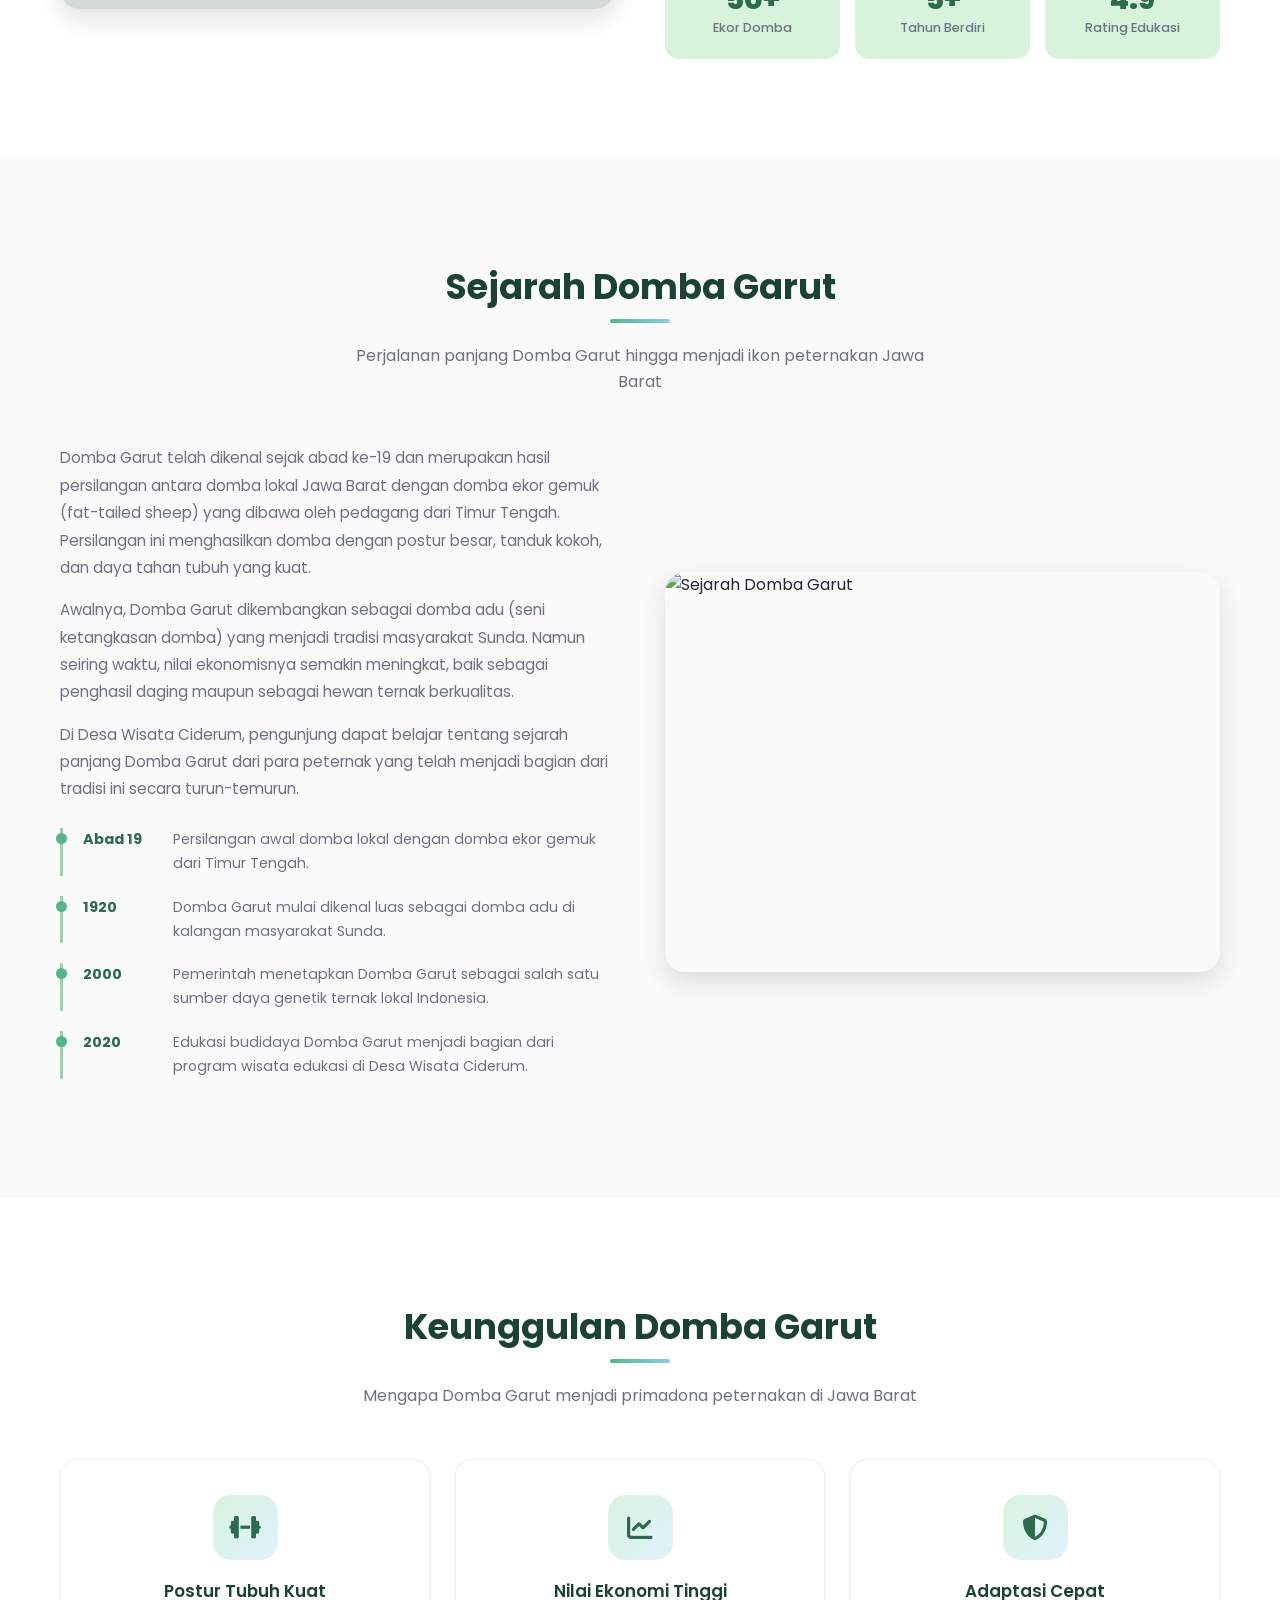
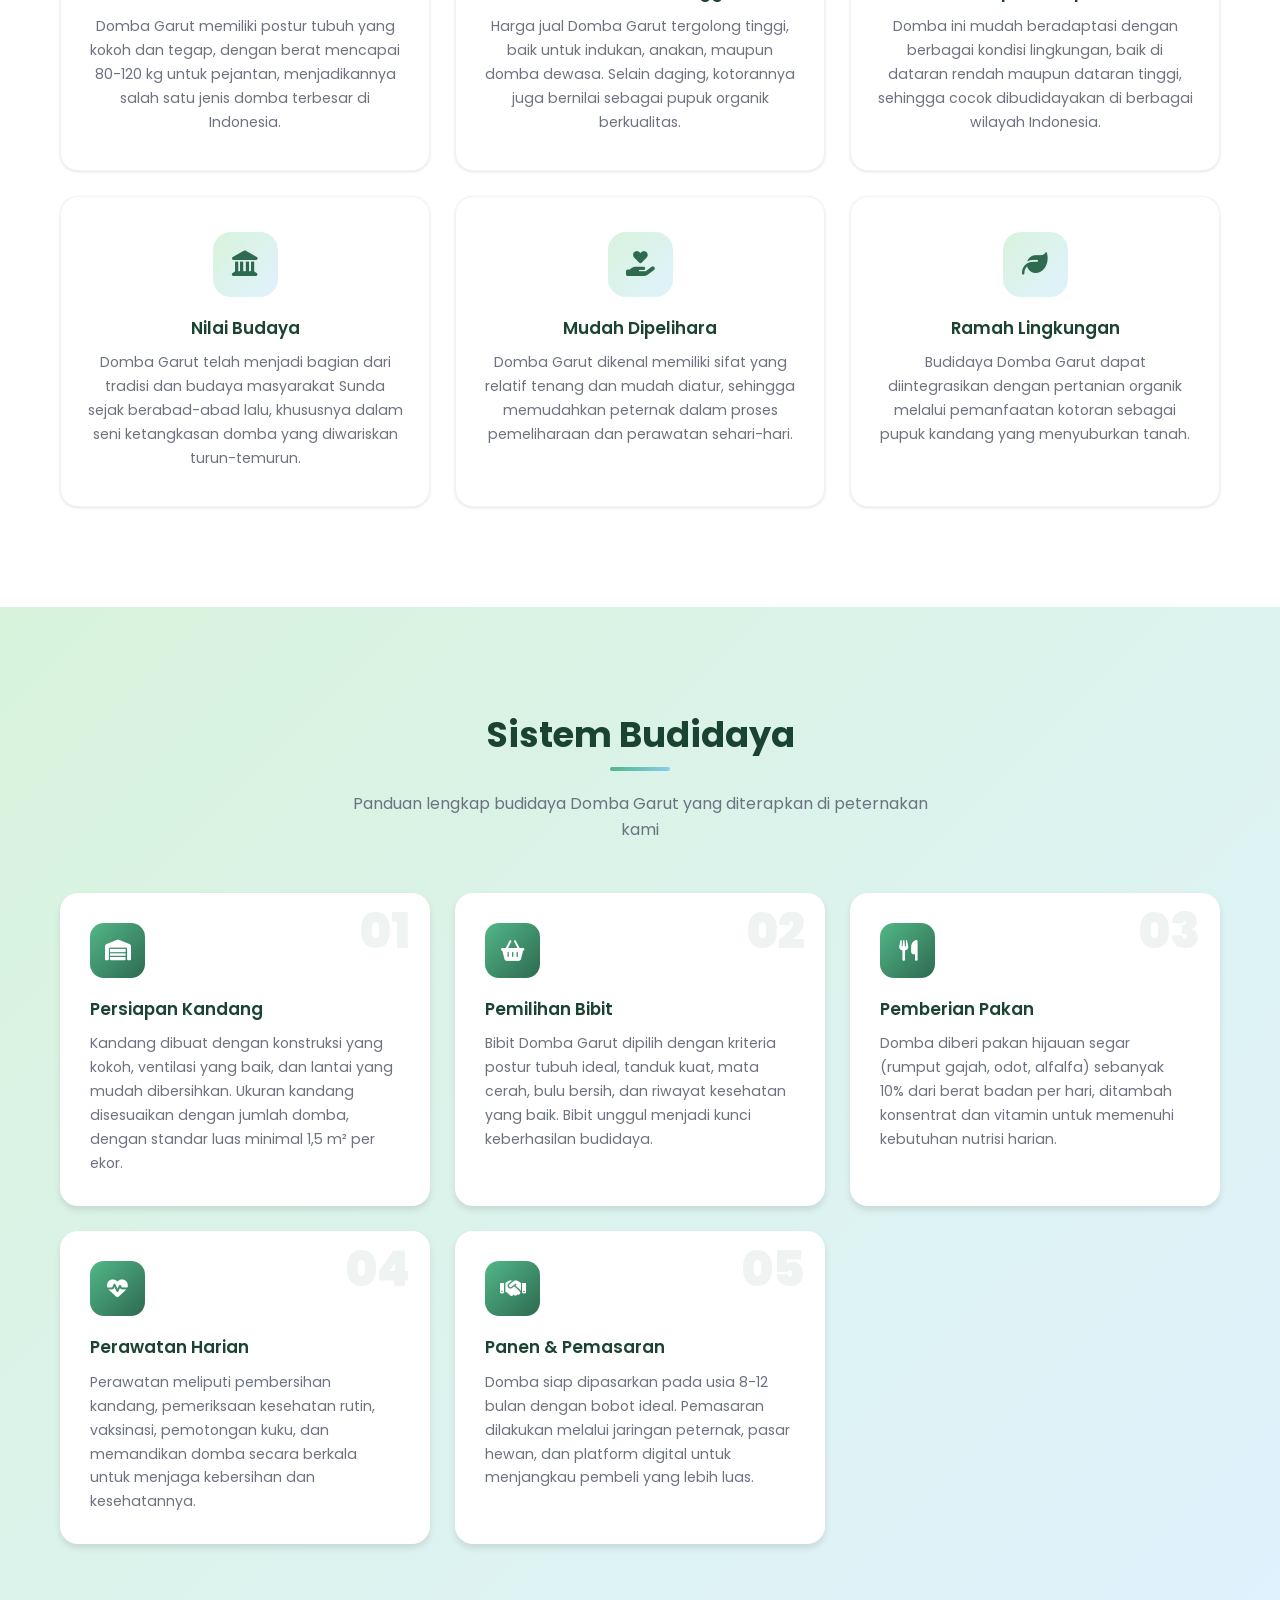
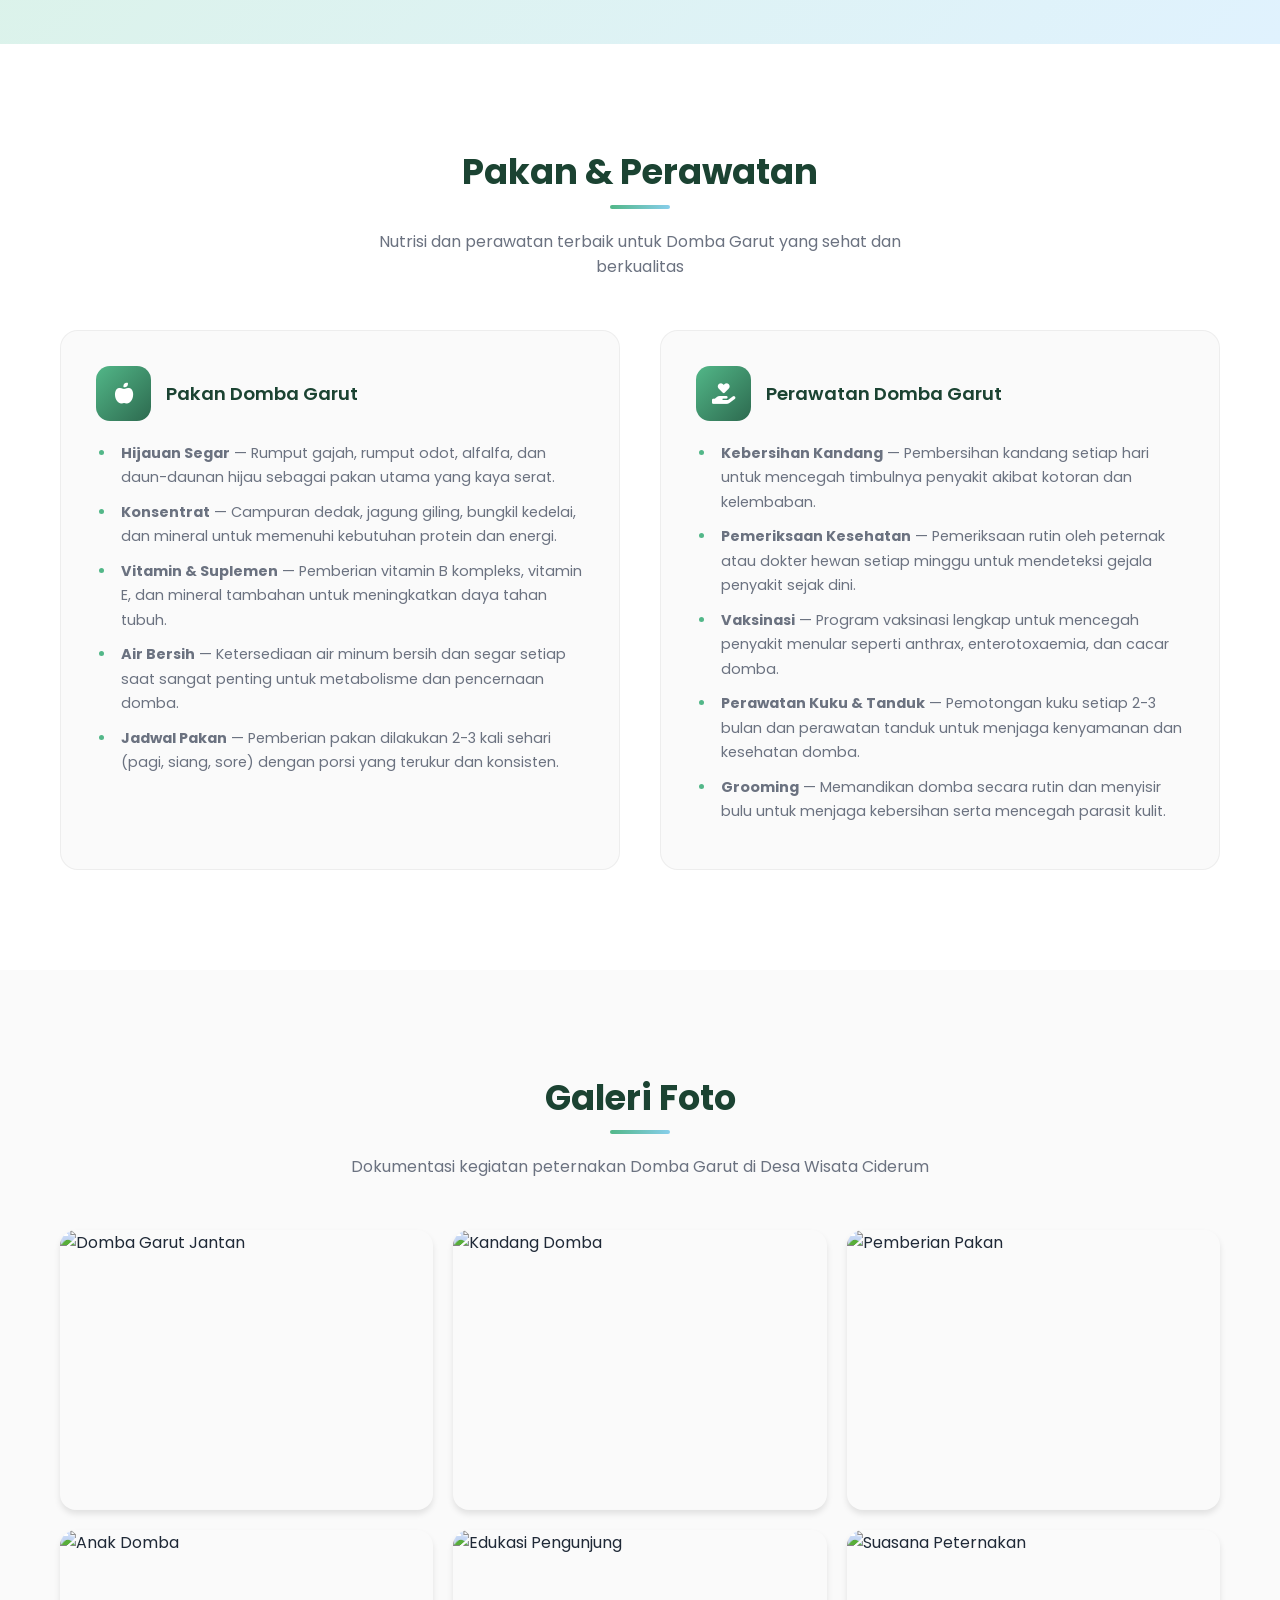
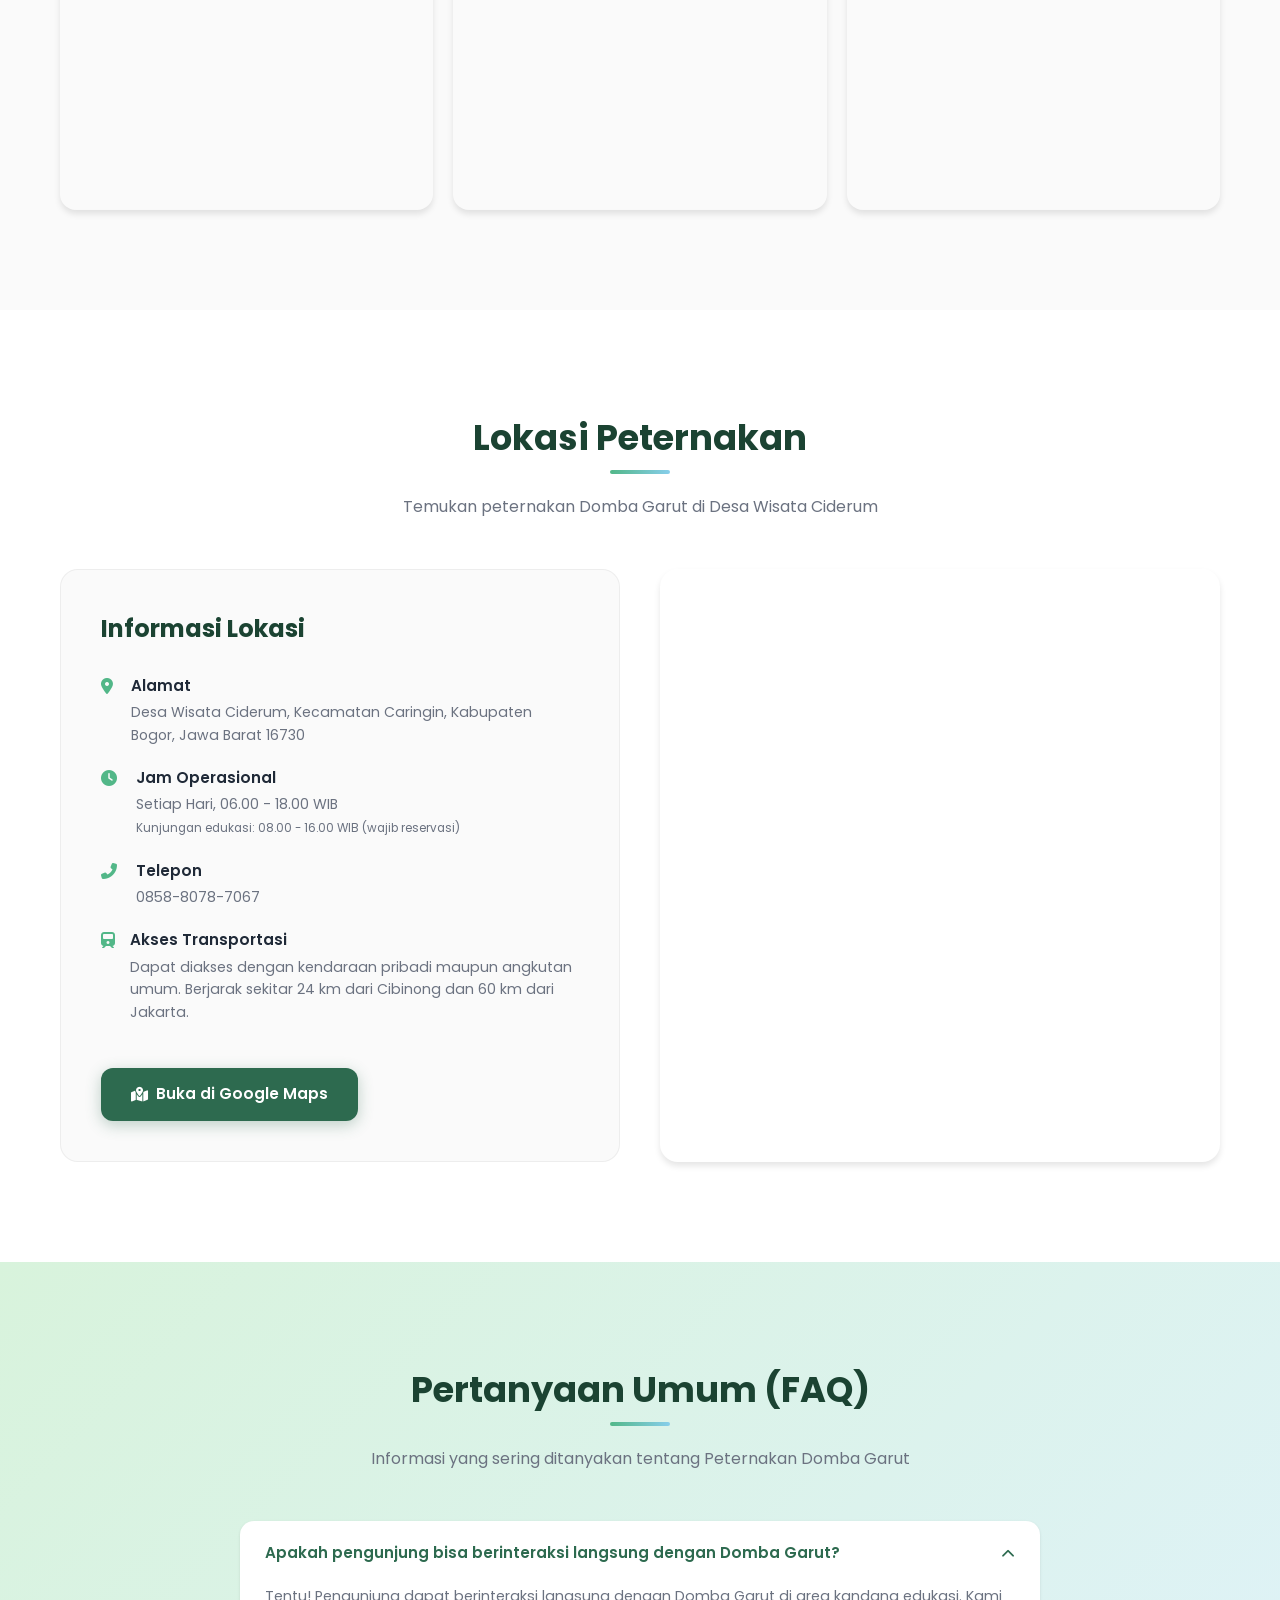
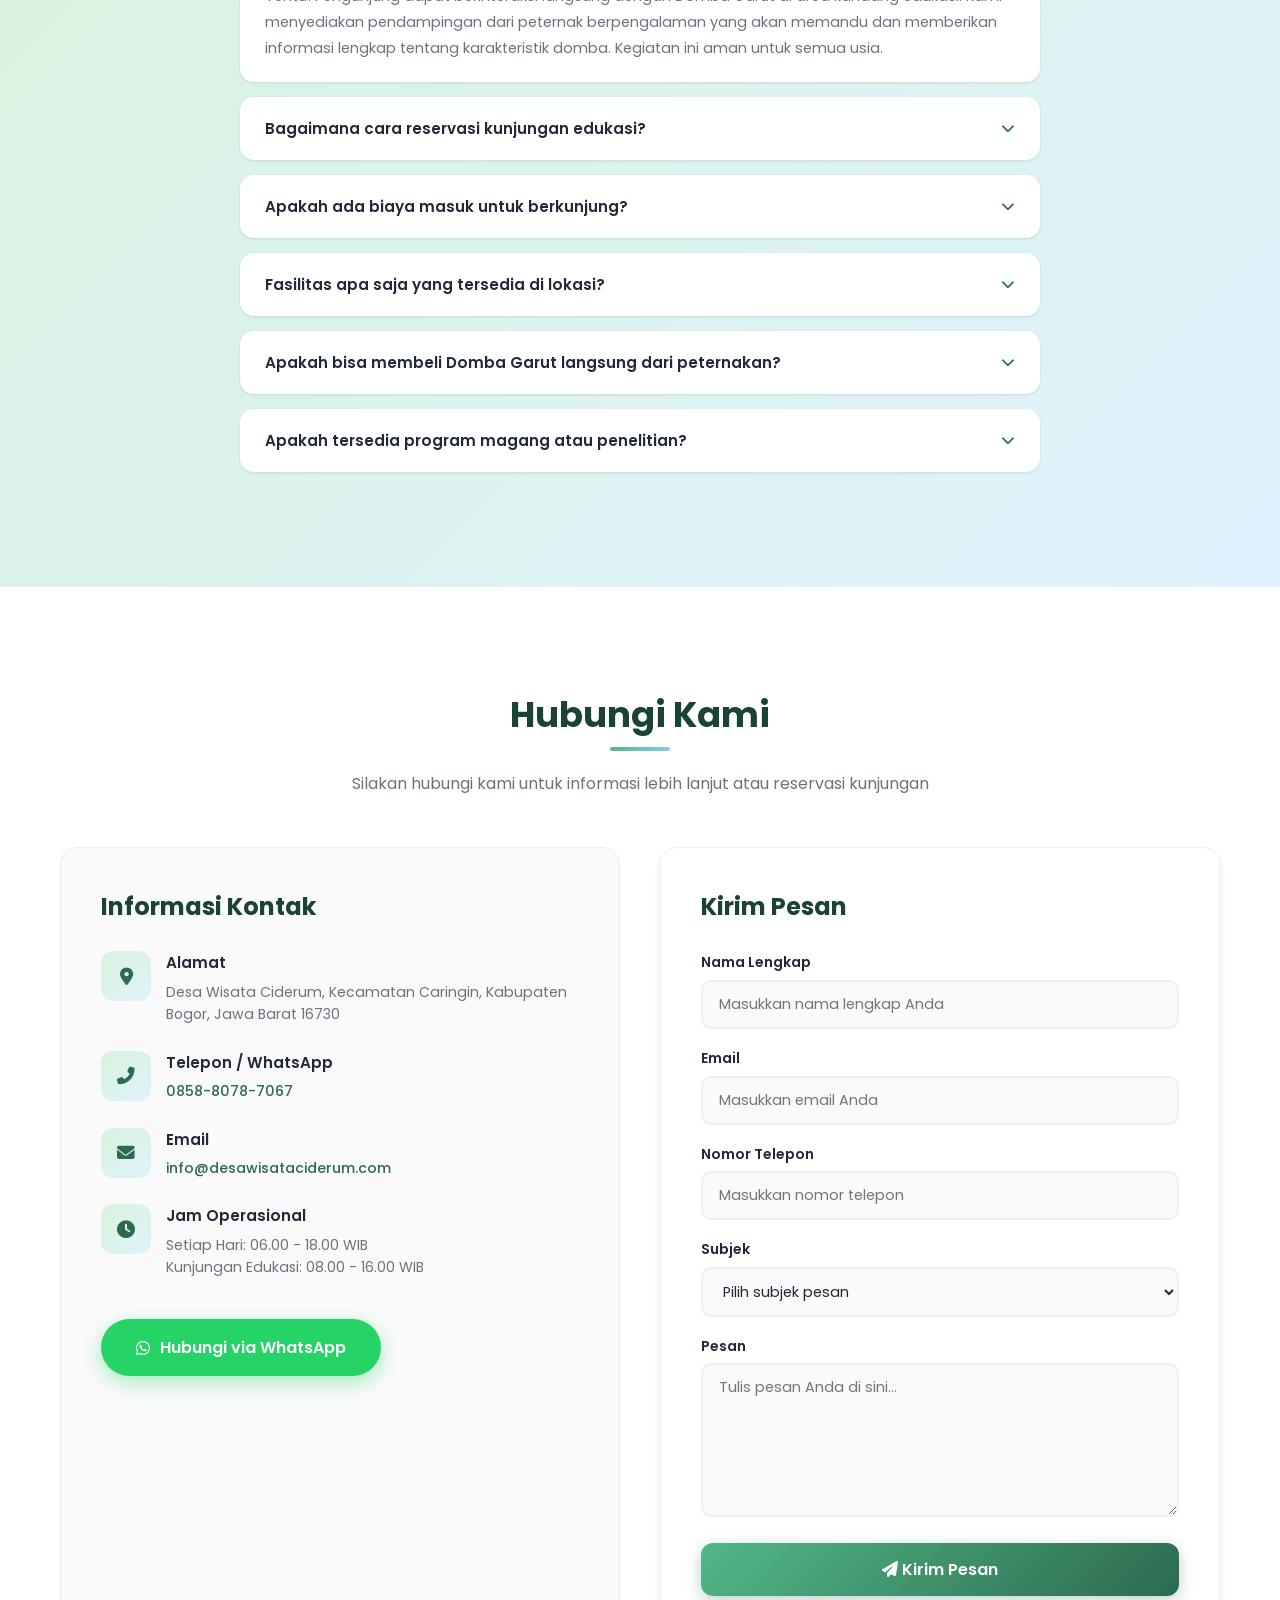
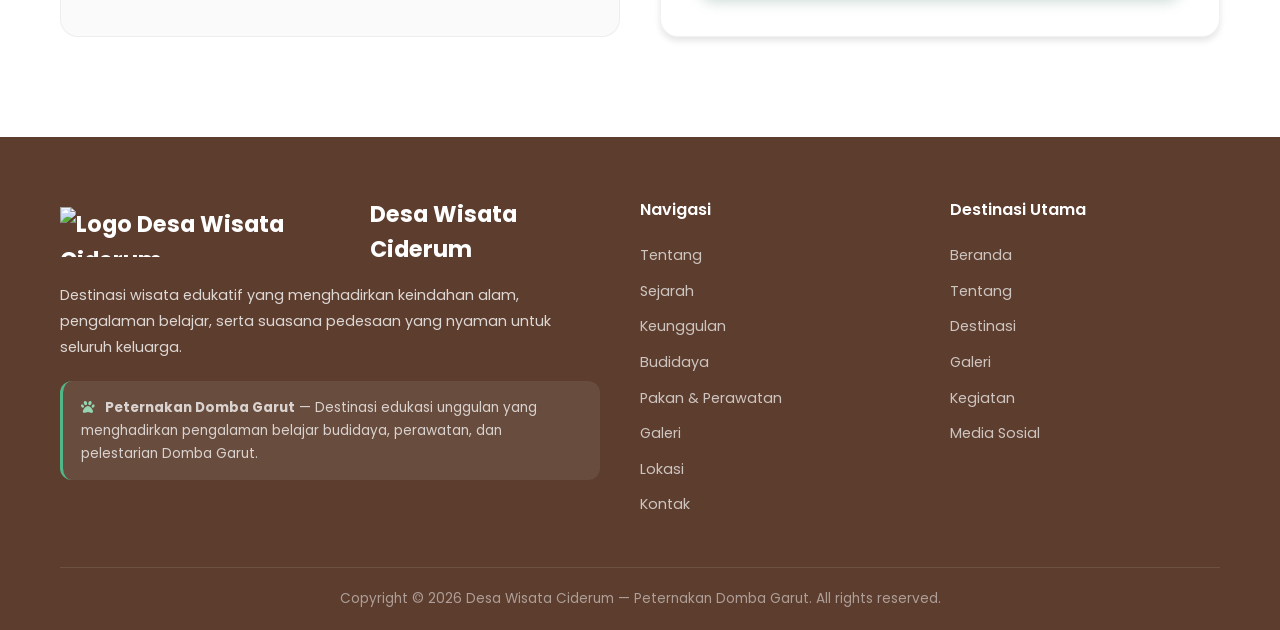
==== commit 5853a243: "Update index.html" ====
--- a/peternakan/index.html
+++ b/peternakan/index.html
@@ -440,12 +440,12 @@
                             <p>Dapat diakses dengan kendaraan pribadi maupun angkutan umum. Berjarak sekitar 24 km dari Cibinong dan 60 km dari Jakarta.</p>
                         </div>
                     </div>
-                    <a href="https://maps.app.goo.gl/BUDXdjEDxXz1LVfG9" target="_blank" class="btn-maps">
+                    <a href="https://www.google.com/maps/embed?pb=!1m18!1m12!1m3!1d1025.0270989598928!2d106.84462232345867!3d-6.694099070594882!2m3!1f0!2f0!3f0!3m2!1i1024!2i768!4f13.1!3m3!1m2!1s0x2e69c961a5b03c81%3A0x3740149eb8972aa6!2sDesa%20wisata%20ciderum!5e1!3m2!1sen!2sid!4v1785034289068!5m2!1sen!2sid" width="600" height="450" style="border:0;" allowfullscreen="" loading="lazy" referrerpolicy="strict-origin-when-cross-origin" target="_blank" class="btn-maps">
                         <i class="fas fa-map-marked-alt"></i> Buka di Google Maps
                     </a>
                 </div>
                 <div class="lokasi-map fade-right">
-                    <iframe src="https://www.google.com/maps/embed?pb=!1m18!1m12!1m3!1d3963.6239190535357!2d106.8235016!3d-6.6056765!2m3!1f0!2f0!3f0!3m2!1i1024!2i768!4f13.1!3m3!1m2!1s0x2e69c44d76d27a41%3A0x7e7d9baf5e5d3f8c!2sCiderum%2C%20Kec.%20Caringin%2C%20Kabupaten%20Bogor%2C%20Jawa%20Barat!5e0!3m2!1sid!2sid!4v1690000000000!5m2!1sid!2sid" allowfullscreen="" loading="lazy" referrerpolicy="no-referrer-when-downgrade" title="Peta Lokasi Peternakan Domba Garut Ciderum"></iframe>
+                    <iframe src="https://www.google.com/maps/embed?pb=!1m18!1m12!1m3!1d1025.0270989598928!2d106.84462232345867!3d-6.694099070594882!2m3!1f0!2f0!3f0!3m2!1i1024!2i768!4f13.1!3m3!1m2!1s0x2e69c961a5b03c81%3A0x3740149eb8972aa6!2sDesa%20wisata%20ciderum!5e1!3m2!1sen!2sid!4v1785034289068!5m2!1sen!2sid" width="600" height="450" style="border:0;" allowfullscreen="" loading="lazy" referrerpolicy="strict-origin-when-cross-origin" title="Peta Lokasi Peternakan Domba Garut Ciderum"></iframe>
                 </div>
             </div>
         </div>
